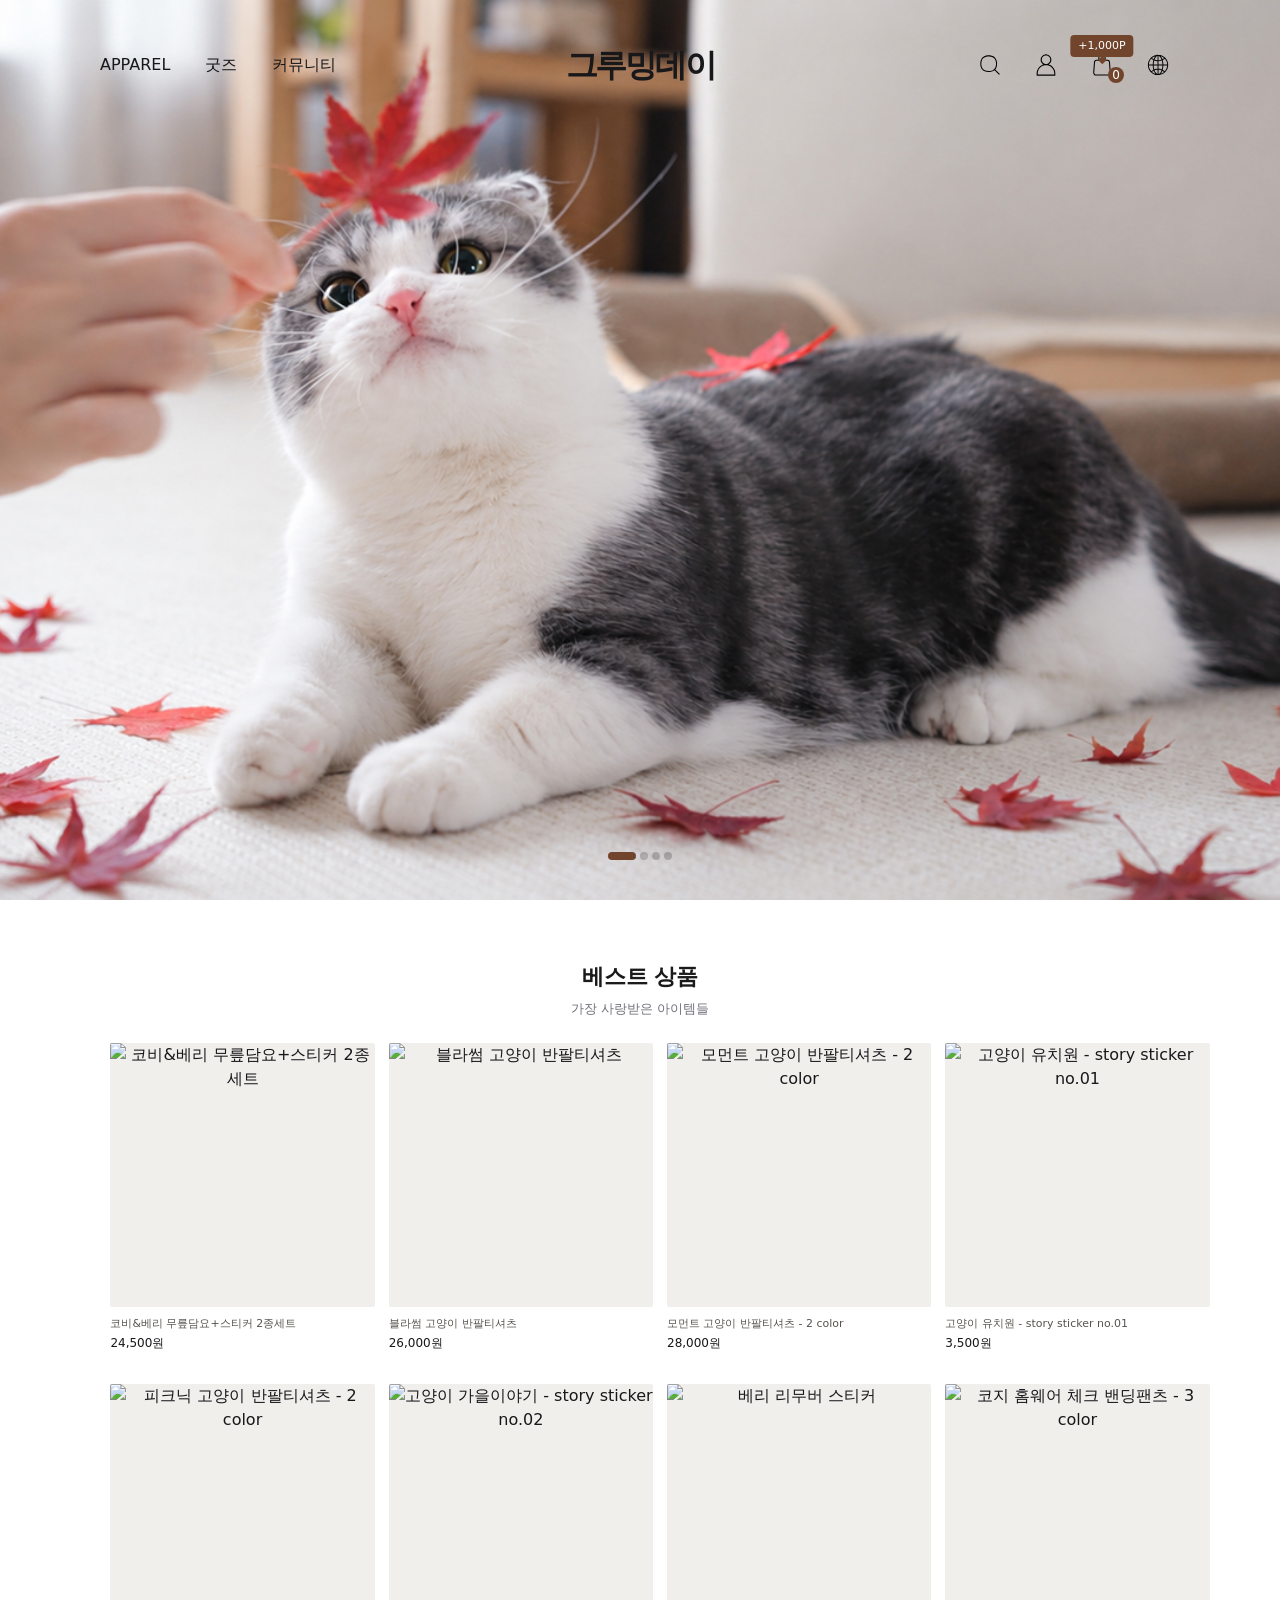
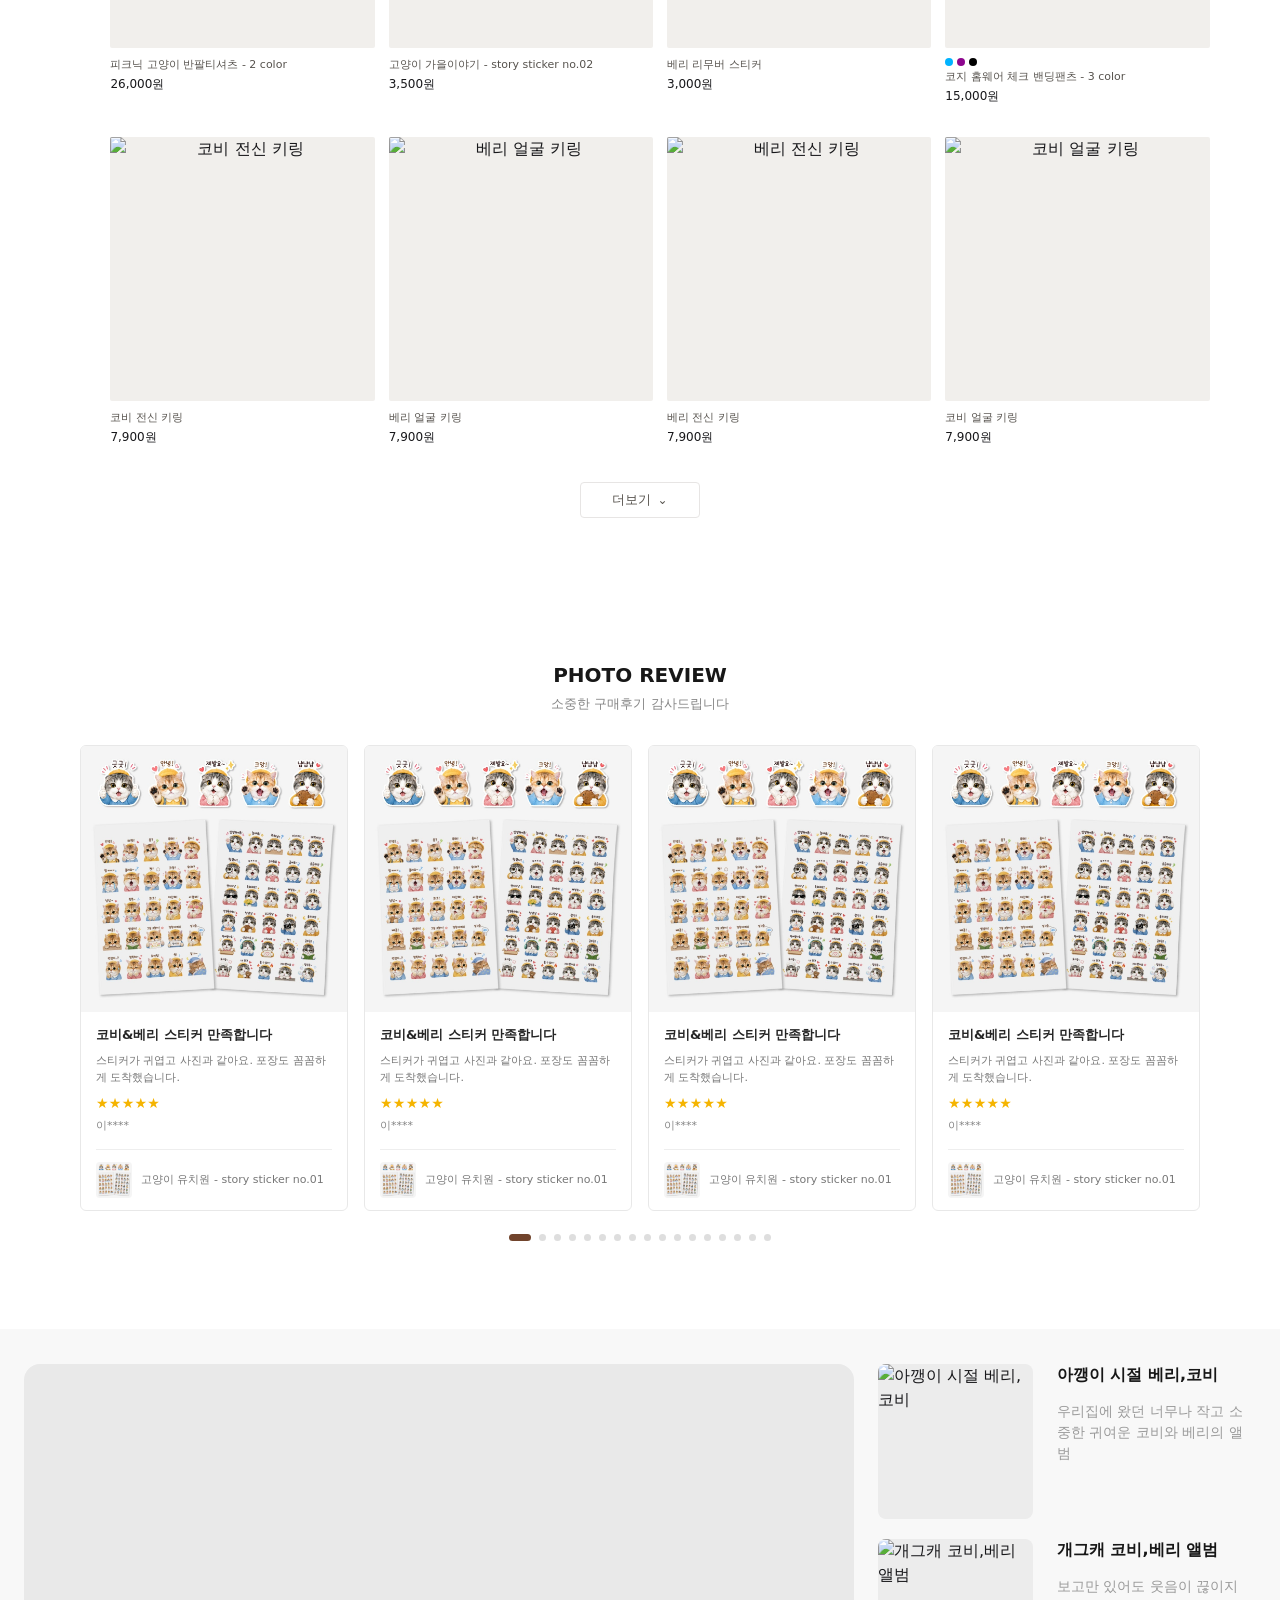
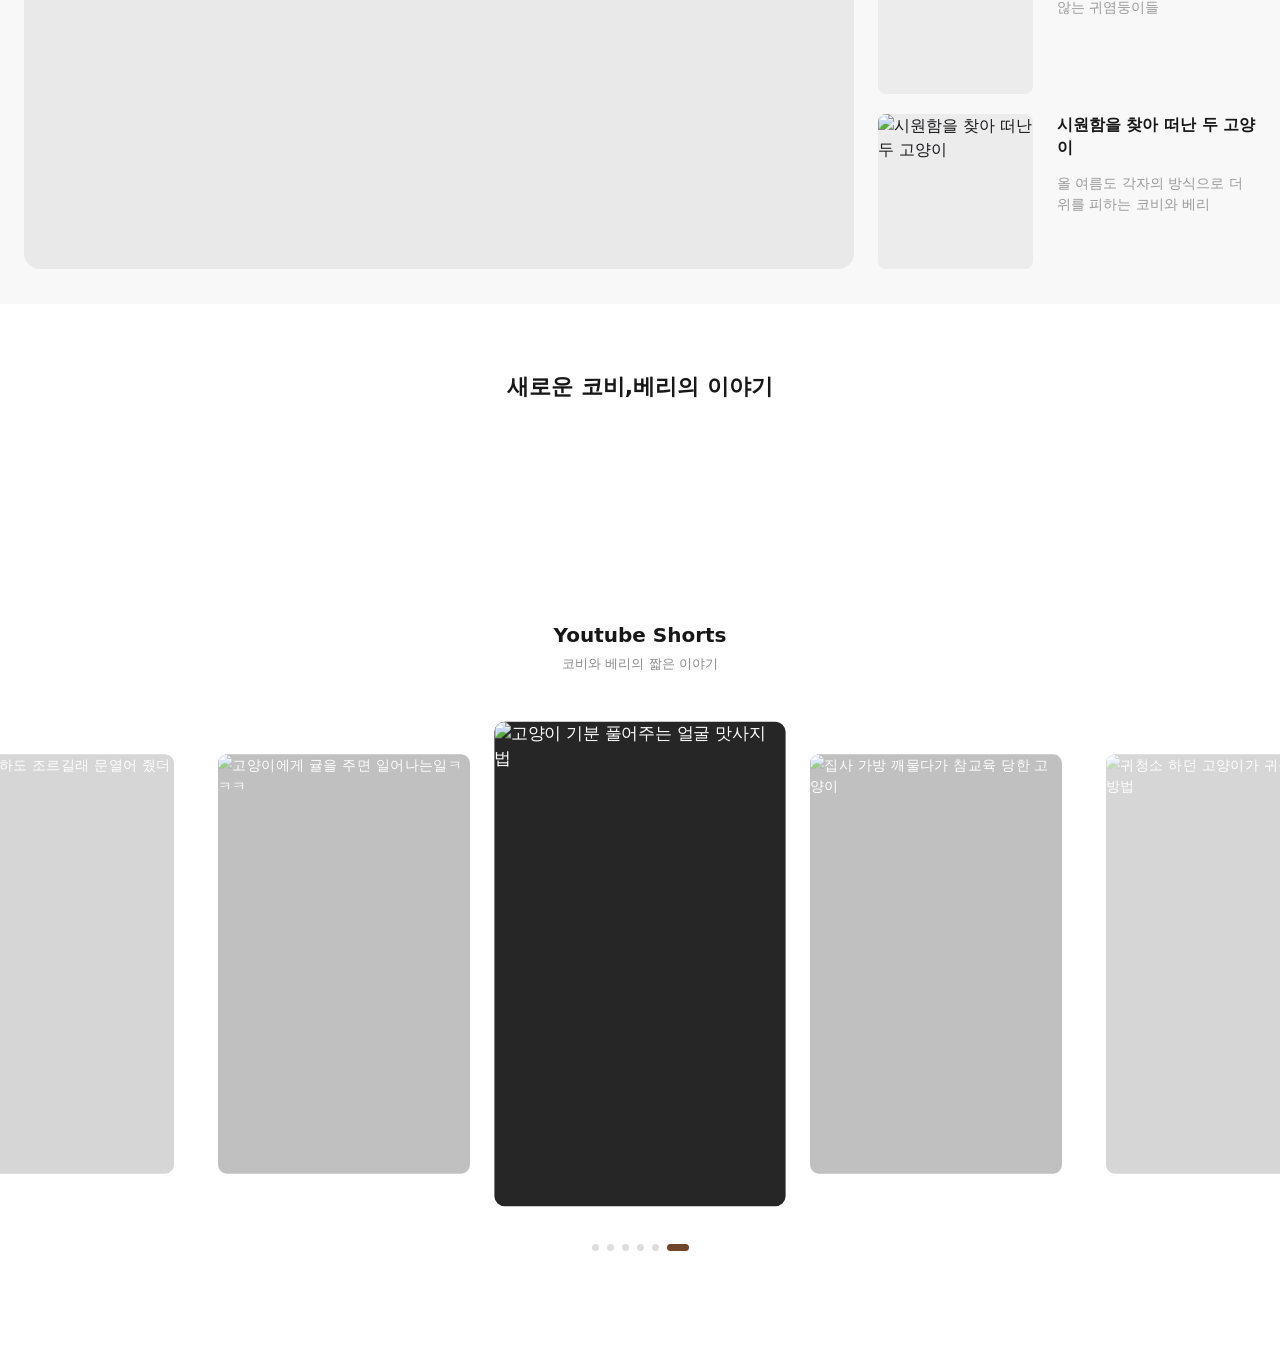
==== index.html @ b3981fb8 "." ====
<!doctype html>
<html lang="ko">
  <head>
    <meta charset="UTF-8" />
    <meta name="viewport" content="width=device-width, initial-scale=1.0" />
    <title>그루밍데이</title>
    <meta
      name="description"
      content="그루밍데이 - 반려동물과 함께하는 따뜻한 일상"
    />
    <link rel="stylesheet" href="css/variables.css" />
    <link rel="stylesheet" href="css/reset.css" />
    <link rel="stylesheet" href="css/components.css" />
    <link rel="stylesheet" href="css/main.css" />
    <link
      rel="stylesheet"
      href="https://cdnjs.cloudflare.com/ajax/libs/Swiper/8.4.5/swiper-bundle.min.css"
      integrity="sha512-okkLcBJE+U19Dpd0QdHA1wn4YY6rW3CwaxeLJT3Jmj9ZcNSbln/VYw8UdqXRIwLX7J8PmtHs0I/FPAhozFvXKg=="
      crossorigin="anonymous"
      referrerpolicy="no-referrer"
    />
  </head>

  <body>
    <header class="outer-box outer-box--header">
      <div class="inner-box header__inner">
        <div class="part-box header__desktop">
          <nav class="part-box header__desktop-menu" aria-label="주요 메뉴">
            <a href="#best-products">APPAREL</a>
            <a href="#best-products">굿즈</a>
            <a href="#best-products">커뮤니티</a>
          </nav>

          <a class="brand-logo" href="#" aria-label="그루밍데이 홈"
            >그루밍데이</a
          >

          <nav
            class="part-box header__desktop-utilities"
            aria-label="사용자 메뉴"
          >
            <button
              class="icon-button header-search-btn"
              type="button"
              aria-label="검색"
              aria-haspopup="dialog"
              aria-expanded="false"
              aria-controls="search-drawer"
            >
              <img src="images/used/icon_search_b.svg" alt="" />
            </button>
            <button class="icon-button" type="button" aria-label="마이페이지">
              <img src="images/used/icon_header_mypage_b_512.svg" alt="" />
            </button>
            <button
              class="icon-button cart-button"
              type="button"
              aria-label="장바구니, 0개"
            >
              <img src="images/used/icon_header_cart_b_512.svg" alt="" />
              <span class="cart-count" aria-hidden="true">0</span>
              <span class="point-badge">+1,000P</span>
            </button>
            <button class="icon-button" type="button" aria-label="언어 선택">
              <img src="images/used/icon_header_global_b_512.svg" alt="" />
            </button>
          </nav>
        </div>

        <div class="header__mobile">
          <div class="part-box header__mobile-top">
            <div class="part-box header__mobile-leading">
              <button
                class="icon-button menu-toggle"
                type="button"
                aria-label="메뉴 열기"
                aria-expanded="false"
                aria-controls="mobile-menu"
              >
                <svg
                  class="menu-toggle__icon"
                  viewBox="0 0 24 24"
                  aria-hidden="true"
                >
                  <path
                    class="menu-toggle__line menu-toggle__line--top"
                    d="M2 4h20"
                  ></path>
                  <path
                    class="menu-toggle__line menu-toggle__line--middle"
                    d="M2 12h20"
                  ></path>
                  <path
                    class="menu-toggle__line menu-toggle__line--bottom"
                    d="M2 20h20"
                  ></path>
                </svg>
              </button>
              <button class="icon-button" type="button" aria-label="마이페이지">
                <img src="images/used/icon_header_mypage_b_512.svg" alt="" />
              </button>
            </div>
            <a class="brand-logo" href="#" aria-label="그루밍데이 홈"
              >그루밍데이</a
            >
            <nav
              class="part-box header__mobile-utilities"
              aria-label="사용자 메뉴"
            >
              <button
                class="icon-button header-search-btn"
                type="button"
                aria-label="검색"
                aria-haspopup="dialog"
                aria-expanded="false"
                aria-controls="search-drawer"
              >
                <img src="images/used/icon_search_b.svg" alt="" />
              </button>
              <button
                class="icon-button cart-button"
                type="button"
                aria-label="장바구니, 0개"
              >
                <img src="images/used/icon_header_cart_b_512.svg" alt="" />
                <span class="cart-count" aria-hidden="true">0</span>
              </button>
            </nav>
          </div>
          <div class="part-box header__mobile-categories">
            <nav
              class="part-box header__mobile-menu"
              id="mobile-categories"
              aria-label="카테고리"
            >
              <a href="#best-products">APPAREL</a>
              <a href="#best-products">굿즈</a>
              <a class="header__mobile-extra" href="#best-products" hidden
                >커뮤니티</a
              >
            </nav>
            <button
              class="icon-button category-toggle"
              type="button"
              aria-label="카테고리 더 보기"
              aria-expanded="false"
              aria-controls="mobile-categories"
            >
              <span aria-hidden="true">+</span>
            </button>
          </div>
        </div>
      </div>
    </header>

    <main>
      <section
        class="outer-box outer-box--bleed hero"
        aria-label="메인 배너"
        tabindex="0"
      >
        <div class="inner-box hero__inner">
          <div class="hero-track" aria-live="off">
            <article class="hero-slide" aria-label="1 / 4" aria-hidden="false">
              <picture>
                <source
                  media="(max-width: 768px)"
                  srcset="images/used/dayand-mob-3.jpg"
                />
                <img
                  class="hero-slide__image"
                  src="images/used/dayand-dt-65.jpg"
                  alt="단풍잎을 바라보는 두 마리 고양이"
                  fetchpriority="high"
                  draggable="false"
                />
              </picture>
            </article>
            <article
              class="hero-slide"
              aria-label="2 / 4"
              aria-hidden="true"
              inert
            >
              <picture>
                <source
                  media="(max-width: 768px)"
                  srcset="images/used/dayand-mob-51.jpg"
                />
                <img
                  class="hero-slide__image"
                  src="images/used/dayand-dt-32.jpg"
                  alt="단풍잎을 바라보는 고양이"
                  draggable="false"
                />
              </picture>
            </article>
            <article
              class="hero-slide"
              aria-label="3 / 4"
              aria-hidden="true"
              inert
            >
              <picture>
                <source
                  media="(max-width: 768px)"
                  srcset="images/used/dayand-mob-41.jpg"
                />
                <img
                  class="hero-slide__image"
                  src="images/used/dayand-dt-31.jpg"
                  alt="단풍잎 사이로 보이는 고양이 앞발"
                  draggable="false"
                />
              </picture>
            </article>
            <article
              class="hero-slide"
              aria-label="4 / 4"
              aria-hidden="true"
              inert
            >
              <picture>
                <source
                  media="(max-width: 768px)"
                  srcset="images/used/dayand-mob-26.jpg"
                />
                <img
                  class="hero-slide__image"
                  src="images/used/dayand-dt-28.jpg"
                  alt="고양이 그래픽 티셔츠를 입은 사람과 고양이"
                  draggable="false"
                />
              </picture>
            </article>
          </div>

          <button
            class="hero-arrow hero-arrow--previous"
            type="button"
            aria-label="이전 배너"
          >
            <span aria-hidden="true"></span>
          </button>
          <button
            class="hero-arrow hero-arrow--next"
            type="button"
            aria-label="다음 배너"
          >
            <span aria-hidden="true"></span>
          </button>

          <div class="hero-controls">
            <div class="hero-pagination" aria-label="배너 선택">
              <button
                class="hero-pagination__item"
                type="button"
                aria-label="1번 배너"
                aria-pressed="true"
              ></button>
              <button
                class="hero-pagination__item"
                type="button"
                aria-label="2번 배너"
                aria-pressed="false"
              ></button>
              <button
                class="hero-pagination__item"
                type="button"
                aria-label="3번 배너"
                aria-pressed="false"
              ></button>
              <button
                class="hero-pagination__item"
                type="button"
                aria-label="4번 배너"
                aria-pressed="false"
              ></button>
            </div>
          </div>
        </div>
      </section>

      <section
        class="best-products"
        id="best-products"
        aria-labelledby="best-products-title"
      >
        <div class="inner-box best-products__inner">
          <h1 class="best-products__title" id="best-products-title">
            베스트 상품
          </h1>
          <p class="best-products__description">가장 사랑받은 아이템들</p>
          <ul
            class="best-products__grid"
            id="best-products-grid"
            aria-label="베스트 상품"
          ></ul>
          <div
            class="best-products__extra"
            id="best-products-extra"
            aria-label="베스트 상품 더보기"
          >
            <div class="best-products__extra-inner">
              <ul
                class="best-products__grid"
                id="best-products-extra-grid"
                aria-label="베스트 상품 더보기 목록"
              ></ul>
            </div>
          </div>
          <p class="best-products__status" id="best-products-status" aria-live="polite"></p>
          <div class="best-products__more">
            <button
              class="more-button"
              id="more-products-btn"
              type="button"
              aria-expanded="false"
            >
              <span class="more-button__label">더보기</span>
              <span class="more-button__arrow" aria-hidden="true">⌄</span>
            </button>
          </div>
        </div>
      </section>

      <section
        class="photo-review"
        id="photo-review"
        aria-labelledby="photo-review-title"
      >
        <div class="photo-review__inner">
          <header class="photo-review__heading">
            <h2 class="photo-review__title" id="photo-review-title">
              PHOTO REVIEW
            </h2>
            <p class="photo-review__description">
              소중한 구매후기 감사드립니다
            </p>
          </header>
          <div
            class="review-slider"
            role="region"
            aria-label="포토 리뷰 슬라이더"
          >
            <button
              class="review-slider__arrow review-slider__arrow--previous"
              type="button"
              aria-label="이전 리뷰"
              disabled
            >
              <svg viewBox="0 0 24 24" aria-hidden="true">
                <path d="m15 4-8 8 8 8"></path>
              </svg>
            </button>
            <div
              class="review-slider__viewport"
              id="photo-review-viewport"
              tabindex="0"
              aria-label="포토 리뷰 목록, 좌우 방향키로 이동"
            >
              <ul class="review-slider__track">
                <li class="review-card">
                  <img
                    class="review-card__image"
                    src="images/img-dt/dayand-dt-15.jpg"
                    alt="고양이 캐릭터 스티커 세트"
                    draggable="false"
                  />
                  <div class="review-card__content">
                    <h3 class="review-card__title">
                      코비&amp;베리 스티커 만족합니다
                    </h3>
                    <p class="review-card__text">
                      스티커가 귀엽고 사진과 같아요. 포장도 꼼꼼하게
                      도착했습니다.
                    </p>
                    <span
                      class="review-card__stars"
                      role="img"
                      aria-label="별점 5점"
                    >
                      ★★★★★
                    </span>
                    <span class="review-card__author">이****</span>
                    <a class="review-card__product" href="#best-products">
                      <img src="images/img-dt/dayand-dt-15.jpg" alt="" />
                      <span>고양이 유치원 - story sticker no.01</span>
                    </a>
                  </div>
                </li>
                <li class="review-card">
                  <img
                    class="review-card__image"
                    src="images/img-dt/dayand-dt-75.jpg"
                    alt="고양이 사진이 프린트된 흰색 티셔츠"
                    draggable="false"
                  />
                  <div class="review-card__content">
                    <h3 class="review-card__title">만족</h3>
                    <p class="review-card__text">
                      편하게 입으려고 크게 주문했는데 부드럽고 착용감이 좋아요.
                    </p>
                    <span
                      class="review-card__stars"
                      role="img"
                      aria-label="별점 5점"
                    >
                      ★★★★★
                    </span>
                    <span class="review-card__author">네****</span>
                    <a class="review-card__product" href="#best-products">
                      <img src="images/img-dt/dayand-dt-75.jpg" alt="" />
                      <span>모던트 고양이 반팔티셔츠 - 2 color</span>
                    </a>
                  </div>
                </li>
                <li class="review-card">
                  <img
                    class="review-card__image"
                    src="images/img-dt/dayand-dt-56.jpg"
                    alt="고양이 그래픽이 인쇄된 흰색 티셔츠"
                    draggable="false"
                  />
                  <div class="review-card__content">
                    <h3 class="review-card__title">
                      티셔츠 퀄리티가 정말 좋아요
                    </h3>
                    <p class="review-card__text">
                      티셔츠 원단과 프린트 디테일이 마음에 들어요. 잘
                      입겠습니다.
                    </p>
                    <span
                      class="review-card__stars"
                      role="img"
                      aria-label="별점 5점"
                    >
                      ★★★★★
                    </span>
                    <span class="review-card__author">김****</span>
                    <a class="review-card__product" href="#best-products">
                      <img src="images/img-dt/dayand-dt-56.jpg" alt="" />
                      <span>모던트 고양이 반팔티셔츠 - 2 color</span>
                    </a>
                  </div>
                </li>
                <li class="review-card">
                  <img
                    class="review-card__image"
                    src="images/img-dt/dayand-dt-61.jpg"
                    alt="고양이 두 마리가 그려진 무릎담요"
                    draggable="false"
                  />
                  <div class="review-card__content">
                    <h3 class="review-card__title">새침한 표정까지 귀여워요</h3>
                    <p class="review-card__text">
                      화면에서 본 것보다 더 만족스러워요. 선물하기에도
                      좋겠습니다.
                    </p>
                    <span
                      class="review-card__stars"
                      role="img"
                      aria-label="별점 5점"
                    >
                      ★★★★★
                    </span>
                    <span class="review-card__author">김****</span>
                    <a class="review-card__product" href="#best-products">
                      <img src="images/img-dt/dayand-dt-61.jpg" alt="" />
                      <span>코비&amp;베리 무릎담요+스티커 2종세트</span>
                    </a>
                  </div>
                </li>
                <li class="review-card">
                  <img
                    class="review-card__image"
                    src="images/img-dt/dayand-dt-84.jpg"
                    alt="가을 고양이 스토리 스티커"
                    draggable="false"
                  />
                  <div class="review-card__content">
                    <h3 class="review-card__title">선명하고 귀여워요</h3>
                    <p class="review-card__text">
                      다이어리 꾸미기에 잘 쓰고 있어요. 구성도 알차서 좋아요.
                    </p>
                    <span
                      class="review-card__stars"
                      role="img"
                      aria-label="별점 5점"
                    >
                      ★★★★★
                    </span>
                    <span class="review-card__author">박****</span>
                    <a class="review-card__product" href="#best-products">
                      <img src="images/img-dt/dayand-dt-84.jpg" alt="" />
                      <span>고양이 가을이야기 스토리 스티커</span>
                    </a>
                  </div>
                </li>
                <li class="review-card">
                  <img
                    class="review-card__image"
                    src="images/img-dt/dayand-dt-36.jpg"
                    alt="고양이 사진이 담긴 포토 캘린더"
                    draggable="false"
                  />
                  <div class="review-card__content">
                    <h3 class="review-card__title">
                      매일 보기 좋은 달력이에요
                    </h3>
                    <p class="review-card__text">
                      사진이 예쁘고 크기도 책상 위에 두기 딱 좋습니다.
                    </p>
                    <span
                      class="review-card__stars"
                      role="img"
                      aria-label="별점 5점"
                    >
                      ★★★★★
                    </span>
                    <span class="review-card__author">최****</span>
                    <a class="review-card__product" href="#best-products">
                      <img src="images/img-dt/dayand-dt-36.jpg" alt="" />
                      <span>고양이 포토 캘린더</span>
                    </a>
                  </div>
                </li>
                <li class="review-card">
                  <img
                    class="review-card__image"
                    src="images/img-dt/dayand-dt-49.jpg"
                    alt="고양이 모양 전신 키링"
                    draggable="false"
                  />
                  <div class="review-card__content">
                    <h3 class="review-card__title">가방에 달기 좋아요</h3>
                    <p class="review-card__text">
                      마감이 깔끔하고 고양이 표정이 정말 귀엽습니다.
                    </p>
                    <span
                      class="review-card__stars"
                      role="img"
                      aria-label="별점 5점"
                    >
                      ★★★★★
                    </span>
                    <span class="review-card__author">윤****</span>
                    <a class="review-card__product" href="#best-products">
                      <img src="images/img-dt/dayand-dt-49.jpg" alt="" />
                      <span>코비 전신 키링</span>
                    </a>
                  </div>
                </li>
                <li class="review-card">
                  <img
                    class="review-card__image"
                    src="images/img-dt/dayand-dt-43.gif"
                    alt="파란색 체크무늬 홈웨어 바지"
                    draggable="false"
                  />
                  <div class="review-card__content">
                    <h3 class="review-card__title">
                      집에서 편하게 입고 있어요
                    </h3>
                    <p class="review-card__text">
                      원단이 부드럽고 체크 패턴도 예뻐서 자주 손이 갑니다.
                    </p>
                    <span
                      class="review-card__stars"
                      role="img"
                      aria-label="별점 5점"
                    >
                      ★★★★★
                    </span>
                    <span class="review-card__author">정****</span>
                    <a class="review-card__product" href="#best-products">
                      <img src="images/img-dt/dayand-dt-43.gif" alt="" />
                      <span>코지 홈웨어 체크 팬츠</span>
                    </a>
                  </div>
                </li>
              </ul>
            </div>
            <button
              class="review-slider__arrow review-slider__arrow--next"
              type="button"
              aria-label="다음 리뷰"
            >
              <svg viewBox="0 0 24 24" aria-hidden="true">
                <path d="m9 4 8 8-8 8"></path>
              </svg>
            </button>
            <nav
              class="review-slider__pagination"
              aria-label="리뷰 페이지"
            ></nav>
          </div>
        </div>
      </section>

      <section
        class="movie-feature"
        id="movie-feature"
        aria-label="코비, 베리 영상과 앨범"
      >
        <div class="movie-feature__inner">
          <div class="movie-feature__layout">
            <div class="movie-feature__video"></div>
            <ul class="movie-feature__list"></ul>
          </div>
          <p
            class="movie-feature__status"
            id="movie-feature-status"
            aria-live="polite"
          ></p>
        </div>
      </section>

      <section
        class="video-story"
        id="video-story"
        aria-labelledby="video-story-title"
      >
        <div class="video-story__inner">
          <h2 class="video-story__title" id="video-story-title">
            새로운 코비,베리의 이야기
          </h2>
          <div class="video-story__layout">
            <div
              class="swiper video-story__carousel"
              aria-label="코비와 베리의 영상 목록"
            >
              <div class="swiper-wrapper" id="video-story-track"></div>
              <div
                class="swiper-pagination video-story__pagination"
                aria-label="이야기 페이지"
              ></div>
            </div>
          </div>
          <p
            class="video-story__status"
            id="video-story-status"
            aria-live="polite"
          ></p>
        </div>
      </section>

      <section
        class="shorts-section"
        id="youtube-shorts"
        aria-labelledby="shorts-title"
      >
        <div class="shorts__inner">
          <header class="shorts__heading">
            <h2 class="shorts__title" id="shorts-title">Youtube Shorts</h2>
            <p class="shorts__description" id="shorts-description"></p>
          </header>
          <div
            class="shorts-viewport"
            id="shorts-viewport"
            tabindex="0"
            aria-label="유튜브 쇼츠 목록, 좌우 방향키로 이동"
          >
            <ul class="shorts-track" id="shorts-track" aria-live="polite"></ul>
          </div>
          <p class="shorts__status" id="shorts-status" aria-live="polite"></p>
          <nav
            class="shorts-pagination"
            id="shorts-pagination"
            aria-label="쇼츠 선택"
          ></nav>
        </div>
      </section>
    </main>
    <aside class="quick-menu" aria-label="빠른 메뉴" aria-hidden="true" inert>
      <a
        class="quick-menu__button quick-menu__button--kakao"
        href="https://pf.kakao.com/"
        target="_blank"
        rel="noopener noreferrer"
        aria-label="카카오톡 채널"
      >
        <img src="images/used/icon_kakaotalk_512.svg" alt="" />
      </a>
      <button
        class="quick-menu__button"
        type="button"
        data-action="recent"
        aria-label="최근 본 상품"
      >
        <img src="images/used/icon_recent_b.svg" alt="" />
      </button>
      <button
        class="quick-menu__button"
        type="button"
        data-action="top"
        aria-label="맨 위로 이동"
      >
        <img src="images/used/icon_arrowup_b.svg" alt="" />
      </button>
    </aside>
    <aside
      class="mobile-menu"
      id="mobile-menu"
      role="dialog"
      aria-modal="true"
      aria-labelledby="mobile-menu-title"
      aria-hidden="true"
      inert
      hidden
    >
      <div class="mobile-menu__panel">
        <header class="mobile-menu__header">
          <div class="mobile-menu__intro">
            <strong id="mobile-menu-title">로그인 해주세요</strong>
            <p>회원가입하고 다양한 혜택을 받으세요.</p>
          </div>
          <button
            class="icon-button mobile-menu__close"
            type="button"
            aria-label="메뉴 닫기"
          >
            <svg viewBox="0 0 24 24" aria-hidden="true">
              <path d="m5 5 14 14M19 5 5 19"></path>
            </svg>
          </button>
        </header>
        <div class="mobile-menu__actions" aria-label="회원 메뉴">
          <button class="mobile-menu__action" type="button">로그인</button>
          <button
            class="mobile-menu__action mobile-menu__action--signup"
            type="button"
          >
            <span class="mobile-menu__point">+1,000P</span>
            회원가입
          </button>
          <button class="mobile-menu__action" type="button">주문조회</button>
        </div>
        <nav class="mobile-menu__navigation" aria-label="모바일 메뉴">
          <a class="mobile-menu__link" href="#best-products">APPAREL</a>
          <a class="mobile-menu__link" href="#best-products">굿즈</a>
          <div class="mobile-menu__community">
            <button
              class="mobile-menu__link mobile-menu__community-toggle"
              type="button"
              aria-expanded="false"
              aria-controls="mobile-community-links"
            >
              커뮤니티
              <svg viewBox="0 0 24 24" aria-hidden="true">
                <path d="m6 9 6 6 6-6"></path>
              </svg>
            </button>
            <div
              class="mobile-menu__community-links"
              id="mobile-community-links"
              hidden
            >
              <a href="#best-products">공지사항</a>
              <a href="#best-products">이벤트</a>
              <a href="#best-products">고객 후기</a>
            </div>
          </div>
        </nav>
        <div class="mobile-menu__languages" role="group" aria-label="언어 선택">
          <button
            class="mobile-menu__language"
            type="button"
            data-language="ko"
            aria-label="한국어"
            aria-pressed="true"
          >
            <img src="images/img-mob-menu/dayand-mob-95.png" alt="" />
          </button>
          <button
            class="mobile-menu__language"
            type="button"
            data-language="en"
            aria-label="English"
            aria-pressed="false"
          >
            <img src="images/img-mob-menu/dayand-mob-88.png" alt="" />
          </button>
        </div>
      </div>
    </aside>
    <aside
      class="search-drawer"
      id="search-drawer"
      role="dialog"
      aria-modal="true"
      aria-labelledby="search-drawer-title"
      aria-hidden="true"
      inert
      hidden
    >
      <div class="search-drawer__backdrop" aria-hidden="true"></div>
      <div class="search-drawer__panel">
        <header class="search-drawer__header">
          <div class="search-drawer__top">
            <h2 class="search-drawer__title" id="search-drawer-title">검색</h2>
            <button
              class="icon-button search-drawer__close"
              type="button"
              aria-label="검색창 닫기"
            >
              <svg viewBox="0 0 24 24" aria-hidden="true">
                <path d="m5 5 14 14M19 5 5 19"></path>
              </svg>
            </button>
          </div>
          <div class="search-drawer__bar">
            <form
              class="search-drawer__form"
              role="search"
              onsubmit="return false;"
            >
              <input
                class="search-drawer__input"
                type="search"
                placeholder="검색어를 입력해주세요"
                aria-label="검색어 입력"
                autocomplete="off"
              />
              <button
                class="search-drawer__submit"
                type="button"
                aria-label="검색하기"
              >
                <img src="images/used/icon_search_b.svg" alt="" />
              </button>
            </form>
          </div>
        </header>
        <div class="search-drawer__body">
          <section
            class="search-drawer__section search-recent"
            aria-labelledby="search-recent-title"
          >
            <div class="search-drawer__section-header">
              <h3 class="search-drawer__section-title" id="search-recent-title">
                최근 검색어
              </h3>
              <button class="search-drawer__link-btn" type="button">
                전체삭제
              </button>
            </div>
            <div class="search-recent__empty">
              <p>최근 검색어가 없습니다.</p>
            </div>
          </section>

          <hr class="search-drawer__divider" aria-hidden="true" />

          <section
            class="search-drawer__section search-viewed"
            aria-labelledby="search-viewed-title"
          >
            <div class="search-drawer__section-header">
              <h3 class="search-drawer__section-title" id="search-viewed-title">
                최근 본 상품
              </h3>
              <a class="search-drawer__link-btn" href="#best-products"
                >더보기</a
              >
            </div>
            <ul class="search-viewed__list">
              <li class="search-viewed__item">
                <a class="search-viewed__card" href="#best-products">
                  <div class="search-viewed__thumb">
                    <img
                      src="images/img-dt/dayand-dt-15.jpg"
                      alt="고양이 유치원 - story sticker no.01"
                    />
                  </div>
                  <div class="search-viewed__info">
                    <strong class="search-viewed__name"
                      >고양이 유치원 - story sticker no.01</strong
                    >
                    <span class="search-viewed__price">3,500원</span>
                  </div>
                </a>
              </li>
              <li class="search-viewed__item">
                <a class="search-viewed__card" href="#best-products">
                  <div class="search-viewed__thumb">
                    <img
                      src="images/img-dt/dayand-dt-75.jpg"
                      alt="모먼트 고양이 반팔티셔츠 - 2 color"
                    />
                  </div>
                  <div class="search-viewed__info">
                    <strong class="search-viewed__name"
                      >모먼트 고양이 반팔티셔츠 - 2 color</strong
                    >
                    <span class="search-viewed__price">28,000원</span>
                  </div>
                </a>
              </li>
              <li class="search-viewed__item">
                <a class="search-viewed__card" href="#best-products">
                  <div class="search-viewed__thumb">
                    <img
                      src="images/img-dt/dayand-dt-56.jpg"
                      alt="블라썸 고양이 반팔티셔츠"
                    />
                  </div>
                  <div class="search-viewed__info">
                    <strong class="search-viewed__name"
                      >블라썸 고양이 반팔티셔츠</strong
                    >
                    <span class="search-viewed__price">26,000원</span>
                  </div>
                </a>
              </li>
              <li class="search-viewed__item">
                <a class="search-viewed__card" href="#best-products">
                  <div class="search-viewed__thumb">
                    <img
                      src="images/img-dt/dayand-dt-17.jpg"
                      alt="베리 얼굴 키링"
                    />
                  </div>
                  <div class="search-viewed__info">
                    <strong class="search-viewed__name">베리 얼굴 키링</strong>
                    <span class="search-viewed__price">7,900원</span>
                  </div>
                </a>
              </li>
              <li class="search-viewed__item">
                <a class="search-viewed__card" href="#best-products">
                  <div class="search-viewed__thumb">
                    <img
                      src="images/img-dt/dayand-dt-11.jpg"
                      alt="베리 전신 키링"
                    />
                  </div>
                  <div class="search-viewed__info">
                    <strong class="search-viewed__name">베리 전신 키링</strong>
                    <span class="search-viewed__price">7,900원</span>
                  </div>
                </a>
              </li>
              <li class="search-viewed__item">
                <a class="search-viewed__card" href="#best-products">
                  <div class="search-viewed__thumb">
                    <img
                      src="images/img-dt/dayand-dt-61.jpg"
                      alt="코비&amp;베리 무릎담요+스티커 2종세트"
                    />
                  </div>
                  <div class="search-viewed__info">
                    <strong class="search-viewed__name"
                      >코비&amp;베리 무릎담요+스티커 2종세트</strong
                    >
                    <span class="search-viewed__price">24,500원</span>
                  </div>
                </a>
              </li>
            </ul>
          </section>
        </div>
      </div>
    </aside>
    <aside
      class="search-drawer"
      id="search-drawer"
      role="dialog"
      aria-modal="true"
      aria-labelledby="search-drawer-title"
      aria-hidden="true"
      inert
      hidden
    >
      <div class="search-drawer__backdrop" aria-hidden="true"></div>
      <div class="search-drawer__panel">
        <header class="search-drawer__header">
          <div class="search-drawer__top">
            <h2 class="search-drawer__title" id="search-drawer-title">검색</h2>
            <button
              class="icon-button search-drawer__close"
              type="button"
              aria-label="검색창 닫기"
            >
              <svg viewBox="0 0 24 24" aria-hidden="true">
                <path d="m5 5 14 14M19 5 5 19"></path>
              </svg>
            </button>
          </div>
          <div class="search-drawer__bar">
            <form
              class="search-drawer__form"
              role="search"
              onsubmit="return false;"
            >
              <input
                class="search-drawer__input"
                type="search"
                placeholder="검색어를 입력해주세요"
                aria-label="검색어 입력"
                autocomplete="off"
              />
              <button
                class="search-drawer__submit"
                type="button"
                aria-label="검색하기"
              >
                <img src="images/used/icon_search_b.svg" alt="" />
              </button>
            </form>
          </div>
        </header>
        <div class="search-drawer__body">
          <section
            class="search-drawer__section search-recent"
            aria-labelledby="search-recent-title"
          >
            <div class="search-drawer__section-header">
              <h3 class="search-drawer__section-title" id="search-recent-title">
                최근 검색어
              </h3>
              <button class="search-drawer__link-btn" type="button">
                전체삭제
              </button>
            </div>
            <div class="search-recent__empty">
              <p>최근 검색어가 없습니다.</p>
            </div>
          </section>

          <hr class="search-drawer__divider" aria-hidden="true" />

          <section
            class="search-drawer__section search-viewed"
            aria-labelledby="search-viewed-title"
          >
            <div class="search-drawer__section-header">
              <h3 class="search-drawer__section-title" id="search-viewed-title">
                최근 본 상품
              </h3>
              <a class="search-drawer__link-btn" href="#best-products"
                >더보기</a
              >
            </div>
            <ul class="search-viewed__list">
              <li class="search-viewed__item">
                <a class="search-viewed__card" href="#best-products">
                  <div class="search-viewed__thumb">
                    <img
                      src="images/img-dt/dayand-dt-15.jpg"
                      alt="고양이 유치원 - story sticker no.01"
                    />
                  </div>
                  <div class="search-viewed__info">
                    <strong class="search-viewed__name"
                      >고양이 유치원 - story sticker no.01</strong
                    >
                    <span class="search-viewed__price">3,500원</span>
                  </div>
                </a>
              </li>
              <li class="search-viewed__item">
                <a class="search-viewed__card" href="#best-products">
                  <div class="search-viewed__thumb">
                    <img
                      src="images/img-dt/dayand-dt-75.jpg"
                      alt="모먼트 고양이 반팔티셔츠 - 2 color"
                    />
                  </div>
                  <div class="search-viewed__info">
                    <strong class="search-viewed__name"
                      >모먼트 고양이 반팔티셔츠 - 2 color</strong
                    >
                    <span class="search-viewed__price">28,000원</span>
                  </div>
                </a>
              </li>
              <li class="search-viewed__item">
                <a class="search-viewed__card" href="#best-products">
                  <div class="search-viewed__thumb">
                    <img
                      src="images/img-dt/dayand-dt-56.jpg"
                      alt="블라썸 고양이 반팔티셔츠"
                    />
                  </div>
                  <div class="search-viewed__info">
                    <strong class="search-viewed__name"
                      >블라썸 고양이 반팔티셔츠</strong
                    >
                    <span class="search-viewed__price">26,000원</span>
                  </div>
                </a>
              </li>
              <li class="search-viewed__item">
                <a class="search-viewed__card" href="#best-products">
                  <div class="search-viewed__thumb">
                    <img
                      src="images/img-dt/dayand-dt-17.jpg"
                      alt="베리 얼굴 키링"
                    />
                  </div>
                  <div class="search-viewed__info">
                    <strong class="search-viewed__name">베리 얼굴 키링</strong>
                    <span class="search-viewed__price">7,900원</span>
                  </div>
                </a>
              </li>
              <li class="search-viewed__item">
                <a class="search-viewed__card" href="#best-products">
                  <div class="search-viewed__thumb">
                    <img
                      src="images/img-dt/dayand-dt-11.jpg"
                      alt="베리 전신 키링"
                    />
                  </div>
                  <div class="search-viewed__info">
                    <strong class="search-viewed__name">베리 전신 키링</strong>
                    <span class="search-viewed__price">7,900원</span>
                  </div>
                </a>
              </li>
              <li class="search-viewed__item">
                <a class="search-viewed__card" href="#best-products">
                  <div class="search-viewed__thumb">
                    <img
                      src="images/img-dt/dayand-dt-61.jpg"
                      alt="코비&amp;베리 무릎담요+스티커 2종세트"
                    />
                  </div>
                  <div class="search-viewed__info">
                    <strong class="search-viewed__name"
                      >코비&amp;베리 무릎담요+스티커 2종세트</strong
                    >
                    <span class="search-viewed__price">24,500원</span>
                  </div>
                </a>
              </li>
            </ul>
          </section>
        </div>
      </div>
    </aside>
    <script
      src="https://cdnjs.cloudflare.com/ajax/libs/Swiper/8.4.5/swiper-bundle.min.js"
      integrity="sha512-wdUM0BxMyMC/Yem1RWDiIiXA6ssXMoxypihVEwxDc+ftznGeRu4s9Fmxl8PthpxOh5CQ0eqjqw1Q8ScgNA1moQ=="
      crossorigin="anonymous"
      referrerpolicy="no-referrer"
    ></script>
    <script type="module" src="js/movie-feature.js"></script>
    <script type="module" src="js/video-story.js"></script>
    <script type="module" src="js/best-products.js"></script>
    <script type="module" src="js/main.js"></script>
    <script type="module" src="js/photo-review.js"></script>
  </body>
</html>
---- css/variables.css ----
:root {
  --color-primary: #18181b;
  --color-secondary: #57534e;
  --color-accent: #71442c;
  --color-accent-soft: rgb(113 68 44 / 30%);
  --color-indicator-inactive: rgb(0 0 0 / 20%);
  --color-overlay: rgb(0 0 0 / 35%);
  --color-drawer-backdrop: rgb(0 0 0 / 45%);
  --color-drawer-header: #f4f5f7;
  --color-header-gradient: rgb(255 255 255 / 28%);
  --color-header-gradient-clear: rgb(255 255 255 / 0%);
  --color-bg-main: #ffffff;
  --color-surface: #ffffff;
  --color-border: #e7e5e4;
  --color-placeholder: #f1efec;
  --color-placeholder-text: #8a8580;
  --color-chip-blue: #08b9e8;
  --color-chip-gray: #555555;
  --color-chip-black: #111111;
  --color-text-inverse: #ffffff;
  --color-focus: #18181b;

  --font-family-base: "Pretendard", -apple-system, BlinkMacSystemFont, system-ui,
    "Segoe UI", sans-serif;
  --font-size-xs: 0.75rem;
  --font-size-sm: 0.875rem;
  --font-size-base: 1rem;
  --font-size-lg: 1.125rem;
  --font-size-xl: 1.25rem;
  --font-size-2xl: 1.5rem;
  --font-size-logo-desktop: 2rem;
  --font-size-logo-mobile: 1.25rem;
  --font-size-navigation: 1rem;
  --font-size-navigation-mobile: 0.75rem;
  --font-size-badge: 0.6875rem;

  --font-weight-regular: 400;
  --font-weight-medium: 500;
  --font-weight-semibold: 600;
  --font-weight-bold: 700;

  --line-height-tight: 1.25;
  --line-height-normal: 1.5;

  --space-1: 0.25rem;
  --space-2: 0.5rem;
  --space-3: 0.75rem;
  --space-4: 1rem;
  --space-6: 1.5rem;
  --space-8: 2rem;
  --space-12: 3rem;
  --space-16: 4rem;
  --space-header-desktop: 8.125rem;
  --space-header-mobile: 5.75rem;
  --space-gutter-desktop: 6.25rem;
  --space-gutter-mobile: 0.9375rem;
  --space-header-gap: 2.1875rem;
  --space-control-gap: 0.75rem;
  --space-menu-row: 3.375rem;
  --space-control-size: 2.75rem;
  --space-control-size-mobile: 2rem;
  --space-arrow-size: 6.93rem;
  --space-arrow-size-mobile: 2.75rem;
  --space-arrow-icon: 0.99rem;
  --space-indicator-dot: 0.5rem;
  --space-indicator-active: 1.75rem;
  --space-indicator-gap: 0.25rem;
  --space-hero-bottom: 2.5rem;
  --space-menu-drawer-width: 28.125rem;
  --space-drawer-padding: 1.875rem;
  --space-drawer-transition: 300ms ease;
  --space-icon-size: 1.375rem;
  --space-icon-size-mobile: 1.25rem;
  --space-menu-icon: 1.5rem;
  --space-cart-badge: 1rem;
  --space-tooltip-offset: -0.5rem;
  --space-tooltip-tail: 0.375rem;
  --space-mobile-header-row: 3.75rem;
  --space-mobile-header-bottom: 2rem;
  --space-hero-edge: 1.875rem;
  --space-hero-edge-mobile: 0.5rem;
  --space-focus-outline: 2px;
  --space-focus-offset: 3px;
  --space-category-toggle: 1.75rem;
  --space-menu-icon-gap: 0.625rem;

  --radius-sm: 4px;
  --radius-md: 8px;
  --radius-full: 9999px;

  --transition-fast: 150ms cubic-bezier(0.4, 0, 0.2, 1);
  --transition-normal: 300ms cubic-bezier(0.4, 0, 0.2, 1);
  --transition-carousel: 450ms cubic-bezier(0.22, 1, 0.36, 1);
  --transition-overlay: 250ms ease;
  --focus-ring: var(--space-focus-outline) solid var(--color-focus);
  --focus-ring-offset: var(--space-focus-offset);

  --content-width: 1920px;
  --z-header: 10;
  --z-controls: 5;
  --z-drawer: 1000;
}
---- css/components.css ----
.menu-toggle__icon {
  display: block;
  width: var(--space-menu-icon);
  height: var(--space-menu-icon);
}

.menu-toggle__line {
  fill: none;
  stroke: currentColor;
  stroke-linecap: round;
  stroke-width: 1.5;
  transform-box: fill-box;
  transform-origin: center;
  transition:
    transform var(--transition-fast),
    opacity var(--transition-fast);
}

.menu-toggle__line--middle {
  opacity: 1;
}

.menu-toggle[aria-expanded="true"] .menu-toggle__line--top {
  transform: translateY(8px) rotate(45deg);
}

.menu-toggle[aria-expanded="true"] .menu-toggle__line--middle {
  opacity: 0;
}

.menu-toggle[aria-expanded="true"] .menu-toggle__line--bottom {
  transform: translateY(-8px) rotate(-45deg);
}

@media (prefers-reduced-motion: reduce) {
  .menu-toggle__line {
    transition: none;
  }
}
---- css/main.css ----
﻿.outer-box {
  width: 100%;
}

.inner-box {
  width: 100%;
  max-width: var(--content-width);
  margin-inline: auto;
  padding-inline: var(--space-gutter-desktop);
}

.part-box {
  display: flex;
  gap: var(--space-control-gap);
}

.outer-box--header {
  position: absolute;
  z-index: var(--z-header);
  inset: 0 0 auto;
  height: var(--space-header-desktop);
  background: transparent;
  transition:
    background-color var(--transition-normal),
    box-shadow var(--transition-normal),
    height var(--transition-normal);
}

.outer-box--header.is-scrolled {
  position: fixed;
  background: rgb(255 255 255 / 84%);
  backdrop-filter: blur(10px);
  box-shadow: 0 2px 8px rgb(0 0 0 / 8%);
}

.outer-box--header:hover,
.outer-box--header.is-scrolled:hover {
  background: #ffffff;
  box-shadow: 0 2px 8px rgb(0 0 0 / 8%);
}

.header__inner {
  position: relative;
  height: 100%;
}

.header__desktop {
  position: relative;
  height: 100%;
  align-items: center;
  justify-content: space-between;
}

.header__desktop-menu {
  width: 35%;
  align-items: center;
  gap: var(--space-header-gap);
}

.header__desktop-menu a,
.header__mobile-menu a {
  font-size: var(--font-size-navigation);
  font-weight: var(--font-weight-medium);
  white-space: nowrap;
}

.brand-logo {
  color: var(--color-primary);
  font-size: var(--font-size-logo-desktop);
  font-weight: var(--font-weight-bold);
  letter-spacing: -0.07em;
  line-height: var(--line-height-tight);
  white-space: nowrap;
}

.header__desktop > .brand-logo {
  position: absolute;
  left: 50%;
  transform: translateX(-50%);
}

.header__desktop-utilities {
  width: 35%;
  align-items: center;
  justify-content: flex-end;
  gap: var(--space-control-gap);
}

.icon-button {
  position: relative;
  display: grid;
  width: var(--space-control-size);
  height: var(--space-control-size);
  flex: 0 0 auto;
  place-items: center;
  border: 0;
  border-radius: var(--radius-full);
  color: var(--color-primary);
  background: transparent;
  cursor: pointer;
}

.icon-button img {
  display: block;
  width: var(--space-icon-size);
  height: var(--space-icon-size);
  object-fit: contain;
}

.cart-count {
  position: absolute;
  right: 0;
  bottom: var(--space-1);
  display: grid;
  width: var(--space-cart-badge);
  height: var(--space-cart-badge);
  place-items: center;
  border-radius: var(--radius-full);
  color: var(--color-text-inverse);
  background: var(--color-accent);
  font-size: var(--font-size-xs);
  line-height: var(--line-height-tight);
}

.point-badge {
  position: absolute;
  top: var(--space-tooltip-offset);
  left: 50%;
  padding: var(--space-1) var(--space-2);
  border-radius: var(--radius-sm);
  color: var(--color-text-inverse);
  background: var(--color-accent);
  font-size: var(--font-size-badge);
  font-weight: var(--font-weight-medium);
  line-height: var(--line-height-tight);
  white-space: nowrap;
  transform: translateX(-50%);
}

.point-badge::after {
  position: absolute;
  inset: auto auto calc(var(--space-tooltip-tail) * -1) 50%;
  width: var(--space-tooltip-tail);
  height: var(--space-tooltip-tail);
  background: var(--color-accent);
  content: "";
  transform: translateX(-50%) rotate(45deg);
}

.header__mobile {
  display: none;
}

.quick-menu {
  position: fixed;
  z-index: var(--z-controls);
  right: max(16px, calc((100vw - var(--content-width)) / 2));
  bottom: 24px;
  display: flex;
  flex-direction: column;
  gap: 8px;
  opacity: 0;
  pointer-events: none;
  transform: translateY(8px);
  visibility: hidden;
  transition:
    opacity var(--transition-normal),
    transform var(--transition-normal),
    visibility var(--transition-normal);
}

.quick-menu.is-visible {
  opacity: 1;
  pointer-events: auto;
  transform: translateY(0);
  visibility: visible;
}

.quick-menu__button {
  display: grid;
  width: 42px;
  height: 42px;
  place-items: center;
  border: 0;
  border-radius: var(--radius-full);
  background: #ffffff;
  box-shadow: 0 2px 8px rgb(0 0 0 / 12%);
  cursor: pointer;
  overflow: hidden;
}

.quick-menu__button img {
  display: block;
  width: 20px;
  height: 20px;
  object-fit: contain;
}

.quick-menu__button--kakao {
  background: #fee500;
}

.quick-menu__button--kakao img {
  width: 100%;
  height: auto;
}

.outer-box--bleed {
  padding-inline: 0;
}

.hero {
  position: relative;
  height: 100vh;
  min-height: 100vh;
  min-height: 100svh;
}

.hero__inner {
  position: relative;
  height: 100%;
  padding-inline: 0;
  overflow: hidden;
}

.hero-track {
  display: flex;
  width: 100%;
  height: 100%;
  transition: transform var(--transition-carousel);
  touch-action: pan-y;
  user-select: none;
  will-change: transform;
}

.hero-slide {
  position: relative;
  width: 100%;
  height: 100%;
  flex: 0 0 100%;
}

.hero-slide picture,
.hero-slide__image {
  display: block;
  width: 100%;
  height: 100%;
}

.hero-slide__image {
  object-fit: cover;
  object-position: center;
}

.hero-slide:first-child .hero-slide__image {
  object-position: center 45%;
}

.hero-arrow {
  position: absolute;
  z-index: var(--z-controls);
  top: 50%;
  display: grid;
  width: var(--space-arrow-size);
  height: var(--space-arrow-size);
  place-items: center;
  border: 0;
  background: transparent;
  cursor: pointer;
  opacity: 0;
  transform: translateY(-50%);
  visibility: hidden;
  transition:
    opacity var(--transition-overlay),
    visibility 0s linear var(--transition-overlay);
}

.hero-arrow--previous {
  left: var(--space-hero-edge);
}

.hero-arrow--next {
  right: var(--space-hero-edge);
}

.hero-arrow span {
  width: var(--space-arrow-icon);
  height: var(--space-arrow-icon);
  border-top: var(--space-focus-outline) solid var(--color-primary);
  border-right: var(--space-focus-outline) solid var(--color-primary);
}

.hero-arrow--previous span {
  transform: translateX(var(--space-1)) rotate(-135deg);
}

.hero-arrow--next span {
  transform: translateX(calc(var(--space-1) * -1)) rotate(45deg);
}

.hero-controls {
  position: absolute;
  z-index: var(--z-controls);
  right: 0;
  bottom: var(--space-hero-bottom);
  left: 0;
  display: flex;
  align-items: center;
  justify-content: center;
  gap: var(--space-2);
}

.hero-pagination {
  display: flex;
  align-items: center;
  gap: var(--space-indicator-gap);
}

.hero-pagination__item {
  width: var(--space-indicator-dot);
  height: var(--space-indicator-dot);
  flex: 0 0 auto;
  border: 0;
  border-radius: var(--radius-full);
  background: var(--color-indicator-inactive);
  cursor: pointer;
  transition:
    width var(--transition-fast),
    background-color var(--transition-fast);
}

.hero-pagination__item[aria-pressed="true"] {
  width: var(--space-indicator-active);
  background: var(--color-accent);
}

.best-products {
  padding: 60px 0 80px;
  background-color: var(--color-bg-main);
  text-align: center;
}

.best-products__inner {
  display: flex;
  flex-direction: column;
  align-items: center;
}

.best-products__header {
  text-align: center;
}

.best-products__title {
  margin: 0;
  font-size: 1.375rem;
  font-weight: 700;
  color: #1a1a1a;
  letter-spacing: -0.02em;
}

.best-products__description {
  margin: 6px 0 0;
  color: #71717a;
  font-size: 0.8125rem;
  line-height: var(--line-height-normal);
}

/* ?곗뒪?ы깙: 4??3??(珥?878px ?덈퉬, 媛?移대뱶 209px ?ш린 ?꾩닔) */
.best-products__grid {
  display: grid;
  width: 100%;
  max-width: 880px;
  grid-template-columns: repeat(4, 209px);
  justify-content: center;
  column-gap: 14px;
  row-gap: 32px;
  margin: 36px auto 0;
}

/* ?곹뭹 移대뱶 */
.product-card {
  display: flex;
  flex-direction: column;
  width: 209px;
  position: relative;
  text-align: left;
  user-select: none;
}

.product-card__thumb {
  position: relative;
  width: 209px;
  height: 209px;
  aspect-ratio: 1 / 1;
  background-color: #f5f5f7;
  border-radius: 2px;
  overflow: hidden;
}

.product-card__img {
  position: absolute;
  inset: 0;
  width: 100%;
  height: 100%;
  object-fit: cover;
  transition: opacity 0.25s ease-in-out;
}

.product-card__img--default {
  opacity: 1;
  z-index: 1;
}

.product-card__img--hover {
  opacity: 0;
  z-index: 2;
}

/* ?곗뒪?ы깙 ?몃쾭: ?ъ쭊 蹂寃?(泥ル쾲吏?諛뺤뒪??data-no-swap?쇰줈 蹂寃????? */
@media (hover: hover) and (min-width: 769px) {
  .product-card:not([data-no-swap="true"]):hover .product-card__img--hover {
    opacity: 1;
  }
}

/* 紐⑤컮???대┃ ???ъ쭊 ?좉? */
.product-card.is-toggled:not([data-no-swap="true"]) .product-card__img--hover {
  opacity: 1;
}

/* ?≪뀡 踰꾪듉 (醫뗭븘?? ?λ컮援щ땲 ?꾩씠肄?諛뺤뒪) */
.product-card__actions {
  position: absolute;
  right: 8px;
  bottom: 8px;
  display: flex;
  gap: 4px;
  z-index: 5;
  opacity: 0;
  pointer-events: none;
  transition: opacity 0.2s ease-in-out;
}

/* ?곗뒪?ы깙: 留덉슦???щ┫ ?뚮쭔 ?꾩씠肄?諛뺤뒪 ?몄텧 (泥ル쾲吏?諛뺤뒪 ?ы븿), ?대━硫??щ씪吏?*/
@media (hover: hover) and (min-width: 769px) {
  .product-card:hover .product-card__actions {
    opacity: 1;
    pointer-events: auto;
  }
}

.product-card__action-btn {
  display: grid;
  place-items: center;
  width: 26px;
  height: 26px;
  border: 1px solid rgba(0, 0, 0, 0.08);
  border-radius: 2px;
  background-color: rgba(255, 255, 255, 0.9);
  color: #4b5563;
  cursor: pointer;
  transition:
    background-color 0.15s,
    color 0.15s,
    border-color 0.15s;
  padding: 0;
}

.product-card__action-btn svg {
  width: 13px;
  height: 13px;
}

.product-card__action-btn:hover {
  background-color: #ffffff;
  color: #111827;
  border-color: rgba(0, 0, 0, 0.2);
}

.product-card__action-btn.is-active {
  color: #ef4444;
}

.product-card__action-btn.is-active svg {
  fill: currentColor;
}

/* ?곹뭹 ?뺣낫 */
.product-card__info {
  display: flex;
  flex-direction: column;
  padding-top: 10px;
  gap: 2px;
}

.product-card__color-chips {
  display: flex;
  gap: 4px;
  margin-bottom: 2px;
}

.color-chip {
  width: 8px;
  height: 8px;
  border-radius: 50%;
  display: inline-block;
}

.product-card__name {
  margin: 0;
  font-size: 0.75rem;
  font-weight: 400;
  color: #374151;
  line-height: 1.35;
  white-space: nowrap;
  overflow: hidden;
  text-overflow: ellipsis;
}

.product-card__name a {
  color: inherit;
  text-decoration: none;
}

.product-card__name a:hover {
  text-decoration: underline;
}

.product-card__price {
  font-size: 0.8125rem;
  font-weight: 700;
  color: #111827;
}

.product-card__badges {
  display: flex;
  gap: 4px;
  margin-top: 2px;
}

.badge {
  display: inline-flex;
  align-items: center;
  justify-content: center;
  padding: 1px 4px;
  font-size: 0.625rem;
  font-weight: 700;
  border-radius: 2px;
  line-height: 1.2;
  color: #ffffff;
  letter-spacing: 0.02em;
}

.badge--best {
  background-color: #38bdf8;
}

.badge--hit {
  background-color: #f43f5e;
}

.badge--new {
  background-color: #ec4899;
}

/* ?붾낫湲?踰꾪듉 */
.best-products__more {
  display: flex;
  justify-content: center;
  margin-top: 36px;
}

.more-button {
  display: inline-flex;
  align-items: center;
  justify-content: center;
  gap: 6px;
  min-width: 120px;
  height: 36px;
  padding: 0 16px;
  border: 1px solid #e5e7eb;
  border-radius: 2px;
  background-color: #ffffff;
  color: #4b5563;
  font-size: 0.8125rem;
  cursor: pointer;
  transition:
    border-color 0.15s,
    background-color 0.15s,
    color 0.15s;
}

.more-button:hover {
  border-color: #9ca3af;
  color: #111827;
  background-color: #fafafa;
}

.more-button__arrow {
  font-size: 0.75rem;
  transition: transform 0.2s ease;
}

.best-products.is-expanded .more-button__arrow {
  transform: rotate(180deg);
}

.header__mobile-extra[hidden] {
  display: none;
}

body.is-menu-open,
body.is-search-open {
  overflow: hidden;
}

.mobile-menu {
  position: fixed;
  z-index: var(--z-drawer);
  inset: 0 auto 0 0;
  display: block;
  width: min(100%, var(--space-menu-drawer-width));
  height: 100%;
  height: 100dvh;
  background: var(--color-surface);
  transform: translateX(-100%);
  transition: transform var(--space-drawer-transition);
  overflow-y: auto;
  overscroll-behavior: contain;
}

.mobile-menu[hidden] {
  display: none;
}

.mobile-menu__panel {
  min-height: 100%;
  background: var(--color-surface);
}

.mobile-menu.is-open {
  transform: translateX(0);
}

.mobile-menu__header {
  display: flex;
  min-height: 104px;
  align-items: flex-start;
  justify-content: space-between;
  padding: var(--space-drawer-padding);
  background: var(--color-drawer-header);
}

.mobile-menu__intro strong {
  display: block;
  font-size: var(--font-size-lg);
  font-weight: var(--font-weight-bold);
  line-height: var(--line-height-tight);
}

.mobile-menu__intro p {
  margin: var(--space-1) 0 0;
  color: var(--color-secondary);
  font-size: var(--font-size-sm);
}

.mobile-menu__close {
  width: 24px;
  height: 24px;
  margin: -4px -4px 0 0;
}

.mobile-menu__close svg {
  width: 22px;
  height: 22px;
  fill: none;
  stroke: currentColor;
  stroke-linecap: round;
  stroke-width: 1.5;
}

.mobile-menu__actions {
  display: flex;
  gap: 6px;
  padding: 30px var(--space-drawer-padding) 0;
}

.mobile-menu__action {
  position: relative;
  display: grid;
  min-width: 0;
  height: 40px;
  flex: 1;
  place-items: center;
  border: 1px solid var(--color-border);
  border-radius: var(--radius-sm);
  background: var(--color-surface);
  font-size: var(--font-size-sm);
  white-space: nowrap;
  cursor: pointer;
}

.mobile-menu__point {
  position: absolute;
  top: -14px;
  left: 50%;
  padding: 2px 5px;
  border-radius: var(--radius-sm);
  color: var(--color-text-inverse);
  background: var(--color-accent);
  font-size: var(--font-size-xs);
  font-weight: var(--font-weight-semibold);
  line-height: var(--line-height-tight);
  transform: translateX(-50%);
}

.mobile-menu__point::after {
  position: absolute;
  bottom: -3px;
  left: 50%;
  width: 6px;
  height: 6px;
  background: var(--color-accent);
  content: "";
  transform: translateX(-50%) rotate(45deg);
}

.mobile-menu__navigation {
  display: flex;
  flex-direction: column;
  gap: var(--space-4);
  margin-top: 40px;
  padding-inline: var(--space-drawer-padding);
}

.mobile-menu__link {
  display: flex;
  min-height: 24px;
  align-items: center;
  justify-content: space-between;
  border: 0;
  background: transparent;
  font-size: var(--font-size-lg);
  font-weight: var(--font-weight-semibold);
  text-align: left;
  cursor: pointer;
}

.mobile-menu__community-toggle {
  width: 100%;
  padding: 0;
}

.mobile-menu__community-toggle svg {
  width: 16px;
  height: 16px;
  fill: none;
  stroke: var(--color-secondary);
  stroke-linecap: round;
  stroke-linejoin: round;
  stroke-width: 1;
  transition: transform var(--transition-fast);
}

.mobile-menu__community-toggle[aria-expanded="true"] svg {
  transform: rotate(180deg);
}

.mobile-menu__community-links {
  display: flex;
  flex-direction: column;
  gap: var(--space-3);
  padding: var(--space-3) 0 0 var(--space-4);
}

.mobile-menu__community-links a {
  color: var(--color-secondary);
  font-size: var(--font-size-sm);
}

.mobile-menu__community-links[hidden] {
  display: none;
}

.mobile-menu__languages {
  display: flex;
  gap: var(--space-2);
  margin: 40px var(--space-drawer-padding) 0;
}

.mobile-menu__language {
  display: grid;
  width: 30px;
  height: 24px;
  place-items: center;
  border: 1px solid transparent;
  background: transparent;
  cursor: pointer;
}

.mobile-menu__language[aria-pressed="true"] {
  border-color: var(--color-border);
}

.mobile-menu__language img {
  display: block;
  width: 30px;
  height: auto;
  object-fit: contain;
}

/* ==========================================================================
 검색 드로어 (Search Drawer)
 ========================================================================== */

.search-drawer {
  position: fixed;
  inset: 0;
  z-index: var(--z-drawer);
  display: flex;
  justify-content: flex-end;
  pointer-events: none;
  visibility: hidden;
  transition: visibility var(--space-drawer-transition);
}

.search-drawer[hidden] {
  display: none;
}

.search-drawer.is-open {
  pointer-events: auto;
  visibility: visible;
}

.search-drawer__backdrop {
  position: fixed;
  inset: 0;
  background: var(--color-drawer-backdrop);
  opacity: 0;
  transition: opacity var(--space-drawer-transition);
}

.search-drawer.is-open .search-drawer__backdrop {
  opacity: 1;
}

.search-drawer__panel {
  position: relative;
  display: flex;
  flex-direction: column;
  width: min(100%, 420px);
  height: 100%;
  height: 100dvh;
  background: var(--color-surface);
  transform: translateX(100%);
  transition: transform var(--space-drawer-transition);
  box-shadow: -4px 0 24px rgb(0 0 0 / 12%);
  overscroll-behavior: contain;
}

.search-drawer.is-open .search-drawer__panel {
  transform: translateX(0);
}

.search-drawer__header {
  flex-shrink: 0;
  padding: 36px 28px 20px;
  background: var(--color-surface);
  border-bottom: 1px solid transparent;
  z-index: 2;
}

.search-drawer__top {
  display: flex;
  align-items: center;
  justify-content: space-between;
  margin-bottom: 24px;
}

.search-drawer__title {
  font-size: 1.375rem;
  font-weight: var(--font-weight-bold);
  color: var(--color-primary);
  line-height: var(--line-height-tight);
}

.search-drawer__close {
  display: grid;
  place-items: center;
  width: 32px;
  height: 32px;
  margin: -4px -4px 0 0;
  padding: 0;
  background: transparent;
  border: none;
  cursor: pointer;
  color: var(--color-primary);
}

.search-drawer__close svg {
  width: 22px;
  height: 22px;
  fill: none;
  stroke: currentColor;
  stroke-linecap: round;
  stroke-width: 1.5;
}

.search-drawer__bar {
  position: relative;
}

.search-drawer__form {
  position: relative;
  display: flex;
  align-items: center;
  width: 100%;
  height: 48px;
  background: #f4f5f7;
  border-radius: var(--radius-full);
  padding: 0 16px 0 20px;
}

.search-drawer__input {
  flex: 1;
  min-width: 0;
  height: 100%;
  border: none;
  background: transparent;
  color: var(--color-primary);
  font-size: var(--font-size-sm);
  outline: none;
}

.search-drawer__input::placeholder {
  color: #a1a1aa;
}

.search-drawer__submit {
  display: grid;
  place-items: center;
  width: 28px;
  height: 28px;
  padding: 0;
  border: none;
  background: transparent;
  cursor: pointer;
  flex-shrink: 0;
}

.search-drawer__submit img {
  display: block;
  width: 18px;
  height: 18px;
  object-fit: contain;
}

.search-drawer__body {
  flex: 1;
  overflow-y: auto;
  overscroll-behavior: contain;
  padding: 10px 28px 48px;
  -webkit-overflow-scrolling: touch;
}

.search-drawer__section {
  position: relative;
}

.search-drawer__section-header {
  display: flex;
  align-items: center;
  justify-content: space-between;
  margin-bottom: 16px;
}

.search-drawer__section-title {
  font-size: 1.0625rem;
  font-weight: var(--font-weight-bold);
  color: var(--color-primary);
  line-height: var(--line-height-tight);
}

.search-drawer__link-btn {
  display: inline-block;
  border: none;
  background: transparent;
  padding: 0;
  font-size: 0.8125rem;
  color: #8a8580;
  text-decoration: underline;
  text-underline-offset: 3px;
  cursor: pointer;
}

.search-drawer__link-btn:hover {
  color: var(--color-primary);
}

.search-recent__empty {
  display: flex;
  align-items: center;
  justify-content: center;
  padding: 52px 0 44px;
  color: #8a8580;
  font-size: var(--font-size-sm);
}

.search-recent__empty p {
  margin: 0;
}

.search-drawer__divider {
  border: none;
  height: 1px;
  background-color: #f1efec;
  margin: 0 0 28px;
}

.search-viewed__list {
  display: flex;
  flex-direction: column;
  gap: 16px;
  list-style: none;
  margin: 0;
  padding: 0;
}

.search-viewed__card {
  display: flex;
  align-items: center;
  gap: 16px;
  text-decoration: none;
  color: inherit;
  border-radius: var(--radius-md);
  padding: 4px;
  margin: -4px;
  transition: background-color var(--transition-fast);
}

.search-viewed__card:hover {
  background-color: #fafaf9;
}

.search-viewed__thumb {
  position: relative;
  width: 70px;
  height: 70px;
  flex-shrink: 0;
  border-radius: var(--radius-md);
  overflow: hidden;
  background-color: #f5f5f7;
  border: 1px solid #ebe9e6;
  display: flex;
  align-items: center;
  justify-content: center;
}

.search-viewed__thumb img {
  display: block;
  width: 100%;
  height: 100%;
  object-fit: cover;
}

.search-viewed__info {
  display: flex;
  flex-direction: column;
  justify-content: center;
  min-width: 0;
  flex: 1;
}

.search-viewed__name {
  display: block;
  font-size: 0.90625rem;
  font-weight: var(--font-weight-semibold);
  color: var(--color-primary);
  line-height: 1.38;
  overflow: hidden;
  text-overflow: ellipsis;
  white-space: nowrap;
}

.search-viewed__price {
  display: block;
  margin-top: 6px;
  font-size: var(--font-size-sm);
  font-weight: var(--font-weight-bold);
  color: var(--color-accent);
  line-height: var(--line-height-tight);
}

@media (hover: hover) and (pointer: fine) {
  .hero:hover .hero-arrow {
    opacity: 1;
    visibility: visible;
    transition-delay: 0s;
  }

  .hero-arrow:focus-visible {
    opacity: 1;
    visibility: visible;
    transition-delay: 0s;
  }
}

@media (max-width: 768px) {
  .inner-box {
    padding-inline: var(--space-gutter-mobile);
  }

  .outer-box--header {
    height: var(--space-header-mobile);
  }

  .outer-box--header.is-scrolled {
    background: #ffffff;
    backdrop-filter: none;
  }

  .outer-box--header.is-category-hidden {
    height: var(--space-mobile-header-row);
  }

  .header__desktop {
    display: none;
  }

  .header__mobile {
    display: block;
  }

  .header__mobile-top {
    position: relative;
    height: var(--space-mobile-header-row);
    align-items: center;
    justify-content: space-between;
  }

  .header__mobile-leading,
  .header__mobile-utilities {
    align-items: center;
    gap: var(--space-1);
  }

  .header__mobile-top > .brand-logo {
    position: absolute;
    left: 50%;
    font-size: var(--font-size-logo-mobile);
    transform: translateX(-50%);
  }

  .header__mobile-utilities {
    margin-left: auto;
  }

  .icon-button {
    width: var(--space-control-size-mobile);
    height: var(--space-control-size-mobile);
  }

  .icon-button img {
    width: var(--space-icon-size-mobile);
    height: var(--space-icon-size-mobile);
  }

  .cart-count {
    right: 0;
    bottom: 0;
  }

  .header__mobile-categories {
    height: var(--space-mobile-header-bottom);
    align-items: center;
    justify-content: space-between;
    overflow: hidden;
    transition:
      height var(--transition-normal),
      opacity var(--transition-normal);
  }

  .is-category-hidden .header__mobile-categories {
    height: 0;
    opacity: 0;
    pointer-events: none;
  }

  .quick-menu {
    right: 12px;
    bottom: 16px;
    gap: 6px;
  }

  .quick-menu__button {
    width: 38px;
    height: 38px;
  }

  .header__mobile-menu {
    align-items: center;
    gap: var(--space-4);
  }

  .header__mobile-menu a {
    font-size: var(--font-size-navigation-mobile);
  }

  .category-toggle {
    width: var(--space-category-toggle);
    height: var(--space-category-toggle);
    border: var(--space-focus-outline) solid var(--color-border);
    font-size: var(--font-size-lg);
    line-height: 1;
  }

  .category-toggle[aria-expanded="true"] span {
    transform: rotate(45deg);
  }

  .category-toggle span {
    display: block;
    transition: transform var(--transition-fast);
  }

  .hero {
    height: 100vh;
    height: 100svh;
  }

  .hero__inner {
    width: 100%;
    max-width: none;
    padding-inline: 0;
  }

  .hero-slide__image {
    object-position: center;
  }

  .hero-slide:first-child .hero-slide__image {
    object-position: center 45%;
  }

  .hero-arrow {
    display: none;
  }

  .hero-controls {
    bottom: var(--space-6);
  }

  /* 紐⑤컮??踰좎뒪???곹뭹: 2??5??*/
  .best-products {
    padding: 36px var(--space-gutter-mobile);
  }

  .best-products__grid {
    grid-template-columns: repeat(2, minmax(0, 1fr));
    max-width: 380px;
    column-gap: 8px;
    row-gap: 18px;
    margin-top: 20px;
  }

  .product-card {
    width: 100%;
    max-width: none;
  }

  .product-card__thumb {
    width: 100%;
    height: auto;
  }

  /* 紐⑤컮?? 泥섏쓬遺???꾩씠肄섏씠 議댁옱 */
  .product-card__actions {
    opacity: 1;
    pointer-events: auto;
    right: 5px;
    bottom: 5px;
    gap: 3px;
  }

  .product-card__action-btn {
    width: 24px;
    height: 24px;
    background-color: rgba(255, 255, 255, 0.9);
  }

  .product-card__action-btn svg {
    width: 12px;
    height: 12px;
  }

  .search-drawer__panel {
    width: 100%;
  }

  .search-drawer__header {
    padding: 24px 20px 16px;
  }

  .search-drawer__top {
    margin-bottom: 20px;
  }

  .search-drawer__body {
    padding: 8px 20px 36px;
  }

  .search-viewed__thumb {
    width: 64px;
    height: 64px;
  }

  .best-products__more {
    margin-top: 24px;
  }
}

@media (min-width: 769px) {
  .mobile-menu,
  .menu-toggle {
    display: none;
  }
}

@media (prefers-reduced-motion: reduce) {
  .hero-track,
  .hero-arrow,
  .hero-pagination__item,
  .mobile-menu,
  .mobile-menu__community-toggle svg {
    transition: none;
  }
}

.best-products__inner {
  max-width: 1440px;
  padding-inline: clamp(24px, 5.5vw, 80px);
}

.best-products__grid {
  width: 100%;
  max-width: none;
  grid-template-columns: repeat(4, minmax(0, 1fr));
  justify-content: stretch;
  margin-top: 24px;
}

.best-products .product-card {
  display: grid;
  width: auto;
  grid-template-columns: minmax(0, 1fr);
  align-content: start;
}

.best-products .product-card__thumb {
  grid-row: 1;
  grid-column: 1;
  width: 100%;
  height: auto;
  aspect-ratio: 1 / 1;
  padding: 0;
  border: 0;
  background-color: var(--color-placeholder);
  cursor: pointer;
}

.best-products .product-card__img {
  object-fit: contain;
  transition: opacity var(--transition-fast);
}

.best-products .product-card__actions {
  position: relative;
  z-index: 3;
  grid-row: 1;
  grid-column: 1;
  align-self: end;
  justify-self: end;
  margin: 0 6px 6px 0;
  visibility: hidden;
  flex-direction: column;
  gap: 3px;
}

.best-products .product-card__action-btn {
  border-color: var(--color-border);
  border-radius: var(--radius-sm);
  color: var(--color-secondary);
  background-color: rgb(255 255 255 / 92%);
  transition:
    background-color var(--transition-fast),
    color var(--transition-fast);
}

.best-products .product-card__action-btn svg {
  fill: none;
  stroke: currentColor;
  stroke-linecap: round;
  stroke-linejoin: round;
  stroke-width: 1.5;
}

.best-products .product-card__action-btn.is-active {
  color: var(--color-accent);
}

.best-products .product-card__info {
  grid-row: 2;
  grid-column: 1;
}

.best-products .product-card__name {
  color: var(--color-secondary);
  font-size: 0.6875rem;
  font-weight: var(--font-weight-regular);
}

.best-products .product-card__price {
  color: var(--color-primary);
  font-size: 0.75rem;
  font-weight: var(--font-weight-medium);
}

.best-products .color-chip--blue {
  background-color: var(--color-chip-blue);
}

.best-products .color-chip--gray {
  background-color: var(--color-chip-gray);
}

.best-products .color-chip--black {
  background-color: var(--color-chip-black);
}

.shorts-section {
  overflow: hidden;
  padding: 72px 0 88px;
  background: #ffffff;
}

.shorts__inner {
  width: 100%;
}

.shorts__heading {
  margin-bottom: 30px;
  text-align: center;
}

.shorts__title {
  margin: 0;
  color: #171717;
  font-size: 1.25rem;
  font-weight: 700;
  line-height: 1.3;
}

.shorts__description {
  margin: 6px 0 0;
  color: #8a8a8a;
  font-size: 0.8125rem;
  line-height: var(--line-height-normal);
}

.shorts-viewport {
  height: 520px;
  overflow: hidden;
  outline-offset: -4px;
  touch-action: pan-y;
  user-select: none;
  cursor: grab;
}

.shorts-viewport.is-dragging {
  cursor: grabbing;
}

.shorts-track {
  position: relative;
  display: flex;
  width: max-content;
  height: 100%;
  align-items: center;
  gap: 16px;
  margin: 0;
  padding: 0;
  list-style: none;
  transition: transform 360ms cubic-bezier(0.22, 1, 0.36, 1);
  will-change: transform;
  user-select: none;
}

.shorts-card {
  width: 280px;
  height: 466px;
  flex: 0 0 280px;
  overflow: hidden;
  border-radius: 10px;
  background: #999999;
  opacity: 0.4;
  transform: scale(0.9);
  transition:
    opacity var(--transition-normal),
    transform 280ms cubic-bezier(0.22, 1, 0.36, 1),
    background-color var(--transition-normal);
}

.shorts-card[data-distance="1"] {
  opacity: 0.62;
}

.shorts-card.is-active {
  background: #262626;
  opacity: 1;
  transform: scale(1.04);
}

.shorts-card__link {
  display: block;
  width: 100%;
  height: 100%;
  color: #ffffff;
}

.shorts-card__image {
  display: block;
  width: 100%;
  height: 100%;
  object-fit: cover;
  pointer-events: none;
}

@media (hover: hover) and (pointer: fine) and (min-width: 769px) {
  .shorts-card:not(.is-active):hover {
    opacity: 1;
  }
}

.shorts-pagination {
  display: flex;
  min-height: 20px;
  align-items: center;
  justify-content: center;
  gap: 8px;
  margin-top: 14px;
}

.shorts-pagination__button {
  width: 7px;
  height: 7px;
  flex: 0 0 auto;
  padding: 0;
  border: 0;
  border-radius: var(--radius-full);
  background: #dedede;
  cursor: pointer;
  transition:
    width var(--transition-fast),
    background-color var(--transition-fast);
}

.shorts-pagination__button[aria-pressed="true"] {
  width: 22px;
  background: var(--color-accent);
}

.shorts__status:empty {
  display: none;
}

.shorts__status:not(:empty) {
  margin: 20px 0 0;
  color: var(--color-secondary);
  font-size: var(--font-size-sm);
  text-align: center;
}

@media (max-width: 768px) {
  .shorts-section {
    padding: 60px 0 64px;
  }

  .shorts__heading {
    margin-bottom: 20px;
  }

  .shorts-viewport {
    height: 470px;
  }

  .shorts-track {
    gap: 14px;
  }

  .shorts-card {
    width: 256px;
    height: 425px;
    flex-basis: 256px;
  }
}

@media (prefers-reduced-motion: reduce) {
  .shorts-track,
  .shorts-card,
  .shorts-pagination__button {
    transition: none;
  }
}

.more-button {
  border-color: var(--color-border);
  border-radius: var(--radius-sm);
  color: var(--color-secondary);
  background-color: var(--color-surface);
  transition:
    border-color var(--transition-fast),
    color var(--transition-fast);
}

.more-button:hover {
  border-color: var(--color-secondary);
  color: var(--color-primary);
  background-color: var(--color-surface);
}

@media (hover: hover) and (min-width: 769px) {
  .best-products
    .product-card:not([data-no-swap="true"]):hover
    .product-card__img--hover {
    opacity: 1;
  }

  .best-products .product-card:hover .product-card__actions,
  .best-products .product-card:focus-within .product-card__actions {
    opacity: 1;
    pointer-events: auto;
    visibility: visible;
  }
}

@media (max-width: 768px) {
  .best-products__inner {
    padding-inline: 0;
  }

  .best-products__grid {
    grid-template-columns: repeat(2, minmax(0, 1fr));
  }

  .best-products .product-card__actions {
    margin: 0 5px 5px 0;
    opacity: 1;
    pointer-events: auto;
    visibility: visible;
  }

  .best-products .product-card__action-btn {
    width: 24px;
    height: 24px;
  }

  .best-products .product-card__action-btn svg {
    width: 12px;
    height: 12px;
  }

  .search-drawer__panel {
    width: 100%;
  }

  .search-drawer__header {
    padding: 24px 20px 16px;
  }

  .search-drawer__top {
    margin-bottom: 20px;
  }

  .search-drawer__body {
    padding: 8px 20px 36px;
  }

  .search-viewed__thumb {
    width: 64px;
    height: 64px;
  }
}

@media (prefers-reduced-motion: reduce) {
  .search-drawer,
  .search-drawer__backdrop,
  .search-drawer__panel,
  .best-products .product-card__img,
  .best-products .product-card__actions,
  .best-products .more-button__arrow {
    transition: none;
  }
}

.photo-review {
  padding: 64px 0 80px;
  background: #ffffff;
}

.photo-review__inner {
  width: min(100% - 112px, 1120px);
  margin-inline: auto;
}

.photo-review__heading {
  margin-bottom: 32px;
  text-align: center;
}

.photo-review__title {
  margin: 0;
  color: #171717;
  font-size: 1.25rem;
  font-weight: 700;
  line-height: 1.3;
}

.photo-review__description {
  margin: 6px 0 0;
  color: #858585;
  font-size: 0.8125rem;
  line-height: var(--line-height-normal);
}

.review-slider {
  position: relative;
}

.review-slider__viewport {
  overflow: hidden;
  touch-action: pan-y;
  user-select: none;
  cursor: grab;
}

.review-slider.is-dragging .review-slider__viewport {
  cursor: grabbing;
}

.review-slider__track {
  display: flex;
  gap: 16px;
  margin: 0;
  padding: 0;
  list-style: none;
  transition: transform 360ms cubic-bezier(0.22, 1, 0.36, 1);
  will-change: transform;
}

.review-card {
  display: flex;
  min-width: 0;
  flex: 0 0 calc((100% - 48px) / 4);
  flex-direction: column;
  overflow: hidden;
  border: 1px solid #e8e8e8;
  border-radius: 6px;
  background: #ffffff;
}

.review-card__image {
  display: block;
  width: 100%;
  aspect-ratio: 1 / 1;
  object-fit: cover;
  pointer-events: none;
}

.review-card__content {
  display: flex;
  min-height: 198px;
  flex: 1;
  flex-direction: column;
  padding: 14px 15px 12px;
}

.review-card__title {
  overflow: hidden;
  margin: 0;
  color: #252525;
  font-size: 0.8125rem;
  font-weight: 700;
  line-height: 1.4;
  text-overflow: ellipsis;
  white-space: nowrap;
}

.review-card__text {
  display: -webkit-box;
  min-height: 36px;
  overflow: hidden;
  margin: 8px 0 6px;
  color: #777777;
  font-size: 0.6875rem;
  line-height: 1.55;
  -webkit-box-orient: vertical;
  -webkit-line-clamp: 2;
}

.review-card__stars {
  color: #f5b400;
  font-size: 0.875rem;
  letter-spacing: 0.02em;
  line-height: 1.3;
}

.review-card__author {
  margin-top: 6px;
  color: #858585;
  font-size: 0.6875rem;
}

.review-card__product {
  display: flex;
  min-width: 0;
  align-items: center;
  gap: 9px;
  margin-top: auto;
  padding-top: 12px;
  border-top: 1px solid #eeeeee;
  color: #777777;
  font-size: 0.6875rem;
}

.review-card__product img {
  display: block;
  width: 36px;
  height: 36px;
  flex: 0 0 36px;
  border-radius: 4px;
  background: #f4f4f4;
  object-fit: cover;
}

.review-card__product span {
  overflow: hidden;
  text-overflow: ellipsis;
  white-space: nowrap;
}

.review-slider__arrow {
  position: absolute;
  z-index: 2;
  top: 50%;
  display: grid;
  width: 48px;
  height: 48px;
  place-items: center;
  border: 0;
  background: transparent;
  box-shadow: none;
  cursor: pointer;
  opacity: 0;
  pointer-events: auto;
  transform: translateY(-50%);
  visibility: visible;
  transition: opacity var(--transition-normal);
}

.review-slider__arrow--previous {
  left: -56px;
}

.review-slider__arrow--next {
  right: -56px;
}

.review-slider__arrow svg {
  width: 26px;
  height: 26px;
  fill: none;
  stroke: currentColor;
  stroke-linecap: round;
  stroke-linejoin: round;
  stroke-width: 1.5;
}

.review-slider__arrow:disabled {
  display: none;
}

.review-slider__pagination {
  display: flex;
  min-height: 24px;
  align-items: center;
  justify-content: center;
  gap: 8px;
  margin-top: 14px;
}

.review-slider__dot {
  width: 7px;
  height: 7px;
  flex: 0 0 auto;
  padding: 0;
  border: 0;
  border-radius: var(--radius-full);
  background: #dedede;
  cursor: pointer;
  transition:
    width var(--transition-fast),
    background-color var(--transition-fast);
}

.review-slider__dot[aria-current="true"] {
  width: 22px;
  background: var(--color-accent);
}

@media (hover: hover) and (pointer: fine) and (min-width: 769px) {
  .review-slider:hover .review-slider__arrow:not(:disabled),
  .review-slider__arrow:not(:disabled):hover,
  .review-slider__arrow:not(:disabled):focus-visible {
    opacity: 1;
  }
}

@media (max-width: 768px) {
  .photo-review {
    padding: 48px 0 64px;
  }

  .photo-review__inner {
    width: calc(100% - 20px);
  }

  .photo-review__heading {
    margin-bottom: 20px;
  }

  .review-slider__track {
    gap: 10px;
  }

  .review-card {
    flex-basis: calc((100% - 20px) / 3);
  }

  .review-card__content {
    min-height: 190px;
    padding: 12px 10px 10px;
  }

  .review-card__title {
    font-size: 0.75rem;
  }

  .review-card__text {
    font-size: 0.625rem;
  }

  .review-card__product {
    gap: 6px;
    font-size: 0.625rem;
  }

  .review-card__product img {
    width: 30px;
    height: 30px;
    flex-basis: 30px;
  }

  .review-slider__arrow {
    display: none;
  }
}

@media (prefers-reduced-motion: reduce) {
  .review-slider__track,
  .review-slider__arrow,
  .review-slider__dot {
    transition: none;
  }
}

.video-story {
  padding: 68px 0 72px;
  background: #ffffff;
}

.video-story__inner {
  width: min(100% - 48px, 1360px);
  margin-inline: auto;
}

.video-story__title {
  margin: 0 0 36px;
  color: #171717;
  font-size: 1.375rem;
  font-weight: 700;
  line-height: 1.35;
  text-align: center;
}

.video-story__layout {
  display: block;
}

.video-story__carousel {
  width: 100%;
  min-width: 0;
}

.video-story__card {
  display: block;
  min-width: 0;
  color: var(--color-primary);
  text-decoration: none;
}

.video-story__carousel {
  overflow: hidden;
}

.video-story__card-image {
  display: block;
  width: 100%;
  aspect-ratio: 16 / 9;
  border-radius: 8px;
  background: #f1f1f1;
  object-fit: cover;
}

.video-story__card-title {
  display: -webkit-box;
  min-height: 40px;
  overflow: hidden;
  margin: 12px 0 0;
  color: #222222;
  font-size: 0.8125rem;
  font-weight: 700;
  line-height: 1.45;
  -webkit-box-orient: vertical;
  -webkit-line-clamp: 2;
}

.video-story__carousel .swiper-pagination {
  position: static;
  display: flex;
  min-height: 24px;
  align-items: center;
  justify-content: center;
  gap: 8px;
  margin-top: 16px;
}

.video-story .swiper-pagination-bullet {
  width: 7px;
  height: 7px;
  margin: 0 !important;
  border-radius: var(--radius-full);
  background: #d9d9d9;
  opacity: 1;
  transition:
    width var(--transition-fast),
    background-color var(--transition-fast);
}

.video-story .swiper-pagination-bullet-active {
  width: 22px;
  background: var(--color-accent);
}

.video-story__status:empty {
  display: none;
}

.video-story__status:not(:empty) {
  margin: 20px 0 0;
  color: var(--color-secondary);
  font-size: var(--font-size-sm);
  text-align: center;
}

@media (max-width: 768px) {
  .video-story {
    padding: 48px 0 60px;
  }

  .video-story__inner {
    width: calc(100% - 20px);
  }

  .video-story__title {
    margin-bottom: 24px;
    font-size: 1.125rem;
  }

  .video-story__card-title {
    margin-top: 9px;
    font-size: 0.75rem;
  }
}

@media (prefers-reduced-motion: reduce) {
  .video-story .swiper-pagination-bullet {
    transition: none;
  }
}

/* ===== movie-feature: 큰 영상 + 앨범 리스트 ===== */
.movie-feature {
  padding: 35px 0;
  background: #f8f8f8;
}

.movie-feature__inner {
  width: min(100% - 48px, 1334px);
  margin-inline: auto;
}

.movie-feature__layout {
  display: grid;
  grid-template-columns: minmax(0, 900fr) minmax(0, 410fr);
  align-items: stretch;
  gap: 24px;
}

.movie-feature__video {
  position: relative;
  width: 100%;
  aspect-ratio: 16 / 9;
  overflow: hidden;
  border-radius: 16px;
  background: #e9e9e9;
}

.movie-feature__video iframe {
  position: absolute;
  inset: 0;
  width: 100%;
  height: 100%;
  border: 0;
}

.movie-feature__list {
  display: flex;
  flex-direction: column;
  justify-content: space-between;
  gap: 20px;
  margin: 0;
  padding: 0;
  list-style: none;
}

.movie-feature__item {
  min-width: 0;
}

.movie-feature__link {
  display: flex;
  align-items: flex-start;
  gap: 24px;
  color: var(--color-primary);
  text-decoration: none;
}

.movie-feature__thumb {
  display: block;
  flex: 0 0 155px;
  width: 155px;
  aspect-ratio: 1 / 1;
  overflow: hidden;
  border-radius: 8px;
  background: #ececec;
}

.movie-feature__thumb img {
  display: block;
  width: 100%;
  height: 100%;
  object-fit: cover;
}

.movie-feature__body {
  display: flex;
  min-width: 0;
  flex-direction: column;
  gap: 14px;
}

.movie-feature__subject {
  color: #171717;
  font-size: 1rem;
  font-weight: 700;
  line-height: 1.4;
}

.movie-feature__comment {
  color: #9a9a9a;
  font-size: 0.875rem;
  line-height: 1.5;
}

.movie-feature__status:empty {
  display: none;
}

.movie-feature__status:not(:empty) {
  margin: 20px 0 0;
  color: var(--color-secondary);
  font-size: var(--font-size-sm);
  text-align: center;
}

@media (max-width: 768px) {
  .movie-feature {
    padding: 30px 0 36px;
  }

  .movie-feature__inner {
    width: calc(100% - 20px);
  }

  .movie-feature__layout {
    grid-template-columns: minmax(0, 1fr);
    gap: 20px;
  }

  .movie-feature__video {
    border-radius: 12px;
  }

  .movie-feature__list {
    display: grid;
    grid-template-columns: repeat(3, minmax(0, 1fr));
    gap: 10px;
  }

  .movie-feature__link {
    flex-direction: column;
    gap: 10px;
  }

  .movie-feature__thumb {
    flex: none;
    width: 100%;
  }

  .movie-feature__body {
    gap: 6px;
  }

  .movie-feature__subject {
    font-size: 0.8125rem;
  }

  .movie-feature__comment {
    font-size: 0.75rem;
  }
}

/* ===== best-products: 더보기 영역 (부드러운 열기/닫기) ===== */
.best-products__extra {
  display: grid;
  width: 100%;
  grid-template-rows: 0fr;
  opacity: 0;
  visibility: hidden;
  transition:
    grid-template-rows 0.5s ease,
    opacity 0.4s ease,
    visibility 0s linear 0.5s;
}

.best-products.is-expanded .best-products__extra {
  grid-template-rows: 1fr;
  opacity: 1;
  visibility: visible;
  transition:
    grid-template-rows 0.5s ease,
    opacity 0.4s ease 0.1s,
    visibility 0s;
}

.best-products__extra-inner {
  min-height: 0;
  overflow: hidden;
}

.best-products__extra .best-products__grid {
  margin-top: 0;
  padding-top: 32px;
}

.best-products__grid:empty,
.best-products__extra:has(.best-products__grid:empty) {
  display: none;
}

.best-products__status:empty {
  display: none;
}

.best-products__status:not(:empty) {
  margin: 20px 0 0;
  color: var(--color-secondary);
  font-size: var(--font-size-sm);
}

@media (max-width: 768px) {
  .best-products__extra .best-products__grid {
    padding-top: 18px;
  }
}

@media (prefers-reduced-motion: reduce) {
  .best-products__extra,
  .best-products.is-expanded .best-products__extra {
    transition: none;
  }
}

.best-products__more[hidden] {
  display: none;
}
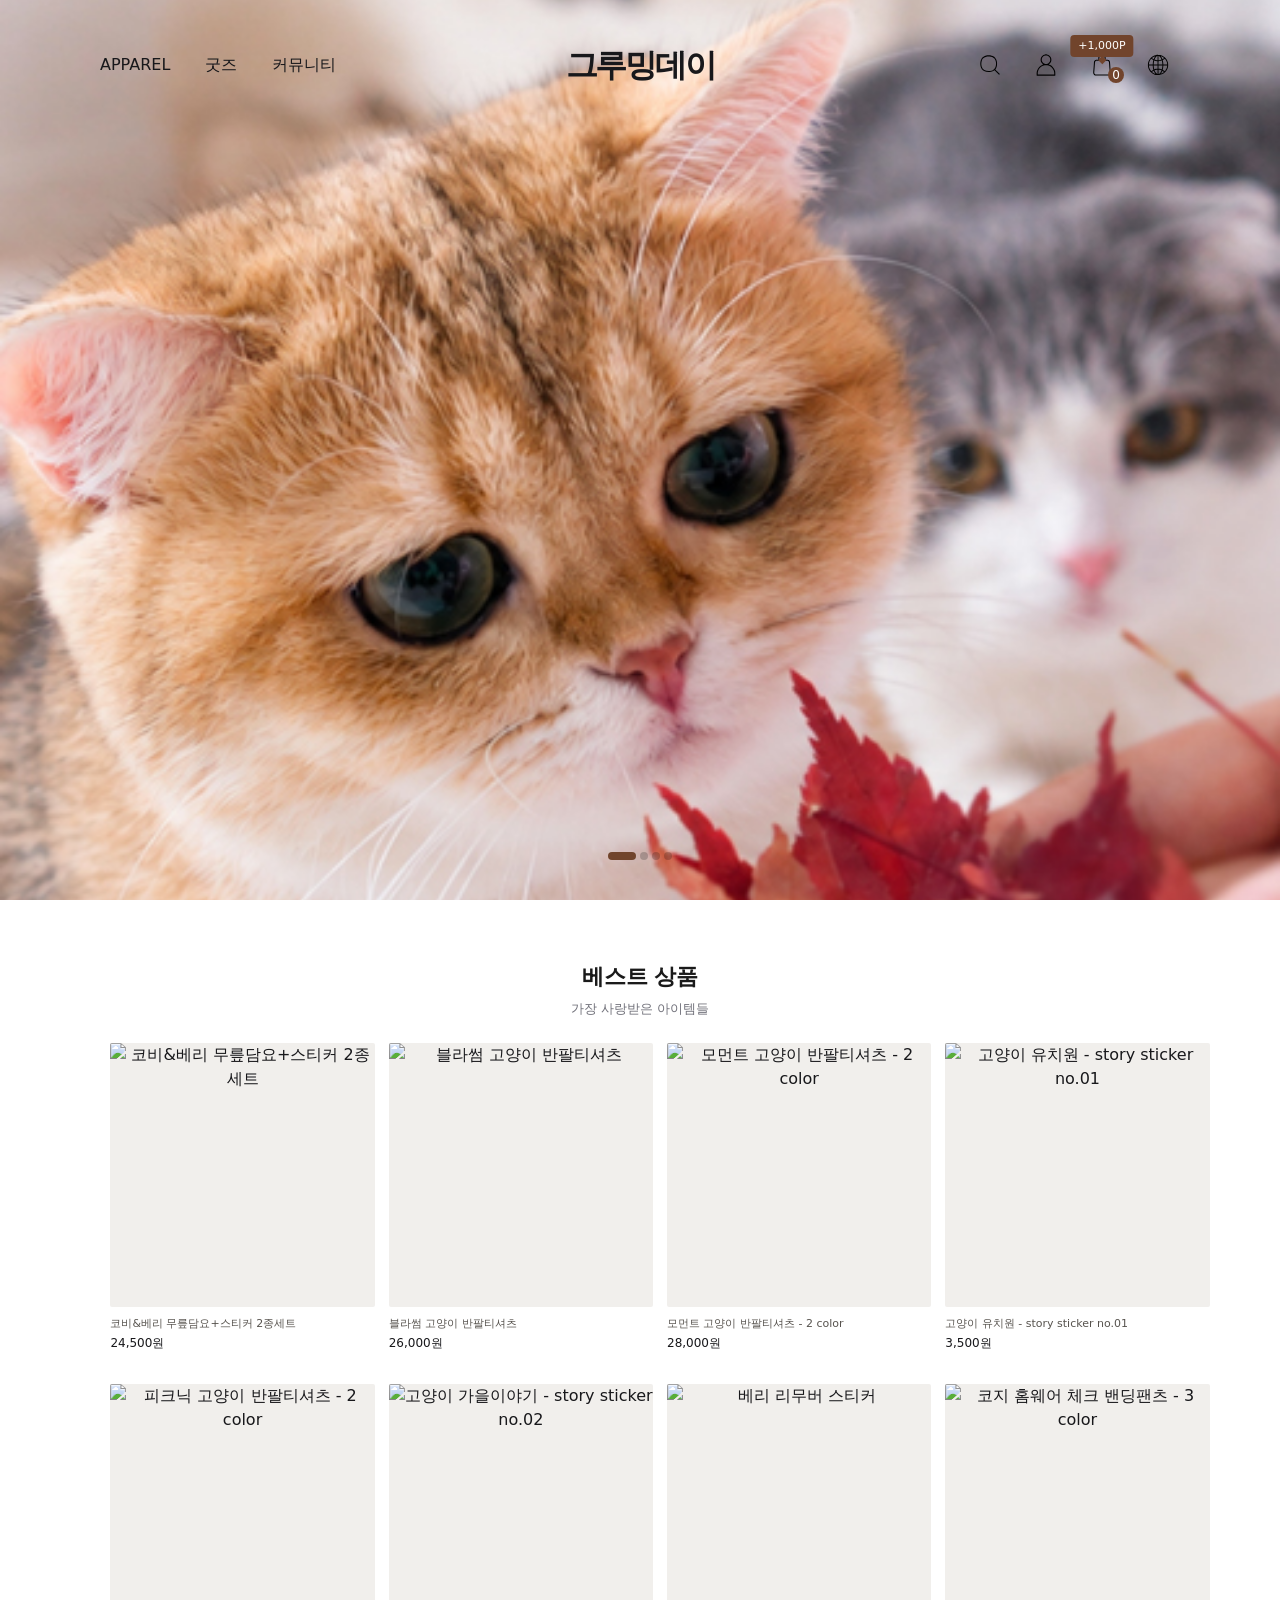
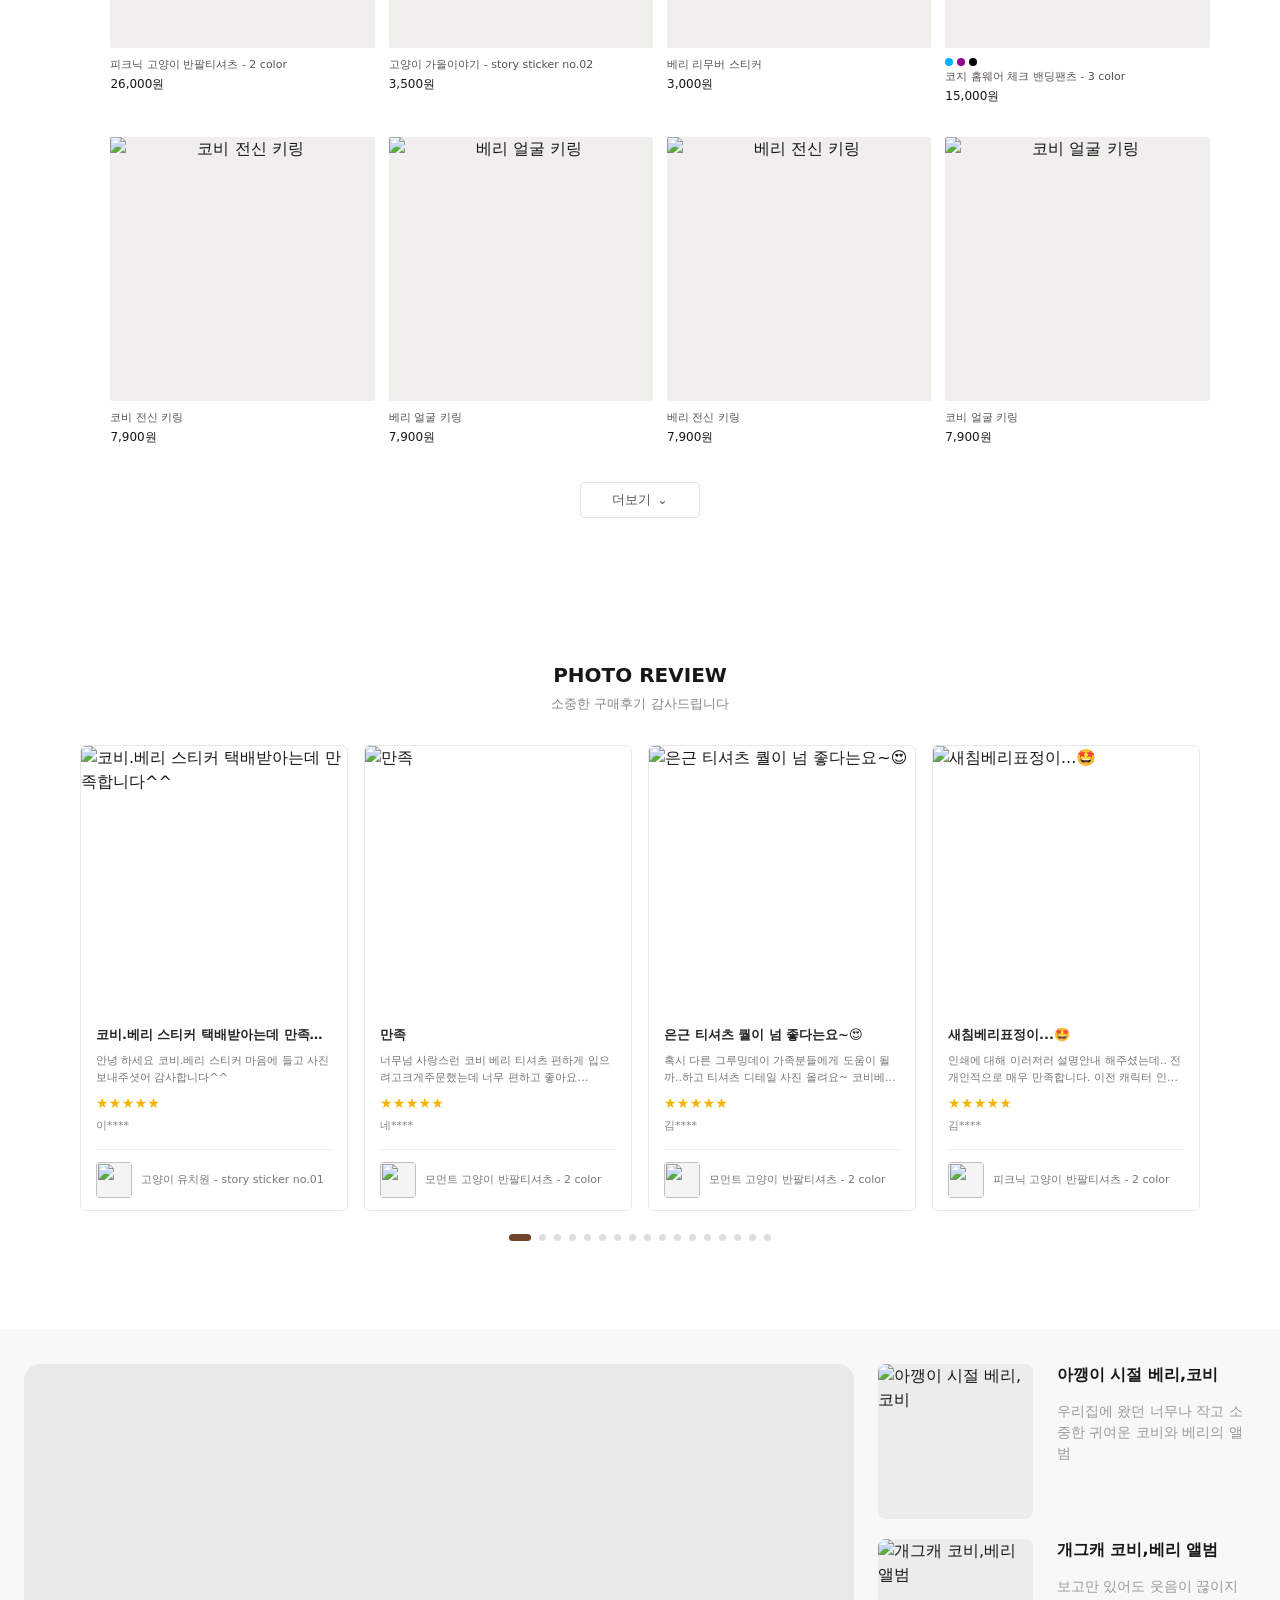
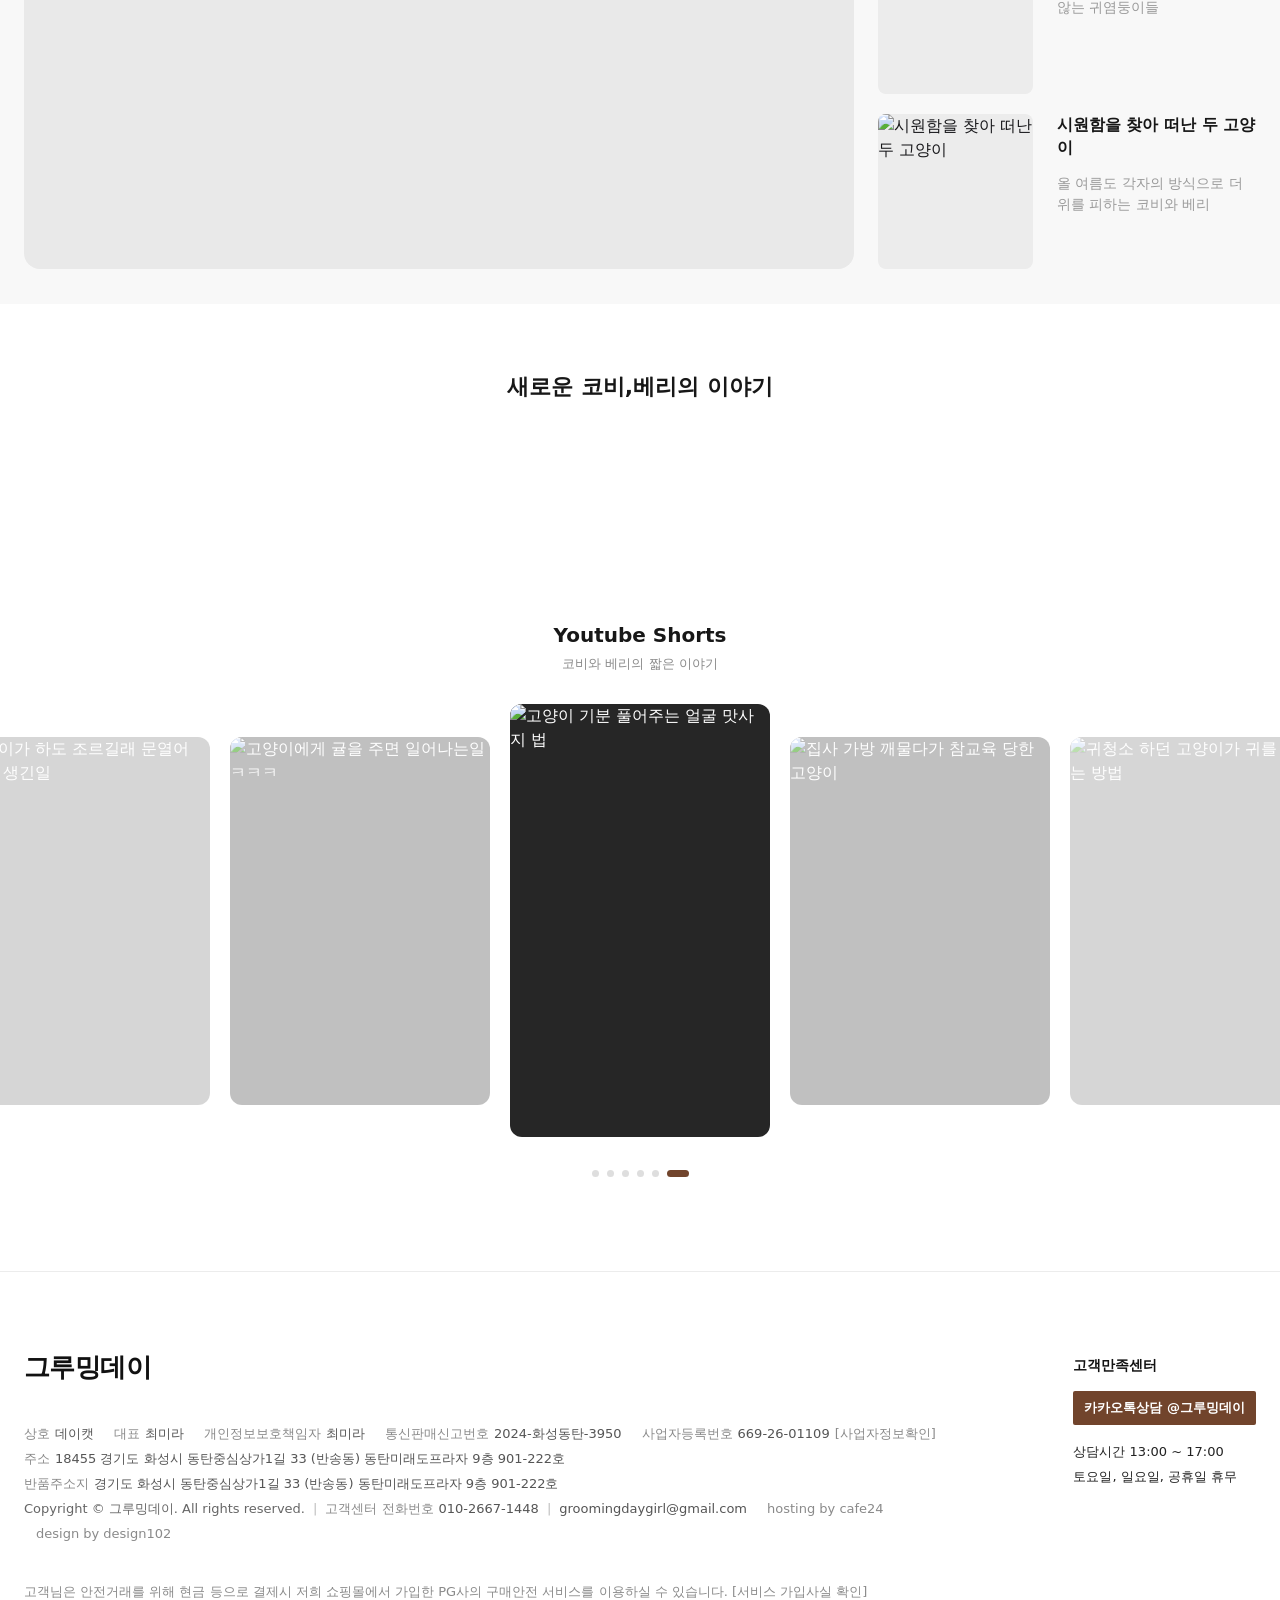
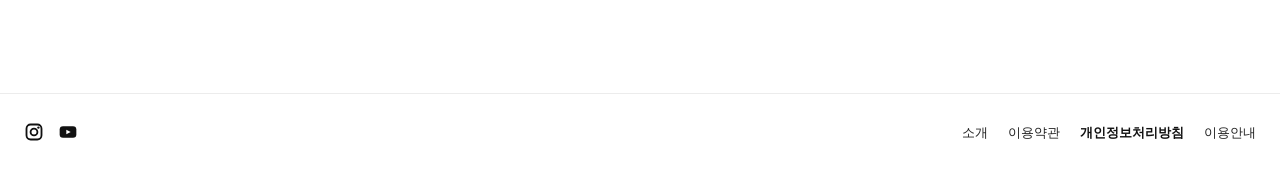
==== commit 06cfae49: "." ====
--- a/index.html
+++ b/index.html
@@ -359,227 +359,7 @@
               tabindex="0"
               aria-label="포토 리뷰 목록, 좌우 방향키로 이동"
             >
-              <ul class="review-slider__track">
-                <li class="review-card">
-                  <img
-                    class="review-card__image"
-                    src="images/img-dt/dayand-dt-15.jpg"
-                    alt="고양이 캐릭터 스티커 세트"
-                    draggable="false"
-                  />
-                  <div class="review-card__content">
-                    <h3 class="review-card__title">
-                      코비&amp;베리 스티커 만족합니다
-                    </h3>
-                    <p class="review-card__text">
-                      스티커가 귀엽고 사진과 같아요. 포장도 꼼꼼하게
-                      도착했습니다.
-                    </p>
-                    <span
-                      class="review-card__stars"
-                      role="img"
-                      aria-label="별점 5점"
-                    >
-                      ★★★★★
-                    </span>
-                    <span class="review-card__author">이****</span>
-                    <a class="review-card__product" href="#best-products">
-                      <img src="images/img-dt/dayand-dt-15.jpg" alt="" />
-                      <span>고양이 유치원 - story sticker no.01</span>
-                    </a>
-                  </div>
-                </li>
-                <li class="review-card">
-                  <img
-                    class="review-card__image"
-                    src="images/img-dt/dayand-dt-75.jpg"
-                    alt="고양이 사진이 프린트된 흰색 티셔츠"
-                    draggable="false"
-                  />
-                  <div class="review-card__content">
-                    <h3 class="review-card__title">만족</h3>
-                    <p class="review-card__text">
-                      편하게 입으려고 크게 주문했는데 부드럽고 착용감이 좋아요.
-                    </p>
-                    <span
-                      class="review-card__stars"
-                      role="img"
-                      aria-label="별점 5점"
-                    >
-                      ★★★★★
-                    </span>
-                    <span class="review-card__author">네****</span>
-                    <a class="review-card__product" href="#best-products">
-                      <img src="images/img-dt/dayand-dt-75.jpg" alt="" />
-                      <span>모던트 고양이 반팔티셔츠 - 2 color</span>
-                    </a>
-                  </div>
-                </li>
-                <li class="review-card">
-                  <img
-                    class="review-card__image"
-                    src="images/img-dt/dayand-dt-56.jpg"
-                    alt="고양이 그래픽이 인쇄된 흰색 티셔츠"
-                    draggable="false"
-                  />
-                  <div class="review-card__content">
-                    <h3 class="review-card__title">
-                      티셔츠 퀄리티가 정말 좋아요
-                    </h3>
-                    <p class="review-card__text">
-                      티셔츠 원단과 프린트 디테일이 마음에 들어요. 잘
-                      입겠습니다.
-                    </p>
-                    <span
-                      class="review-card__stars"
-                      role="img"
-                      aria-label="별점 5점"
-                    >
-                      ★★★★★
-                    </span>
-                    <span class="review-card__author">김****</span>
-                    <a class="review-card__product" href="#best-products">
-                      <img src="images/img-dt/dayand-dt-56.jpg" alt="" />
-                      <span>모던트 고양이 반팔티셔츠 - 2 color</span>
-                    </a>
-                  </div>
-                </li>
-                <li class="review-card">
-                  <img
-                    class="review-card__image"
-                    src="images/img-dt/dayand-dt-61.jpg"
-                    alt="고양이 두 마리가 그려진 무릎담요"
-                    draggable="false"
-                  />
-                  <div class="review-card__content">
-                    <h3 class="review-card__title">새침한 표정까지 귀여워요</h3>
-                    <p class="review-card__text">
-                      화면에서 본 것보다 더 만족스러워요. 선물하기에도
-                      좋겠습니다.
-                    </p>
-                    <span
-                      class="review-card__stars"
-                      role="img"
-                      aria-label="별점 5점"
-                    >
-                      ★★★★★
-                    </span>
-                    <span class="review-card__author">김****</span>
-                    <a class="review-card__product" href="#best-products">
-                      <img src="images/img-dt/dayand-dt-61.jpg" alt="" />
-                      <span>코비&amp;베리 무릎담요+스티커 2종세트</span>
-                    </a>
-                  </div>
-                </li>
-                <li class="review-card">
-                  <img
-                    class="review-card__image"
-                    src="images/img-dt/dayand-dt-84.jpg"
-                    alt="가을 고양이 스토리 스티커"
-                    draggable="false"
-                  />
-                  <div class="review-card__content">
-                    <h3 class="review-card__title">선명하고 귀여워요</h3>
-                    <p class="review-card__text">
-                      다이어리 꾸미기에 잘 쓰고 있어요. 구성도 알차서 좋아요.
-                    </p>
-                    <span
-                      class="review-card__stars"
-                      role="img"
-                      aria-label="별점 5점"
-                    >
-                      ★★★★★
-                    </span>
-                    <span class="review-card__author">박****</span>
-                    <a class="review-card__product" href="#best-products">
-                      <img src="images/img-dt/dayand-dt-84.jpg" alt="" />
-                      <span>고양이 가을이야기 스토리 스티커</span>
-                    </a>
-                  </div>
-                </li>
-                <li class="review-card">
-                  <img
-                    class="review-card__image"
-                    src="images/img-dt/dayand-dt-36.jpg"
-                    alt="고양이 사진이 담긴 포토 캘린더"
-                    draggable="false"
-                  />
-                  <div class="review-card__content">
-                    <h3 class="review-card__title">
-                      매일 보기 좋은 달력이에요
-                    </h3>
-                    <p class="review-card__text">
-                      사진이 예쁘고 크기도 책상 위에 두기 딱 좋습니다.
-                    </p>
-                    <span
-                      class="review-card__stars"
-                      role="img"
-                      aria-label="별점 5점"
-                    >
-                      ★★★★★
-                    </span>
-                    <span class="review-card__author">최****</span>
-                    <a class="review-card__product" href="#best-products">
-                      <img src="images/img-dt/dayand-dt-36.jpg" alt="" />
-                      <span>고양이 포토 캘린더</span>
-                    </a>
-                  </div>
-                </li>
-                <li class="review-card">
-                  <img
-                    class="review-card__image"
-                    src="images/img-dt/dayand-dt-49.jpg"
-                    alt="고양이 모양 전신 키링"
-                    draggable="false"
-                  />
-                  <div class="review-card__content">
-                    <h3 class="review-card__title">가방에 달기 좋아요</h3>
-                    <p class="review-card__text">
-                      마감이 깔끔하고 고양이 표정이 정말 귀엽습니다.
-                    </p>
-                    <span
-                      class="review-card__stars"
-                      role="img"
-                      aria-label="별점 5점"
-                    >
-                      ★★★★★
-                    </span>
-                    <span class="review-card__author">윤****</span>
-                    <a class="review-card__product" href="#best-products">
-                      <img src="images/img-dt/dayand-dt-49.jpg" alt="" />
-                      <span>코비 전신 키링</span>
-                    </a>
-                  </div>
-                </li>
-                <li class="review-card">
-                  <img
-                    class="review-card__image"
-                    src="images/img-dt/dayand-dt-43.gif"
-                    alt="파란색 체크무늬 홈웨어 바지"
-                    draggable="false"
-                  />
-                  <div class="review-card__content">
-                    <h3 class="review-card__title">
-                      집에서 편하게 입고 있어요
-                    </h3>
-                    <p class="review-card__text">
-                      원단이 부드럽고 체크 패턴도 예뻐서 자주 손이 갑니다.
-                    </p>
-                    <span
-                      class="review-card__stars"
-                      role="img"
-                      aria-label="별점 5점"
-                    >
-                      ★★★★★
-                    </span>
-                    <span class="review-card__author">정****</span>
-                    <a class="review-card__product" href="#best-products">
-                      <img src="images/img-dt/dayand-dt-43.gif" alt="" />
-                      <span>코지 홈웨어 체크 팬츠</span>
-                    </a>
-                  </div>
-                </li>
-              </ul>
+              <ul class="review-slider__track"></ul>
             </div>
             <button
               class="review-slider__arrow review-slider__arrow--next"
@@ -672,6 +452,7 @@
         </div>
       </section>
     </main>
+    <footer class="site-footer" id="site-footer" aria-label="사이트 정보"></footer>
     <aside class="quick-menu" aria-label="빠른 메뉴" aria-hidden="true" inert>
       <a
         class="quick-menu__button quick-menu__button--kakao"
@@ -1149,6 +930,7 @@
     <script type="module" src="js/movie-feature.js"></script>
     <script type="module" src="js/video-story.js"></script>
     <script type="module" src="js/best-products.js"></script>
+    <script type="module" src="js/footer.js"></script>
     <script type="module" src="js/main.js"></script>
     <script type="module" src="js/photo-review.js"></script>
   </body>
--- a/css/main.css
+++ b/css/main.css
@@ -1877,8 +1877,8 @@
 }
 
 .review-slider__arrow svg {
-  width: 26px;
-  height: 26px;
+  width: 100%;
+  height: auto;
   fill: none;
   stroke: currentColor;
   stroke-linecap: round;
@@ -2325,3 +2325,462 @@
 .best-products__more[hidden] {
   display: none;
 }
+
+/* ===== footer ===== */
+.site-footer {
+  border-top: 1px solid #ececec;
+  background: #ffffff;
+  color: #777777;
+}
+
+.site-footer__inner {
+  width: min(100% - 48px, 1360px);
+  margin-inline: auto;
+}
+
+.site-footer__top {
+  display: flex;
+  align-items: flex-start;
+  justify-content: space-between;
+  gap: 40px;
+  padding: 80px 0 90px;
+}
+
+.site-footer__company {
+  min-width: 0;
+  flex: 1;
+}
+
+.site-footer__logo {
+  display: inline-block;
+  margin-bottom: 38px;
+  color: #111111;
+  font-size: 1.625rem;
+  font-weight: 700;
+  letter-spacing: -0.02em;
+  line-height: 1.2;
+  text-decoration: none;
+}
+
+.site-footer__toggle {
+  display: none;
+}
+
+.site-footer__collapse {
+  display: block;
+}
+
+.site-footer__info {
+  display: flex;
+  flex-wrap: wrap;
+  gap: 0 20px;
+  margin: 0;
+  padding: 0;
+  list-style: none;
+  font-size: 0.8125rem;
+  line-height: 25px;
+}
+
+.site-footer__item {
+  display: inline-flex;
+  min-width: 0;
+  gap: 5px;
+}
+
+.site-footer__item.is-mobile-only {
+  display: none;
+}
+
+.site-footer__break {
+  flex-basis: 100%;
+  height: 0;
+}
+
+.site-footer__label {
+  flex: none;
+  color: #8a8a8a;
+  white-space: nowrap;
+}
+
+.site-footer__value {
+  color: #555555;
+}
+
+.site-footer__biz-link {
+  color: #8a8a8a;
+  text-decoration: none;
+}
+
+.site-footer__biz-link:hover {
+  text-decoration: underline;
+}
+
+.site-footer__copyline {
+  display: flex;
+  flex-wrap: wrap;
+  align-items: center;
+  gap: 0 8px;
+  margin: 0;
+  color: #8a8a8a;
+  font-size: 0.8125rem;
+  line-height: 25px;
+}
+
+.site-footer__copytext {
+  color: #666666;
+}
+
+.site-footer__sep {
+  color: #bbbbbb;
+}
+
+.site-footer__contact {
+  display: inline-flex;
+  gap: 5px;
+}
+
+.site-footer__mail {
+  color: #555555;
+  text-decoration: none;
+}
+
+.site-footer__credit {
+  margin-left: 12px;
+}
+
+.site-footer__notice {
+  margin: 36px 0 0;
+  color: #8a8a8a;
+  font-size: 0.8125rem;
+  line-height: 1.6;
+}
+
+.site-footer__notice-link {
+  color: #8a8a8a;
+}
+
+.site-footer__service {
+  flex: 0 0 auto;
+  min-width: 170px;
+  padding-top: 4px;
+  color: #222222;
+}
+
+.site-footer__service-title {
+  margin: 0 0 15px;
+  color: #111111;
+  font-size: 0.875rem;
+  font-weight: 700;
+  line-height: 1.4;
+}
+
+.site-footer__kakao {
+  display: inline-block;
+  margin: 0 0 14px;
+  padding: 8px 11px;
+  border: 0;
+  border-radius: 2px;
+  background: var(--color-accent);
+  color: #ffffff;
+  font-family: inherit;
+  font-size: 0.8125rem;
+  font-weight: 700;
+  line-height: 1.4;
+  cursor: pointer;
+}
+
+.site-footer__hours {
+  margin: 0;
+  color: #222222;
+  font-size: 0.8125rem;
+  line-height: 25px;
+}
+
+.site-footer__divider {
+  border-top: 1px solid #ececec;
+}
+
+.site-footer__bottom {
+  display: flex;
+  align-items: center;
+  justify-content: space-between;
+  gap: 20px;
+  padding: 26px 0 28px;
+}
+
+.site-footer__sns {
+  display: flex;
+  align-items: center;
+  gap: 14px;
+  margin: 0;
+  padding: 0;
+  list-style: none;
+}
+
+.site-footer__sns-link {
+  display: block;
+  width: 20px;
+  height: 20px;
+  color: #111111;
+}
+
+.site-footer__sns-link svg {
+  display: block;
+  width: 100%;
+  height: 100%;
+}
+
+.site-footer__links ul {
+  display: flex;
+  align-items: center;
+  gap: 20px;
+  margin: 0;
+  padding: 0;
+  list-style: none;
+}
+
+.site-footer__links a {
+  color: #222222;
+  font-size: 0.8125rem;
+  text-decoration: none;
+}
+
+.site-footer__links a:hover {
+  text-decoration: underline;
+}
+
+.site-footer__links a.is-strong {
+  font-weight: 700;
+  color: #111111;
+}
+
+.site-footer__copyright {
+  display: none;
+  margin: 0;
+}
+
+.site-footer__status {
+  padding: 40px 0;
+  text-align: center;
+}
+
+@media (max-width: 768px) {
+  .site-footer__inner {
+    width: calc(100% - 20px);
+  }
+
+  .site-footer__top {
+    flex-direction: column-reverse;
+    align-items: stretch;
+    gap: 0;
+    padding: 0;
+  }
+
+  /* 고객만족센터: 위쪽, 가운데 정렬 */
+  .site-footer__service {
+    padding: 28px 0 26px;
+    border-bottom: 1px solid #ececec;
+    text-align: center;
+  }
+
+  .site-footer__service-title {
+    margin-bottom: 12px;
+    font-size: 0.9375rem;
+  }
+
+  .site-footer__kakao {
+    margin-bottom: 12px;
+  }
+
+  .site-footer__hours {
+    color: #777777;
+    line-height: 24px;
+  }
+
+  .site-footer__company {
+    flex: none;
+    padding-top: 26px;
+    text-align: center;
+  }
+
+  .site-footer__logo,
+  .site-footer__copyline,
+  .site-footer__notice {
+    display: none;
+  }
+
+  .site-footer__toggle {
+    display: inline-flex;
+    align-items: center;
+    gap: 6px;
+    padding: 0;
+    border: 0;
+    background: none;
+    color: #111111;
+    font-family: inherit;
+    font-size: 0.9375rem;
+    font-weight: 700;
+    line-height: 1.4;
+    cursor: pointer;
+  }
+
+  .site-footer__toggle-arrow {
+    width: 7px;
+    height: 7px;
+    margin-top: 2px;
+    border-top: 2px solid currentColor;
+    border-left: 2px solid currentColor;
+    transform: rotate(45deg);
+    transition: transform 0.3s ease;
+  }
+
+  .site-footer.is-collapsed .site-footer__toggle-arrow {
+    margin-top: -4px;
+    transform: rotate(225deg);
+  }
+
+  /* 사업자 정보 아코디언 */
+  .site-footer__collapse {
+    display: grid;
+    grid-template-rows: 1fr;
+    transition: grid-template-rows 0.35s ease;
+  }
+
+  .site-footer.is-collapsed .site-footer__collapse {
+    grid-template-rows: 0fr;
+  }
+
+  .site-footer__collapse-inner {
+    min-height: 0;
+    overflow: hidden;
+  }
+
+  .site-footer__info {
+    justify-content: center;
+    gap: 0 10px;
+    padding: 14px 6px 0;
+    font-size: 0.75rem;
+    line-height: 22px;
+  }
+
+  .site-footer__item.is-mobile-only {
+    display: inline-flex;
+  }
+
+  .site-footer__break {
+    display: none;
+  }
+
+  .site-footer__item:nth-last-child(-n + 2) {
+    display: block;
+    flex-basis: 100%;
+    text-align: center;
+  }
+
+  .site-footer__item:nth-last-child(-n + 2) .site-footer__label {
+    margin-right: 5px;
+  }
+
+  .site-footer__divider {
+    display: none;
+  }
+
+  .site-footer__bottom {
+    flex-direction: column-reverse;
+    gap: 16px;
+    padding: 24px 0 0;
+  }
+
+  .site-footer__links ul {
+    gap: 18px;
+  }
+
+  .site-footer__links a {
+    font-size: 0.8125rem;
+  }
+
+  .site-footer__copyright {
+    display: block;
+    padding: 26px 0 40px;
+    color: #9a9a9a;
+    font-size: 0.75rem;
+    text-align: center;
+  }
+}
+
+@media (prefers-reduced-motion: reduce) {
+  .site-footer__collapse,
+  .site-footer__toggle-arrow {
+    transition: none;
+  }
+}
+
+/* ===== 히어로 화살표: 원본 사이트 기준(얇고 길쭉한 쉐브론 18x32) ===== */
+.hero-arrow {
+  width: 64px;
+  height: 96px;
+}
+
+.hero-arrow--previous {
+  left: 18px;
+}
+
+.hero-arrow--next {
+  right: 18px;
+}
+
+.hero-arrow span {
+  width: 100%;
+  height: 32px;
+  border: 0;
+  background-repeat: no-repeat;
+  background-position: center;
+  background-size: 18px 32px;
+}
+
+.hero-arrow--previous span {
+  background-image: url("data:image/svg+xml,%3Csvg xmlns='http://www.w3.org/2000/svg' viewBox='0 0 18 32'%3E%3Cpolyline points='16,1 2,16 16,31' fill='none' stroke='%23111' stroke-width='1.6'/%3E%3C/svg%3E");
+  transform: none;
+}
+
+.hero-arrow--next span {
+  background-image: url("data:image/svg+xml,%3Csvg xmlns='http://www.w3.org/2000/svg' viewBox='0 0 18 32'%3E%3Cpolyline points='2,1 16,16 2,31' fill='none' stroke='%23111' stroke-width='1.6'/%3E%3C/svg%3E");
+  transform: none;
+}
+
+/* ===== Youtube Shorts 데스크탑: 원본 사이트 기준 크기 =====
+   1910px 화면에서 카드 가로 351px, 일반 497px, 활성 585px, 간격 20px */
+@media (min-width: 769px) {
+  .shorts-section {
+    --shorts-card-width: clamp(260px, 18.4vw, 420px);
+  }
+
+  .shorts-viewport {
+    height: calc(var(--shorts-card-width) * 1.667);
+  }
+
+  .shorts-track {
+    gap: 20px;
+  }
+
+  .shorts-card {
+    width: var(--shorts-card-width);
+    height: calc(var(--shorts-card-width) * 1.416);
+    flex-basis: var(--shorts-card-width);
+    border-radius: 12px;
+    transform: none;
+    transition:
+      opacity var(--transition-normal),
+      height 280ms cubic-bezier(0.22, 1, 0.36, 1),
+      background-color var(--transition-normal);
+  }
+
+  .shorts-card.is-active {
+    height: calc(var(--shorts-card-width) * 1.667);
+    transform: none;
+  }
+
+  .shorts-pagination {
+    margin-top: 26px;
+  }
+}
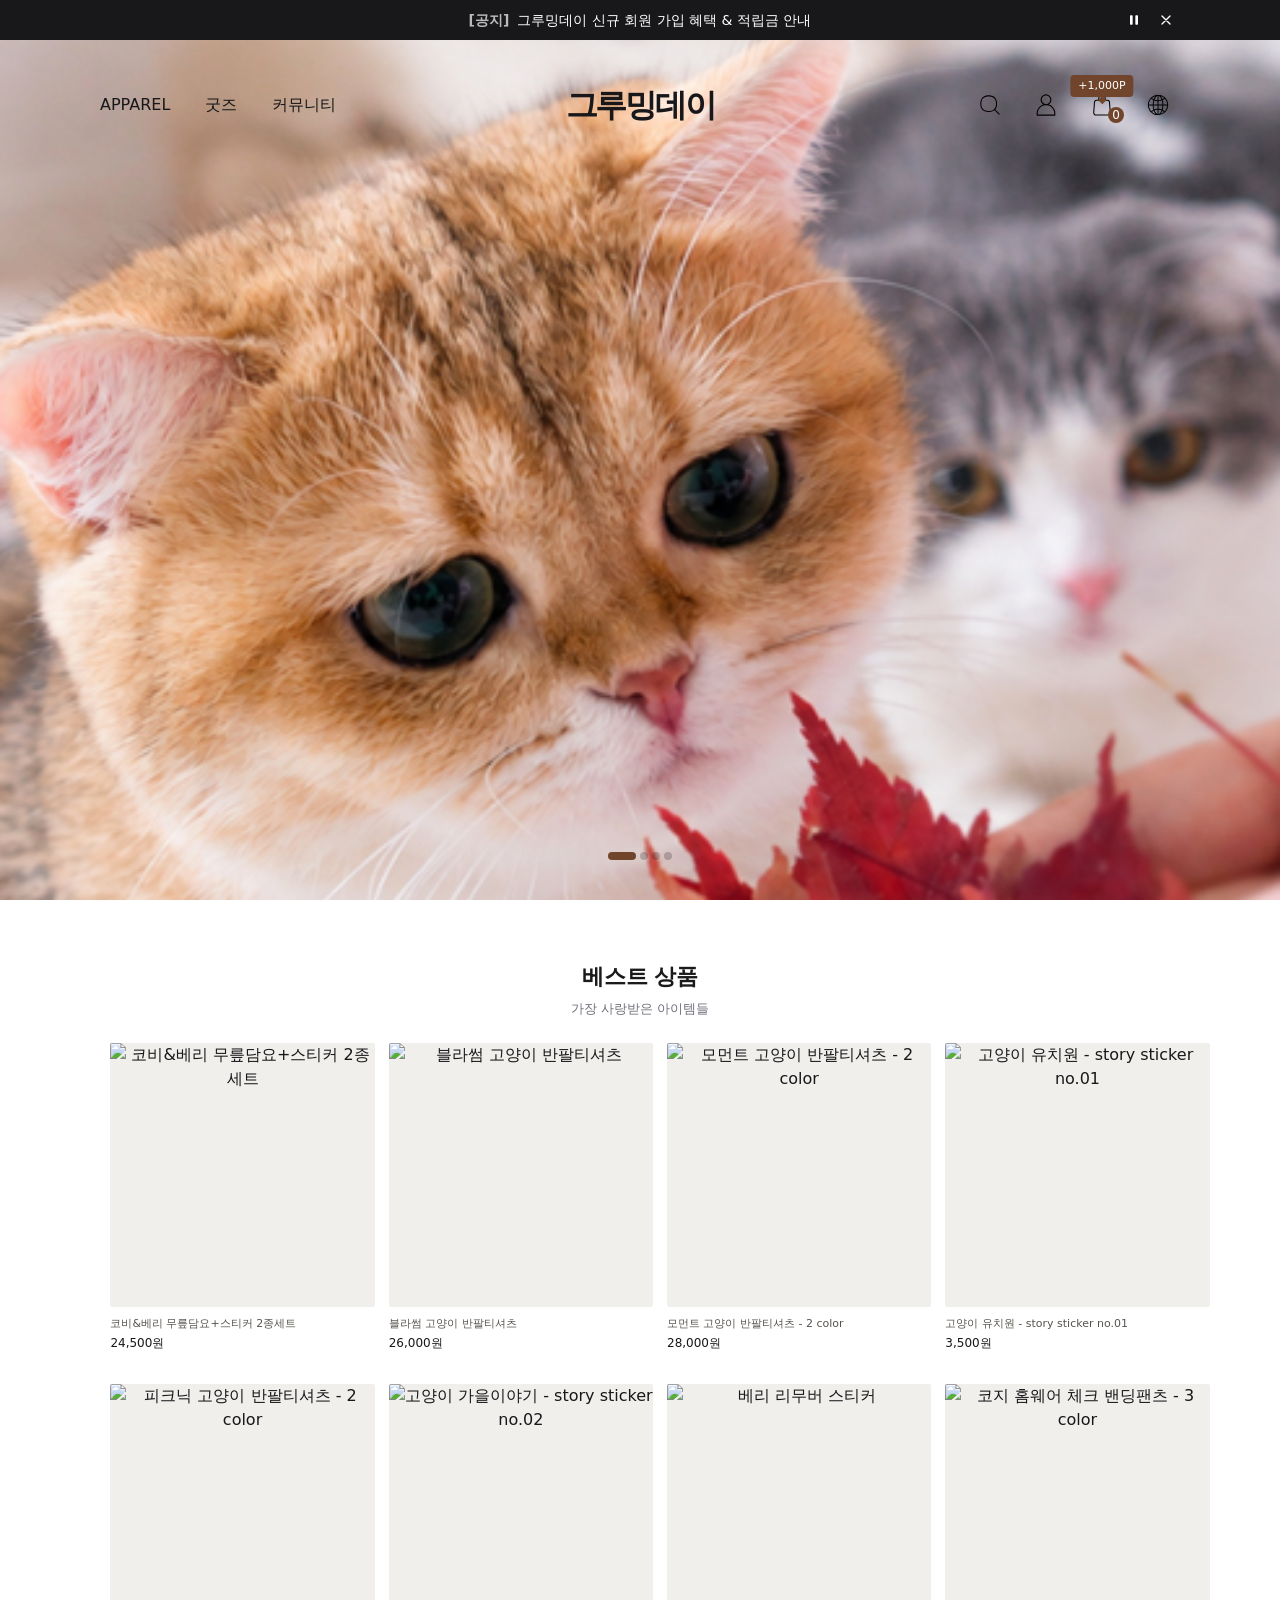
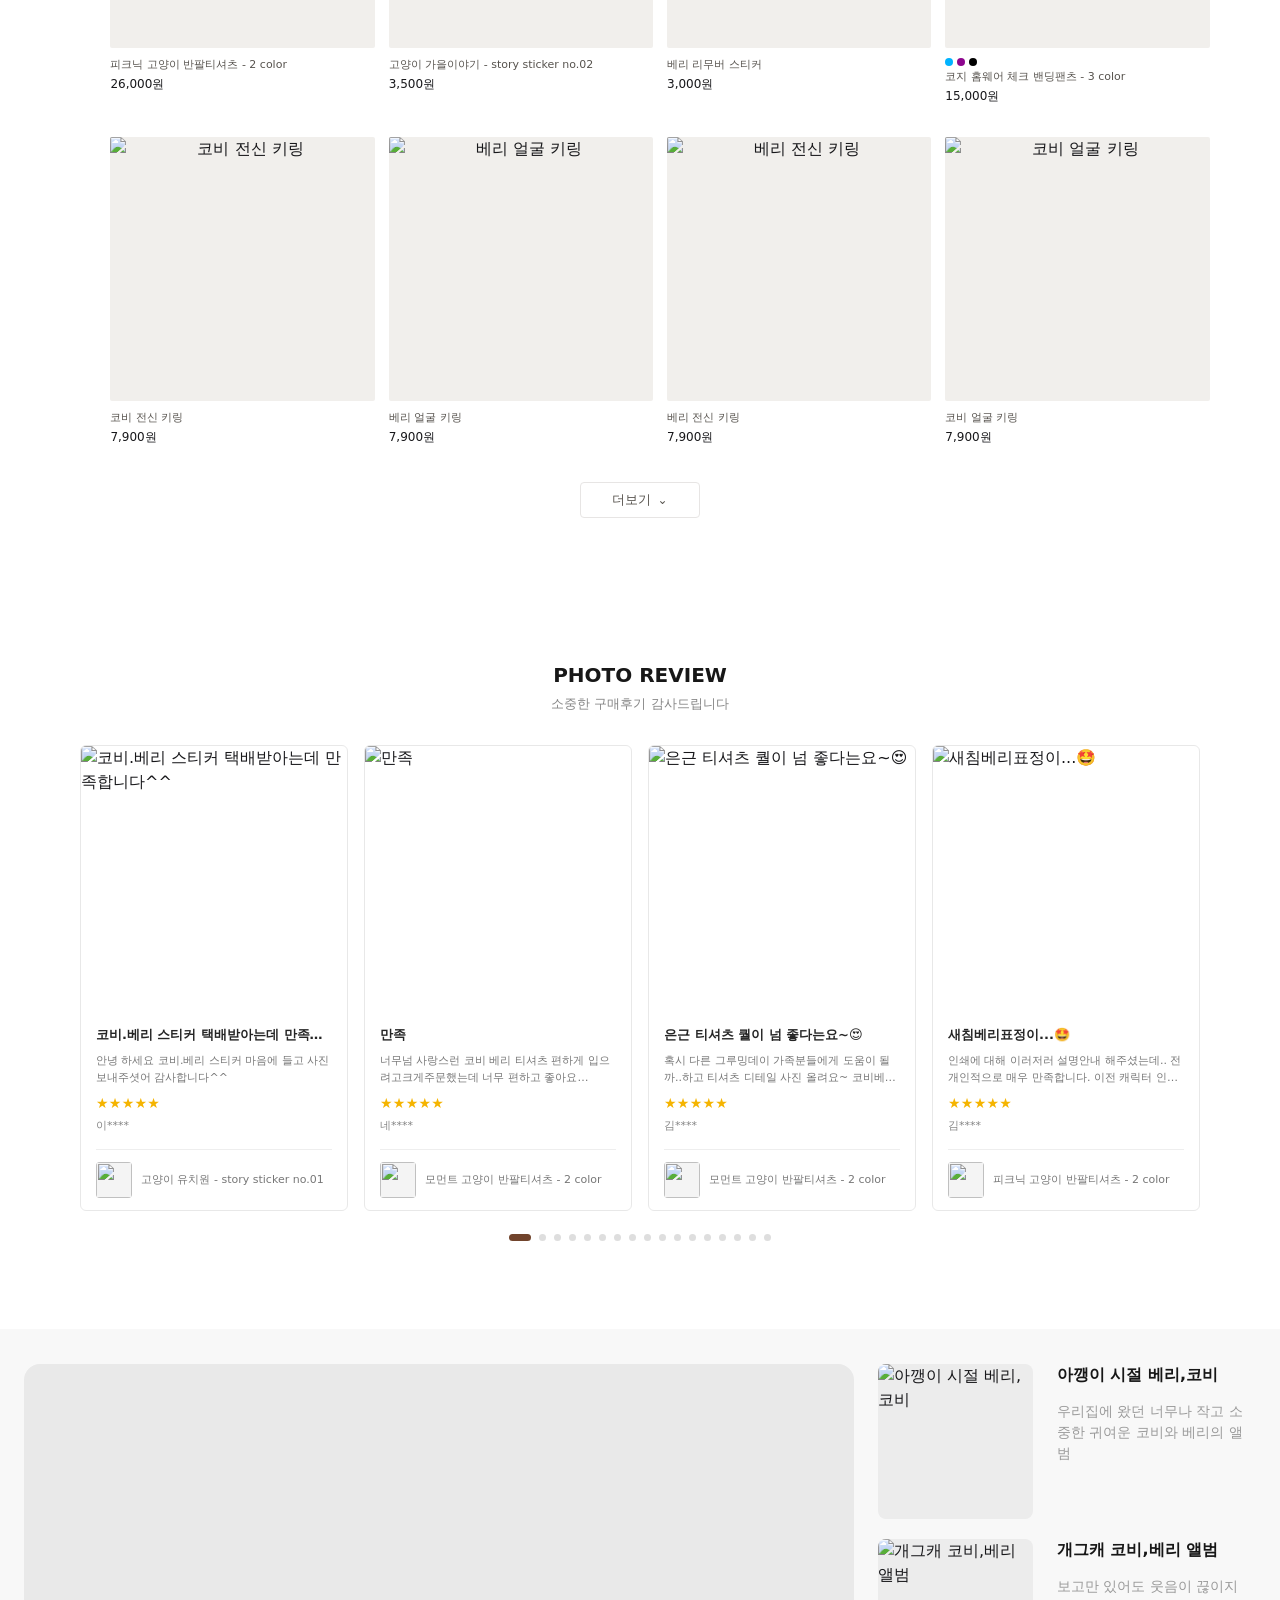
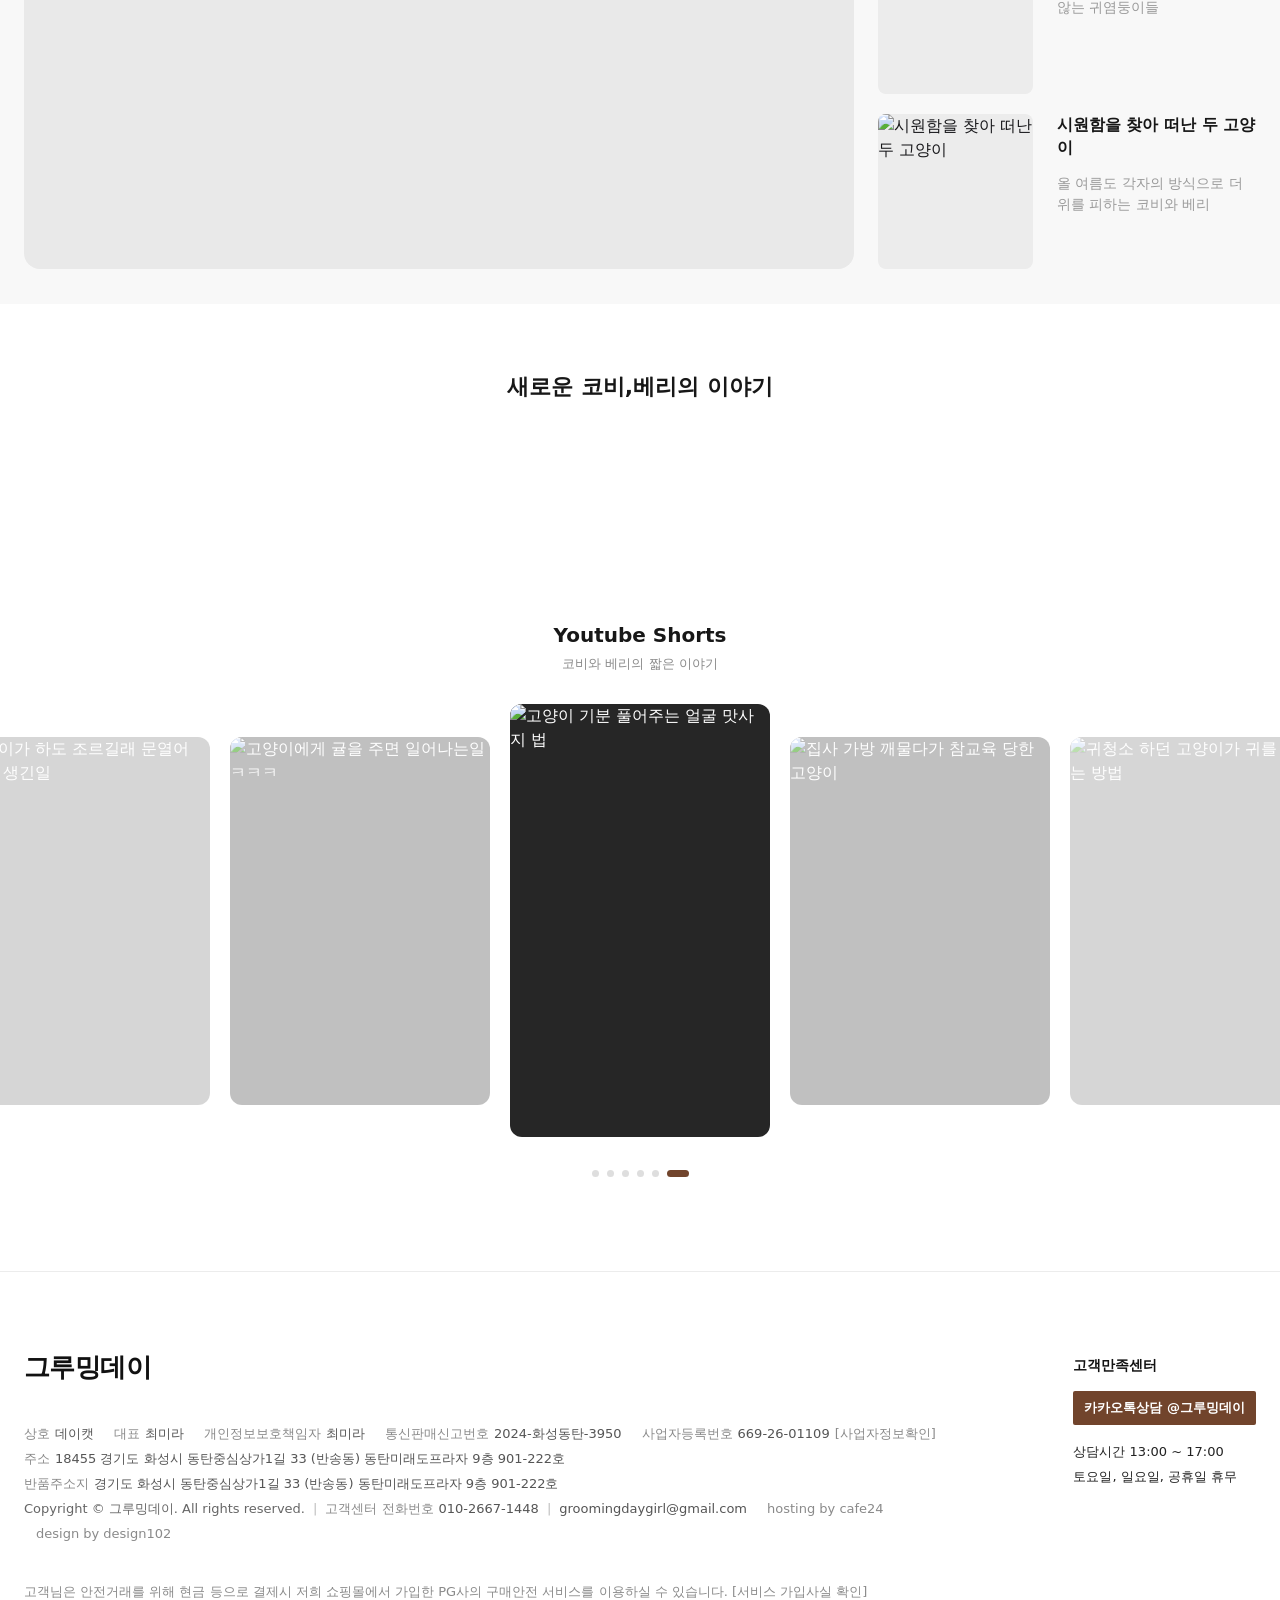
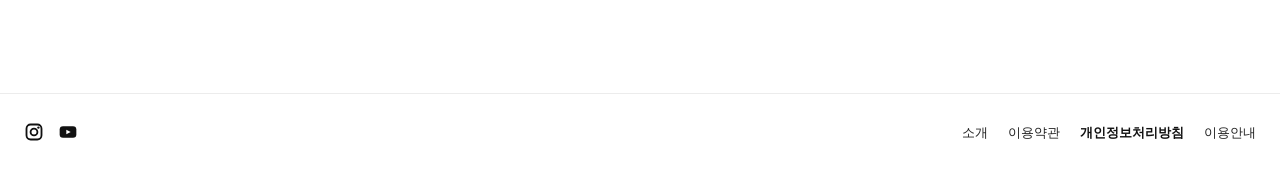
==== commit 552d9cab: "." ====
--- a/index.html
+++ b/index.html
@@ -12,6 +12,7 @@
     <link rel="stylesheet" href="css/reset.css" />
     <link rel="stylesheet" href="css/components.css" />
     <link rel="stylesheet" href="css/main.css" />
+    <link rel="stylesheet" href="css/notice-bar.css" />
     <link
       rel="stylesheet"
       href="https://cdnjs.cloudflare.com/ajax/libs/Swiper/8.4.5/swiper-bundle.min.css"
@@ -22,13 +23,15 @@
   </head>
 
   <body>
+    <div class="notice-bar" id="notice-bar" hidden></div>
+
     <header class="outer-box outer-box--header">
       <div class="inner-box header__inner">
         <div class="part-box header__desktop">
           <nav class="part-box header__desktop-menu" aria-label="주요 메뉴">
             <a href="#best-products">APPAREL</a>
             <a href="#best-products">굿즈</a>
-            <a href="#best-products">커뮤니티</a>
+            <a href="pages/notice.html">커뮤니티</a>
           </nav>
 
           <a class="brand-logo" href="#" aria-label="그루밍데이 홈"
@@ -135,7 +138,7 @@
             >
               <a href="#best-products">APPAREL</a>
               <a href="#best-products">굿즈</a>
-              <a class="header__mobile-extra" href="#best-products" hidden
+              <a class="header__mobile-extra" href="pages/notice.html" hidden
                 >커뮤니티</a
               >
             </nav>
@@ -537,8 +540,8 @@
               id="mobile-community-links"
               hidden
             >
-              <a href="#best-products">공지사항</a>
-              <a href="#best-products">이벤트</a>
+              <a href="pages/notice.html">공지사항</a>
+              <a href="pages/notice.html#/?cat=%EC%9D%B4%EB%B2%A4%ED%8A%B8">이벤트</a>
               <a href="#best-products">고객 후기</a>
             </div>
           </div>
@@ -932,6 +935,7 @@
     <script type="module" src="js/best-products.js"></script>
     <script type="module" src="js/footer.js"></script>
     <script type="module" src="js/main.js"></script>
+    <script type="module" src="js/notice-bar.js"></script>
     <script type="module" src="js/photo-review.js"></script>
   </body>
 </html>
--- a/css/notice-bar.css
+++ b/css/notice-bar.css
@@ -0,0 +1,205 @@
+/* ==========================================================================
+   상단 공지 롤링 바 (index 전용)
+   - 최상단 고정, 메뉴(헤더)보다 위에 출력
+   - 열려 있는 동안 --notice-bar-height 값이 설정되어 헤더/히어로가 그만큼 내려감
+   - 닫으면 값이 0 이 되어 메뉴가 최상단으로 올라감
+   ========================================================================== */
+:root {
+  --notice-bar-height: 0px;
+  --notice-bar-control-width: 6.5rem;
+  --z-notice-bar: 20;
+}
+
+.notice-bar {
+  position: fixed;
+  z-index: var(--z-notice-bar);
+  inset: 0 0 auto;
+  height: var(--notice-bar-size, 2.5rem);
+  background: var(--color-primary);
+  color: var(--color-text-inverse);
+}
+
+.notice-bar[hidden] {
+  display: none;
+}
+
+.notice-bar__inner {
+  display: grid;
+  grid-template-columns:
+    var(--notice-bar-control-width)
+    minmax(0, 1fr)
+    var(--notice-bar-control-width);
+  align-items: center;
+  height: 100%;
+  max-width: var(--content-width);
+  margin-inline: auto;
+  padding-inline: var(--space-gutter-desktop);
+}
+
+/* 가운데 정렬 메시지 영역 */
+.notice-bar__viewport {
+  position: relative;
+  grid-column: 2;
+  height: 1.5rem;
+  overflow: hidden;
+}
+
+.notice-bar__item {
+  position: absolute;
+  inset: 0;
+  display: block;
+  overflow: hidden;
+  color: inherit;
+  font-size: var(--font-size-sm);
+  line-height: 1.5rem;
+  text-align: center;
+  text-decoration: none;
+  text-overflow: ellipsis;
+  white-space: nowrap;
+  opacity: 0;
+  visibility: hidden;
+  transform: translateY(70%);
+  transition:
+    opacity var(--transition-normal),
+    transform var(--transition-normal),
+    visibility 0s linear 300ms;
+}
+
+.notice-bar__item.is-leaving {
+  opacity: 0;
+  visibility: visible;
+  transform: translateY(-70%);
+}
+
+.notice-bar__item.is-active {
+  opacity: 1;
+  visibility: visible;
+  transform: translateY(0);
+  transition-delay: 0s;
+}
+
+.notice-bar__item:hover .notice-bar__title,
+.notice-bar__item:focus-visible .notice-bar__title {
+  text-decoration: underline;
+  text-underline-offset: 3px;
+}
+
+.notice-bar__item:focus-visible {
+  outline: 2px solid var(--color-text-inverse);
+  outline-offset: -2px;
+}
+
+.notice-bar__category {
+  margin-right: var(--space-2);
+  font-weight: var(--font-weight-semibold);
+  opacity: 0.7;
+}
+
+.notice-bar__title {
+  font-weight: var(--font-weight-medium);
+}
+
+/* 오른쪽 정렬 컨트롤 (멈춤/재생, 닫기) */
+.notice-bar__controls {
+  grid-column: 3;
+  display: flex;
+  align-items: center;
+  justify-content: flex-end;
+  gap: var(--space-1);
+}
+
+.notice-bar__button {
+  display: inline-flex;
+  align-items: center;
+  justify-content: center;
+  width: 1.75rem;
+  height: 1.75rem;
+  padding: 0;
+  border: 0;
+  border-radius: var(--radius-full);
+  background: transparent;
+  color: var(--color-text-inverse);
+  cursor: pointer;
+  transition: background-color var(--transition-fast);
+}
+
+.notice-bar__button:hover {
+  background: rgb(255 255 255 / 18%);
+}
+
+.notice-bar__button:focus-visible {
+  outline: 2px solid var(--color-text-inverse);
+  outline-offset: 1px;
+}
+
+.notice-bar__button[hidden] {
+  display: none;
+}
+
+.notice-bar__button svg {
+  width: 1rem;
+  height: 1rem;
+  fill: none;
+  stroke: currentColor;
+  stroke-width: 2;
+  stroke-linecap: round;
+  stroke-linejoin: round;
+}
+
+.notice-bar__button .icon-fill {
+  fill: currentColor;
+  stroke: none;
+}
+
+/* --------------------------------------------------------------------------
+   공지 바가 열려 있을 때 레이아웃 보정
+   -------------------------------------------------------------------------- */
+body.has-notice-bar {
+  padding-top: var(--notice-bar-height);
+}
+
+/* 메뉴(헤더)는 공지 바 아래에서 시작 (기본/스크롤 고정 상태 모두) */
+.outer-box--header {
+  top: var(--notice-bar-height);
+}
+
+/* 히어로가 공지 바 높이만큼 줄어들어 첫 화면에 딱 맞게 */
+body.has-notice-bar .hero {
+  height: calc(100vh - var(--notice-bar-height));
+  height: calc(100svh - var(--notice-bar-height));
+  min-height: 0;
+}
+
+@media (max-width: 768px) {
+  :root {
+    --notice-bar-control-width: 5.75rem;
+  }
+
+  .notice-bar {
+    height: var(--notice-bar-size-mobile, 2.25rem);
+  }
+
+  .notice-bar__inner {
+    padding-inline: var(--space-gutter-mobile);
+  }
+
+  .notice-bar__item {
+    font-size: var(--font-size-xs);
+  }
+
+  .notice-bar__button {
+    width: 1.625rem;
+    height: 1.625rem;
+  }
+}
+
+@media (prefers-reduced-motion: reduce) {
+  .notice-bar__item {
+    transition: none;
+    transform: none;
+  }
+
+  .notice-bar__item.is-leaving {
+    transform: none;
+  }
+}
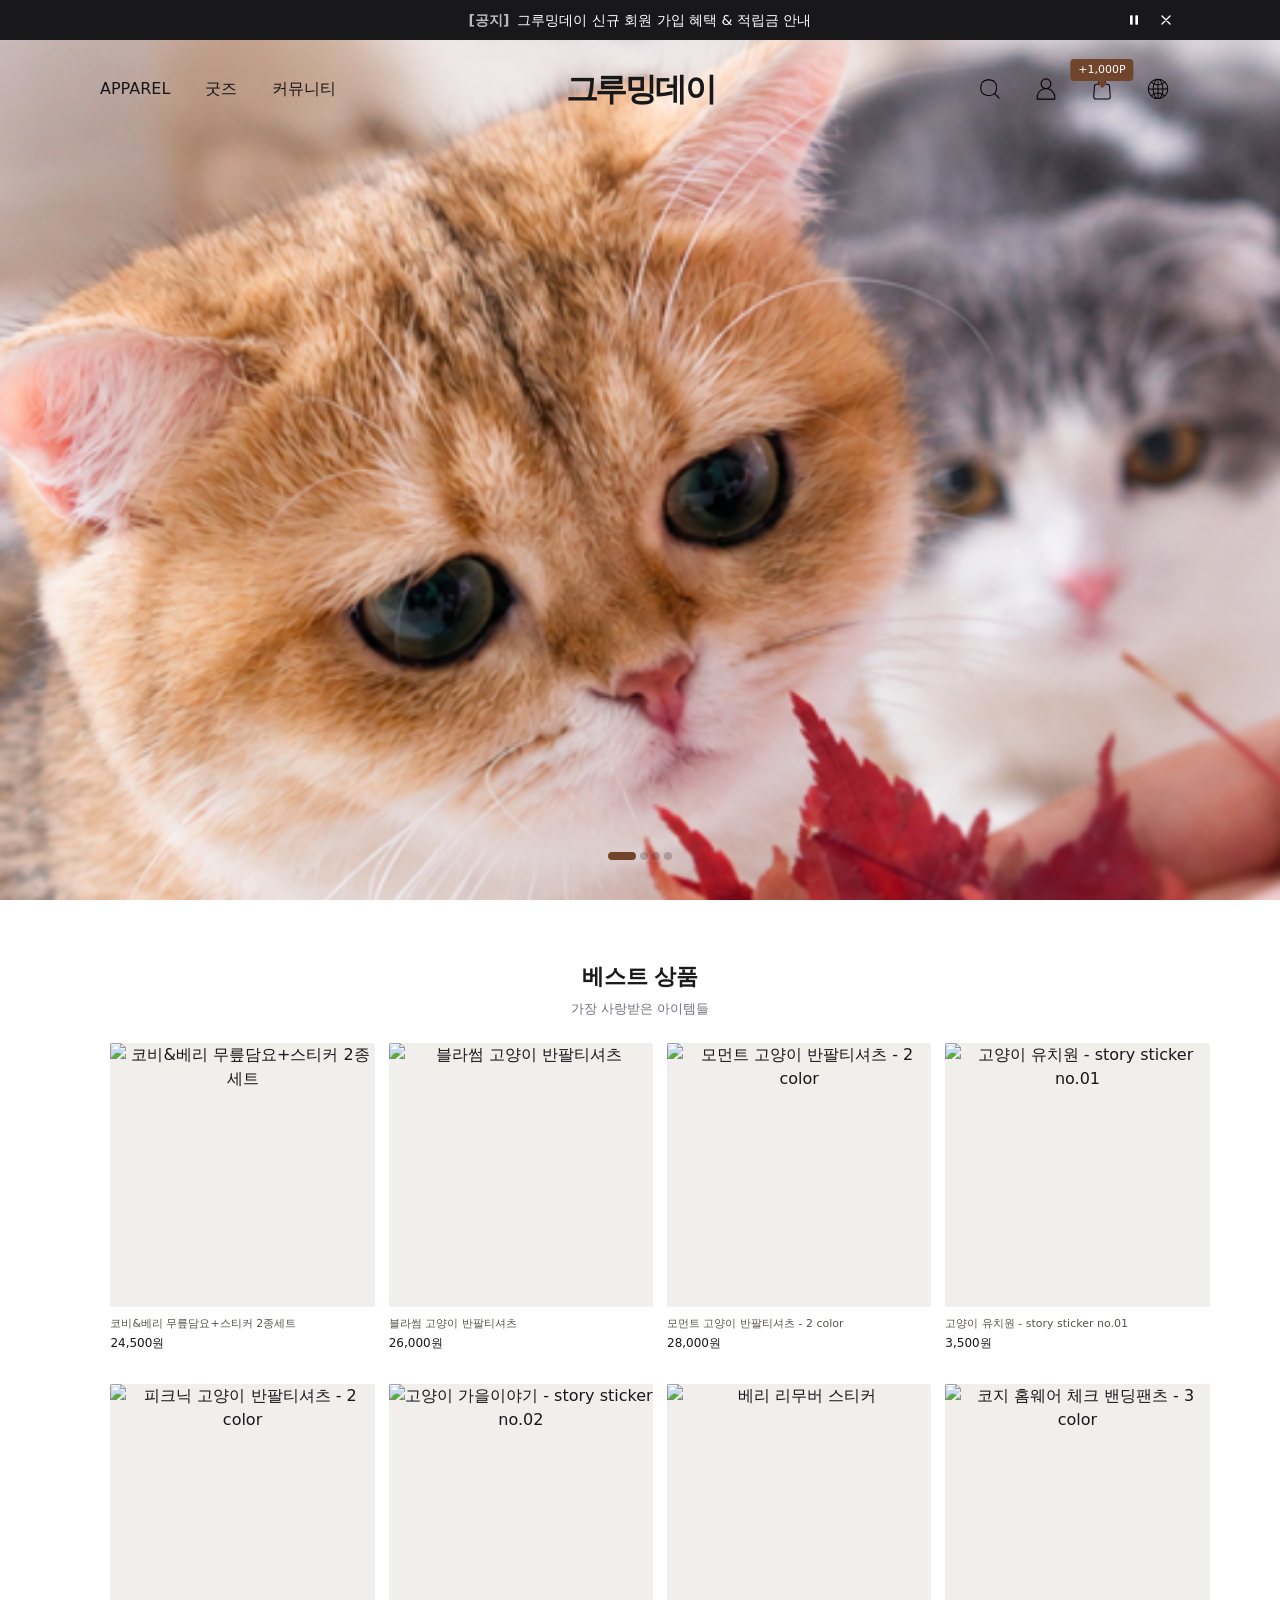
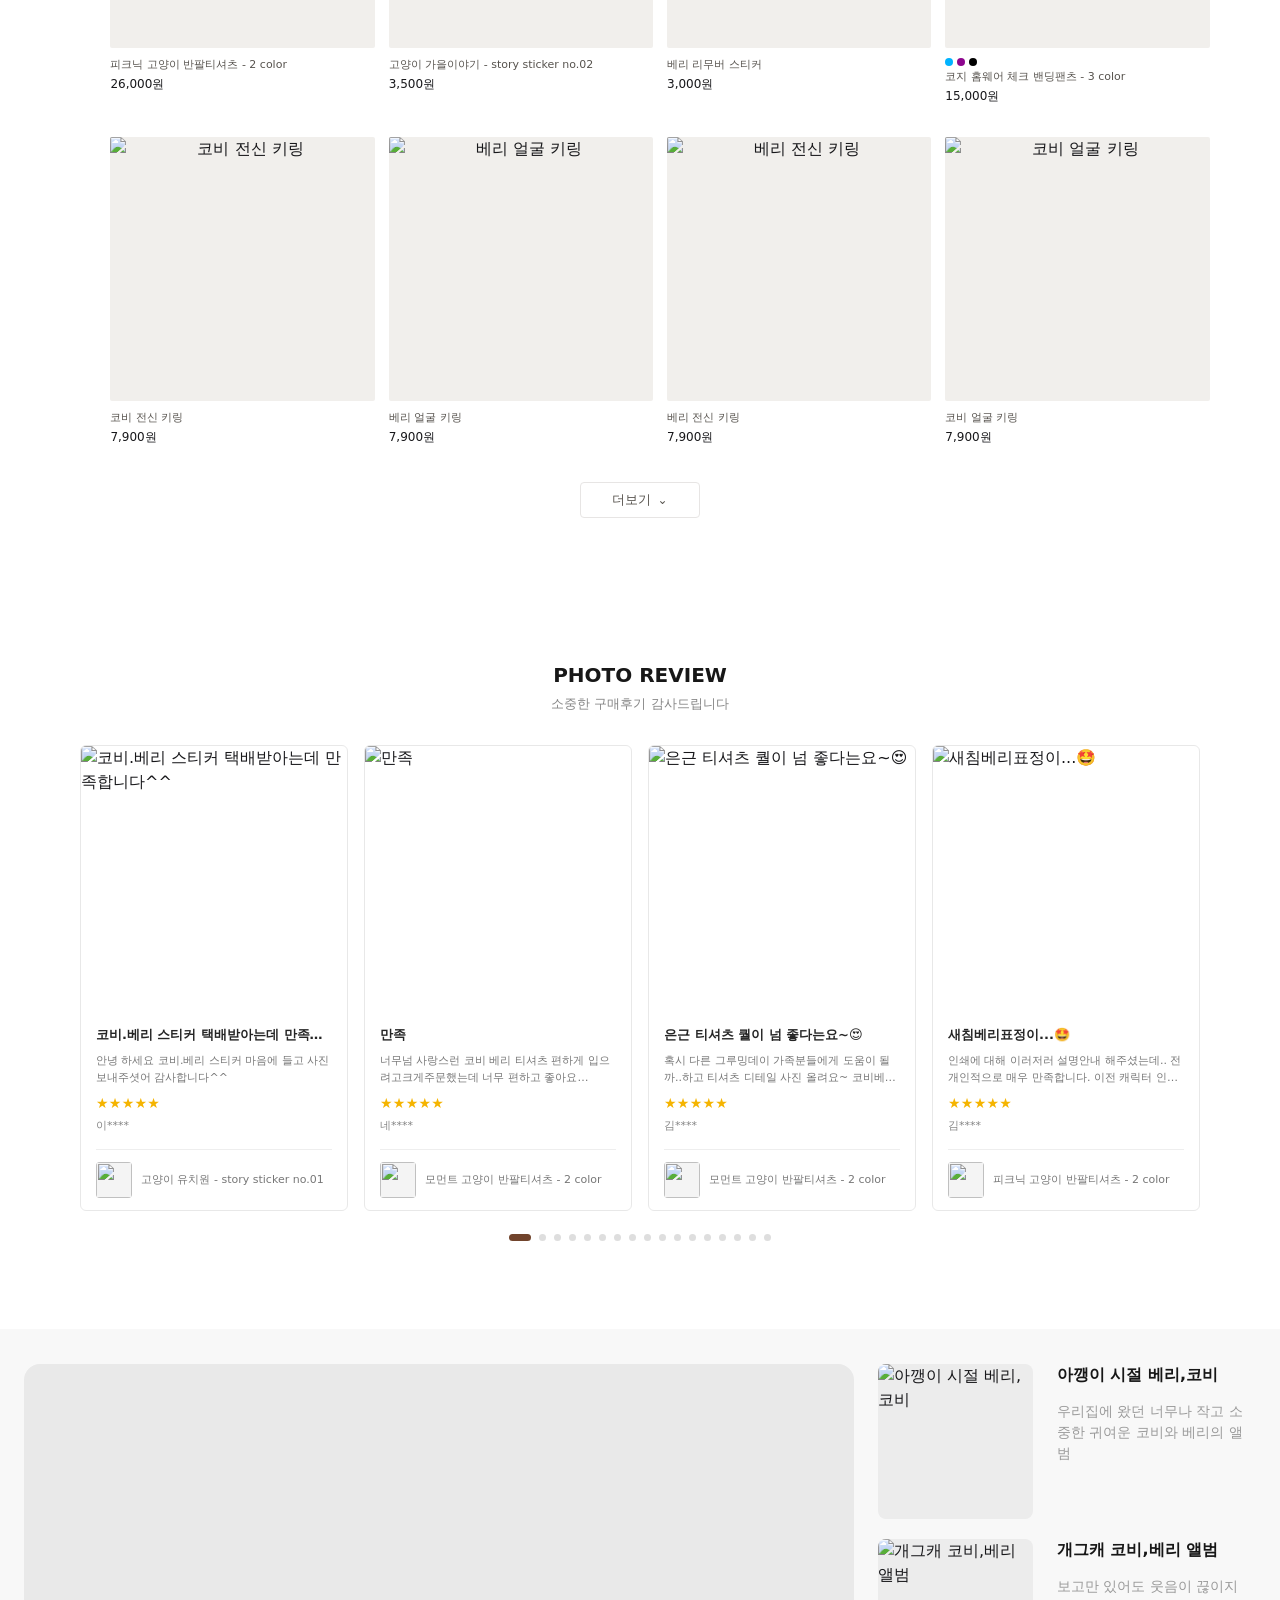
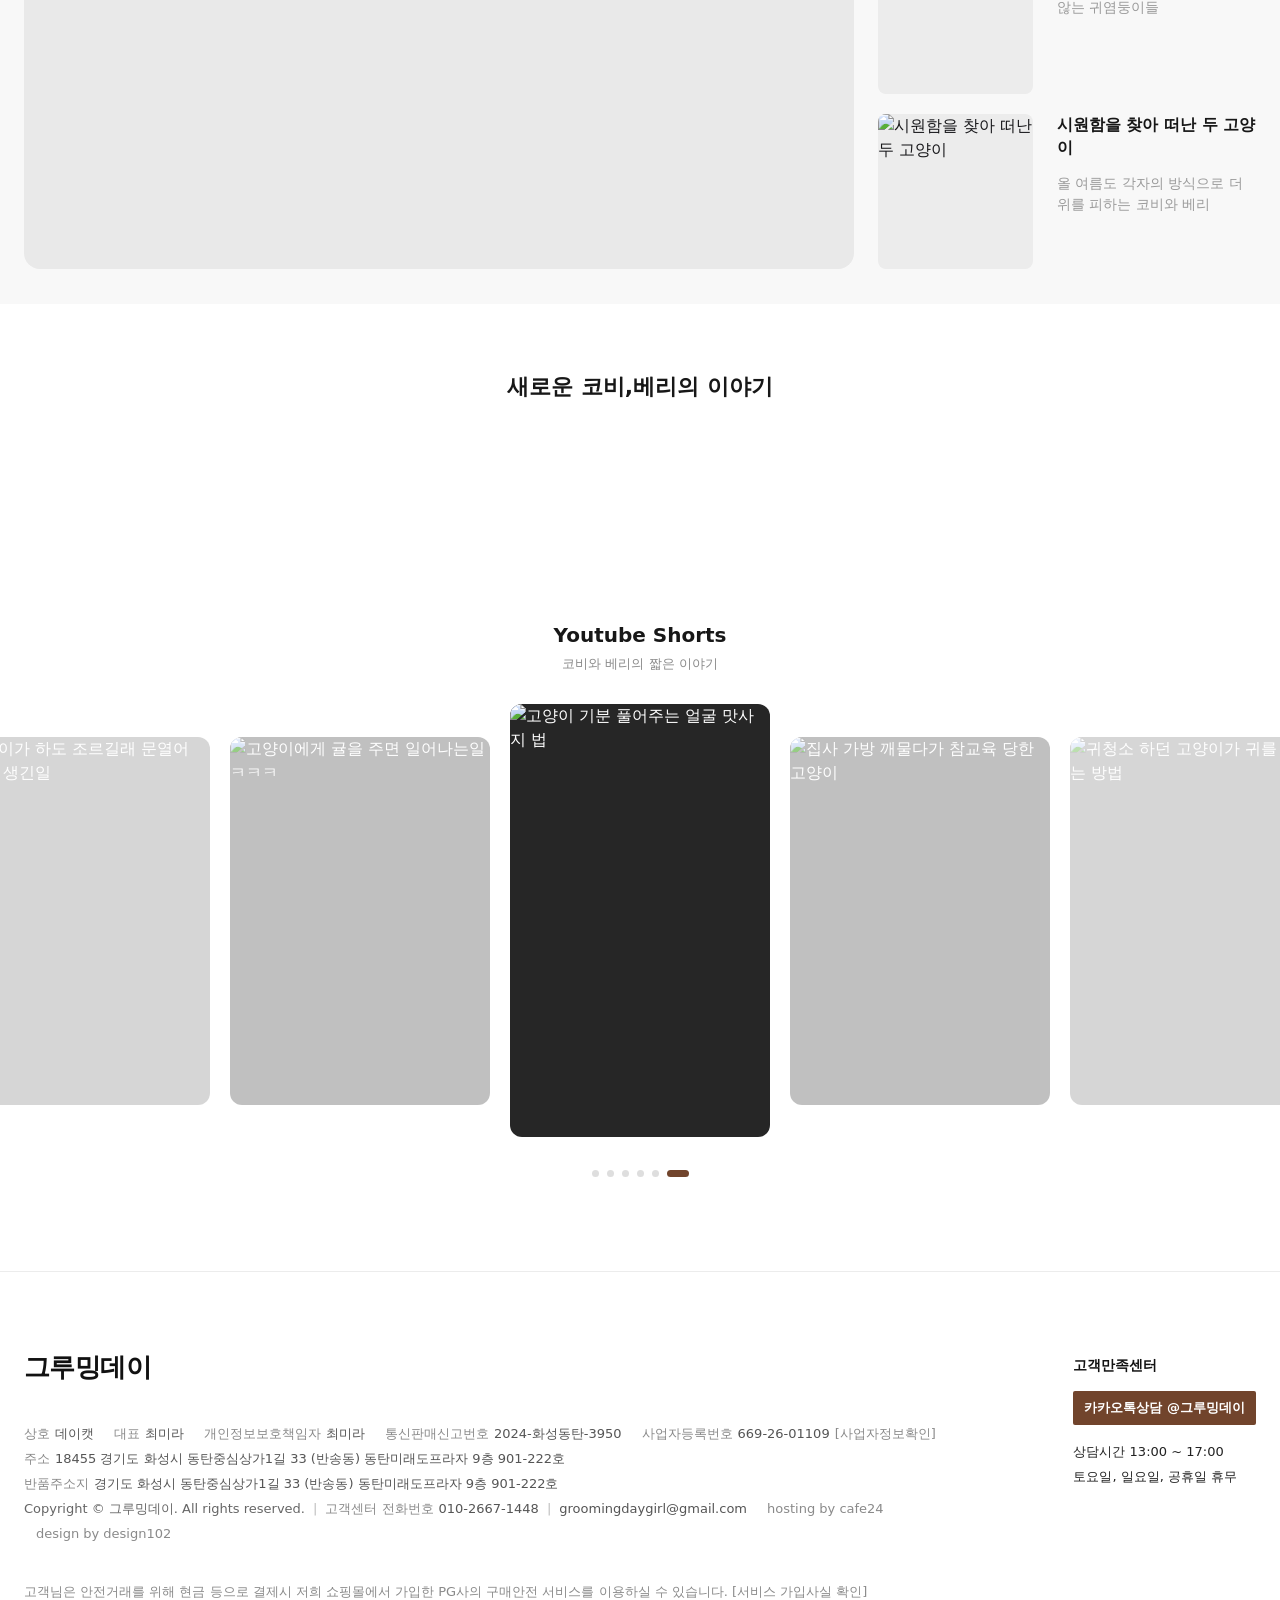
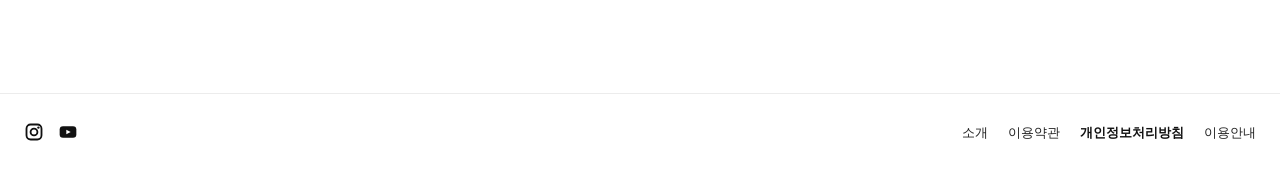
==== commit a828dd0f: "." ====
--- a/index.html
+++ b/index.html
@@ -13,6 +13,7 @@
     <link rel="stylesheet" href="css/components.css" />
     <link rel="stylesheet" href="css/main.css" />
     <link rel="stylesheet" href="css/notice-bar.css" />
+    <link rel="stylesheet" href="css/shop.css" />
     <link
       rel="stylesheet"
       href="https://cdnjs.cloudflare.com/ajax/libs/Swiper/8.4.5/swiper-bundle.min.css"
@@ -61,7 +62,7 @@
               aria-label="장바구니, 0개"
             >
               <img src="images/used/icon_header_cart_b_512.svg" alt="" />
-              <span class="cart-count" aria-hidden="true">0</span>
+              <span class="cart-count" aria-hidden="true" hidden>0</span>
               <span class="point-badge">+1,000P</span>
             </button>
             <button class="icon-button" type="button" aria-label="언어 선택">
@@ -126,7 +127,7 @@
                 aria-label="장바구니, 0개"
               >
                 <img src="images/used/icon_header_cart_b_512.svg" alt="" />
-                <span class="cart-count" aria-hidden="true">0</span>
+                <span class="cart-count" aria-hidden="true" hidden>0</span>
               </button>
             </nav>
           </div>
--- a/css/variables.css
+++ b/css/variables.css
@@ -50,7 +50,7 @@
   --space-8: 2rem;
   --space-12: 3rem;
   --space-16: 4rem;
-  --space-header-desktop: 8.125rem;
+  --space-header-desktop: 6.125rem;
   --space-header-mobile: 5.75rem;
   --space-gutter-desktop: 6.25rem;
   --space-gutter-mobile: 0.9375rem;
--- a/css/shop.css
+++ b/css/shop.css
@@ -0,0 +1,651 @@
+/* ==========================================================================
+   쇼핑 (상품 상세 / 장바구니) + 헤더 장바구니 뱃지
+   - 모든 페이지에서 로드 (헤더 뱃지 공통)
+   ========================================================================== */
+
+/* ---------- 헤더 장바구니 뱃지: 아이콘 오른쪽 위, 갈색 원 + 흰색 숫자 ---------- */
+.cart-button .cart-count {
+  top: 2px;
+  right: -2px;
+  bottom: auto;
+  min-width: 1rem;
+  width: auto;
+  height: 1rem;
+  padding: 0 4px;
+  border-radius: 9999px;
+  color: #ffffff;
+  background: #71442c;
+  font-size: 0.6875rem;
+  font-weight: 600;
+  line-height: 1;
+}
+
+.cart-button .cart-count[hidden] {
+  display: none;
+}
+
+@media (max-width: 768px) {
+  .cart-button .cart-count {
+    top: 0;
+    right: -4px;
+    bottom: auto;
+  }
+}
+
+/* ---------- 공통 페이지 레이아웃 ---------- */
+.shop-page {
+  --shop-brown: #71442c;
+  --shop-line: #e5e5e5;
+  --shop-muted: #8a8a8a;
+  width: 100%;
+  max-width: 1360px;
+  margin: 0 auto;
+  padding: calc(var(--space-header-desktop) + 0.5rem) 1.5rem 6rem;
+  color: #111;
+}
+
+.shop-breadcrumb {
+  display: flex;
+  align-items: center;
+  justify-content: flex-end;
+  gap: 0.5rem;
+  margin: 0 0 1rem;
+  font-size: 0.75rem;
+  color: var(--shop-muted);
+}
+
+.shop-breadcrumb a {
+  display: inline-flex;
+  align-items: center;
+}
+
+.shop-breadcrumb svg {
+  width: 14px;
+  height: 14px;
+  fill: none;
+  stroke: currentColor;
+  stroke-width: 1.5;
+}
+
+.shop-breadcrumb [aria-current] {
+  color: #111;
+  font-weight: 500;
+}
+
+.shop-title {
+  margin: 2rem 0 3.5rem;
+  text-align: center;
+  font-size: 1.5rem;
+  font-weight: 600;
+}
+
+.shop-empty {
+  display: grid;
+  gap: 1rem;
+  justify-items: center;
+  padding: 6rem 0;
+}
+
+.shop-empty__link {
+  padding: 0.75rem 1.5rem;
+  border: 1px solid #111;
+  font-size: 0.875rem;
+}
+
+/* ---------- 수량 스테퍼 (공통) ---------- */
+.qty-stepper {
+  display: inline-flex;
+  border: 1px solid var(--shop-line);
+  background: #fff;
+}
+
+.qty-stepper button {
+  width: 30px;
+  height: 30px;
+  border: 0;
+  background: #fff;
+  cursor: pointer;
+  font-size: 1rem;
+  line-height: 1;
+}
+
+.qty-stepper input {
+  width: 42px;
+  height: 30px;
+  border: 0;
+  border-inline: 1px solid var(--shop-line);
+  text-align: center;
+  font: inherit;
+  font-size: 0.875rem;
+}
+
+/* ==========================================================================
+   상품 상세
+   ========================================================================== */
+.product-layout {
+  display: grid;
+  grid-template-columns: minmax(0, 680fr) minmax(0, 600fr);
+  gap: 80px;
+  align-items: start;
+  margin-top: 1.5rem;
+}
+
+.product-gallery__main {
+  aspect-ratio: 1 / 1;
+  background: #f5f5f5;
+  border-radius: 8px;
+  overflow: hidden;
+}
+
+.product-gallery__img {
+  display: block;
+  width: 100%;
+  height: 100%;
+  object-fit: cover;
+}
+
+.product-gallery__thumbs {
+  display: grid;
+  grid-template-columns: repeat(5, minmax(0, 1fr));
+  gap: 10px;
+  margin: 10px 0 0;
+  padding: 0;
+  list-style: none;
+}
+
+.product-gallery__thumb {
+  display: block;
+  width: 100%;
+  aspect-ratio: 1 / 1;
+  padding: 0;
+  border: 1px solid transparent;
+  border-radius: 6px;
+  background: #f5f5f5;
+  overflow: hidden;
+  cursor: pointer;
+  opacity: 0.55;
+}
+
+.product-gallery__thumb[aria-pressed="true"] {
+  border-color: #111;
+  opacity: 1;
+}
+
+.product-gallery__thumb img {
+  display: block;
+  width: 100%;
+  height: 100%;
+  object-fit: cover;
+}
+
+.product-info__top {
+  display: flex;
+  align-items: center;
+  justify-content: space-between;
+  min-height: 28px;
+}
+
+.badge {
+  display: inline-block;
+  padding: 0 4px;
+  color: #fff;
+  font-size: 0.625rem;
+  line-height: 1.3;
+}
+
+.badge--new { background: #f26bd0; }
+.badge--hit { background: #ff2a3a; }
+.badge--best { background: #4ab4ea; }
+
+.product-info__icons {
+  display: flex;
+  gap: 0.75rem;
+  margin-left: auto;
+}
+
+.product-info__icon {
+  width: 24px;
+  height: 24px;
+  border: 0;
+  background: none;
+  color: #111;
+}
+
+.product-info__icon:disabled { cursor: default; }
+
+.product-info__icon svg {
+  width: 100%;
+  height: 100%;
+  fill: none;
+  stroke: currentColor;
+  stroke-width: 1.5;
+  stroke-linejoin: round;
+}
+
+.product-info__name {
+  margin: 0.75rem 0 0;
+  font-size: 1.5rem;
+  font-weight: 600;
+  line-height: 1.35;
+}
+
+.product-info__price {
+  margin: 2rem 0 0;
+  font-size: 1.5rem;
+  font-weight: 600;
+}
+
+.product-info__table {
+  display: grid;
+  grid-template-columns: 100px minmax(0, 1fr);
+  gap: 0.9rem 0;
+  margin: 2.2rem 0 0;
+  font-size: 0.875rem;
+}
+
+.product-info__table dt { color: var(--shop-muted); }
+.product-info__table dd { margin: 0; color: #444; }
+
+.product-option__buttons {
+  display: flex;
+  flex-wrap: wrap;
+  gap: 6px;
+}
+
+.product-option__btn {
+  min-width: 52px;
+  padding: 0.5rem 0.9rem;
+  border: 1px solid var(--shop-line);
+  background: #fff;
+  font-size: 0.8125rem;
+  cursor: pointer;
+}
+
+.product-option__btn:hover { border-color: #111; }
+
+.product-option__hint {
+  margin: 0.9rem 0 0;
+  font-size: 0.8125rem;
+  color: #444;
+}
+
+.product-option__hint.is-error { color: #d6455d; font-weight: 600; }
+
+.product-selected {
+  display: grid;
+  gap: 8px;
+  margin: 1.2rem 0 0;
+  padding: 0;
+  list-style: none;
+}
+
+.product-selected__item {
+  display: flex;
+  align-items: center;
+  gap: 1rem;
+  padding: 0.75rem 1rem;
+  background: #f7f7f7;
+  font-size: 0.875rem;
+}
+
+.product-selected__name { flex: 1 1 auto; min-width: 0; }
+.product-selected__price { min-width: 80px; text-align: right; font-weight: 600; }
+
+.product-selected__remove {
+  border: 0;
+  background: none;
+  font-size: 1.25rem;
+  line-height: 1;
+  color: #777;
+  cursor: pointer;
+}
+
+.product-ship {
+  display: flex;
+  align-items: center;
+  gap: 1.2rem;
+  margin-top: 1.6rem;
+  padding: 1.1rem 1.2rem;
+  background: #f7f7f7;
+  border-radius: 6px;
+  font-size: 0.8125rem;
+  line-height: 1.5;
+}
+
+.product-ship strong { display: block; font-weight: 600; }
+
+.product-ship__icon {
+  display: grid;
+  flex: 0 0 auto;
+  width: 44px;
+  height: 44px;
+  place-items: center;
+  border-radius: 50%;
+  background: var(--shop-brown);
+}
+
+.product-ship__icon svg {
+  width: 24px;
+  height: 24px;
+  fill: none;
+  stroke: #fff;
+  stroke-width: 1.6;
+  stroke-linejoin: round;
+}
+
+.product-free {
+  margin-top: 0.8rem;
+  padding: 1rem 1.2rem 1.1rem;
+  border: 1px solid var(--shop-line);
+  border-radius: 6px;
+  font-size: 0.8125rem;
+}
+
+.product-free__labels {
+  display: flex;
+  justify-content: space-between;
+}
+
+.product-free__bar {
+  height: 6px;
+  margin: 0.8rem 0;
+  border-radius: 3px;
+  background: #eee;
+  overflow: hidden;
+}
+
+.product-free__fill {
+  display: block;
+  height: 100%;
+  background: var(--shop-brown);
+  transition: width 0.25s ease;
+}
+
+.product-free__msg {
+  margin: 0;
+  text-align: center;
+  font-weight: 600;
+}
+
+.product-total {
+  display: flex;
+  align-items: baseline;
+  justify-content: space-between;
+  margin-top: 1.8rem;
+  font-size: 0.875rem;
+  font-weight: 600;
+}
+
+.product-total__value strong { font-size: 1.25rem; }
+.product-total__value span { color: var(--shop-muted); font-size: 0.75rem; font-weight: 400; }
+
+.product-actions {
+  display: grid;
+  grid-template-columns: 1fr 1fr;
+  gap: 8px;
+  margin-top: 1.2rem;
+}
+
+.product-actions__btn {
+  height: 60px;
+  border: 1px solid var(--shop-line);
+  background: #fff;
+  font-size: 1rem;
+  font-weight: 600;
+  cursor: pointer;
+}
+
+.product-actions__btn--cart:hover { border-color: #111; }
+
+.product-actions__btn--buy {
+  border-color: var(--shop-brown);
+  color: #fff;
+  background: var(--shop-brown);
+}
+
+.product-actions__btn:disabled,
+.product-pay button:disabled {
+  cursor: not-allowed;
+  opacity: 0.45;
+}
+
+.product-pay {
+  display: flex;
+  gap: 4px;
+  margin-top: 1.2rem;
+}
+
+.product-pay button {
+  height: 36px;
+  border: 0;
+  font-size: 0.8125rem;
+  font-weight: 700;
+}
+
+.product-pay__npay { flex: 1 1 auto; color: #fff; background: #03c75a; }
+.product-pay__wish { width: 38px; border: 1px solid var(--shop-line) !important; background: #fff; }
+
+/* 장바구니 담기 완료 다이얼로그 */
+.cart-dialog {
+  width: min(360px, calc(100vw - 2rem));
+  padding: 1.75rem 1.5rem 1.25rem;
+  border: 0;
+  border-radius: 8px;
+  text-align: center;
+  box-shadow: 0 10px 40px rgb(0 0 0 / 20%);
+}
+
+.cart-dialog::backdrop { background: rgb(0 0 0 / 45%); }
+.cart-dialog__msg { margin: 0 0 1.4rem; font-weight: 600; }
+.cart-dialog__buttons { display: grid; grid-template-columns: 1fr 1fr; gap: 8px; }
+
+.cart-dialog__btn {
+  height: 44px;
+  border: 1px solid var(--shop-line, #e5e5e5);
+  background: #fff;
+  font-size: 0.875rem;
+  cursor: pointer;
+}
+
+.cart-dialog__btn--primary { border-color: #71442c; color: #fff; background: #71442c; }
+
+/* ==========================================================================
+   장바구니
+   ========================================================================== */
+.cart-login {
+  display: flex;
+  align-items: center;
+  justify-content: space-between;
+  gap: 1rem;
+  margin-bottom: 3rem;
+  padding: 2.2rem 2rem;
+  border: 1px solid #111;
+  font-size: 0.875rem;
+}
+
+.cart-login strong { font-size: 0.9375rem; font-weight: 600; }
+.cart-login span { color: var(--shop-muted); font-size: 0.75rem; }
+
+.cart-layout {
+  display: grid;
+  grid-template-columns: minmax(0, 900fr) minmax(0, 400fr);
+  gap: 60px;
+  align-items: start;
+}
+
+.cart-toolbar {
+  display: flex;
+  align-items: center;
+  justify-content: space-between;
+  padding-bottom: 1.1rem;
+  border-bottom: 1px solid var(--shop-line);
+  font-size: 0.875rem;
+}
+
+.cart-toolbar label { display: inline-flex; align-items: center; gap: 0.6rem; cursor: pointer; }
+
+.cart-toolbar button {
+  border: 0;
+  background: none;
+  font-size: 0.875rem;
+  cursor: pointer;
+}
+
+.cart-toolbar button:disabled { color: #bbb; cursor: default; }
+
+.cart-check {
+  width: 16px;
+  height: 16px;
+  margin: 0;
+  accent-color: #111;
+}
+
+.cart-list { margin: 0; padding: 0; list-style: none; }
+
+.cart-item {
+  display: grid;
+  grid-template-columns: 16px 80px minmax(0, 1fr) 140px 87px;
+  gap: 0 1.2rem;
+  align-items: start;
+  padding: 1.5rem 0;
+  border-bottom: 1px solid var(--shop-line);
+}
+
+.cart-item__thumb {
+  display: block;
+  width: 80px;
+  height: 80px;
+  background: #f5f5f5;
+  overflow: hidden;
+}
+
+.cart-item__thumb img { display: block; width: 100%; height: 100%; object-fit: cover; }
+
+.cart-item__body p { margin: 0.5rem 0 0; font-size: 0.8125rem; }
+.cart-item__name { font-size: 0.9375rem; font-weight: 500; }
+.cart-item__ship { color: var(--shop-muted); }
+.cart-item__qty { display: flex; gap: 4px; margin-top: 1.4rem; }
+.cart-item__total { align-self: center; text-align: center; font-size: 1.125rem; font-weight: 600; }
+.cart-item__side { display: grid; gap: 6px; }
+
+.cart-btn {
+  height: 34px;
+  border: 1px solid var(--shop-line);
+  border-radius: 3px;
+  background: #fff;
+  font-size: 0.75rem;
+  cursor: pointer;
+}
+
+.cart-btn:disabled { color: #aaa; cursor: not-allowed; }
+.cart-btn--small { padding: 0 0.9rem; height: 30px; }
+.cart-btn--primary { border-color: #71442c; color: #fff; background: #71442c; }
+.cart-btn--primary:disabled { color: #fff; opacity: 0.5; }
+
+.cart-empty {
+  padding: 5rem 0;
+  text-align: center;
+  color: #777;
+  font-size: 0.9375rem;
+  border-bottom: 1px solid var(--shop-line);
+}
+
+.cart-sumbar {
+  margin: 0;
+  padding: 2.4rem 1rem;
+  text-align: center;
+  background: #f5f5f5;
+  font-size: 1rem;
+}
+
+.cart-sumbar strong { font-weight: 700; }
+
+.cart-links { display: flex; gap: 1.5rem; margin-top: 1.5rem; font-size: 0.875rem; }
+.cart-links a::after { content: " ›"; }
+
+.cart-summary {
+  position: sticky;
+  top: 1.5rem;
+  border: 1px solid var(--shop-line);
+  border-radius: 6px;
+  overflow: hidden;
+}
+
+.cart-summary__head { margin: 0; padding: 1.8rem 1.9rem 1rem; font-size: 1.125rem; font-weight: 600; }
+
+.cart-summary__rows { margin: 0 1.9rem; padding: 1.2rem 0 0; border-top: 1px solid var(--shop-line); }
+
+.cart-summary__row {
+  display: flex;
+  justify-content: space-between;
+  margin: 0 0 0.9rem;
+  font-size: 0.875rem;
+}
+
+.cart-summary__row dt { color: #666; }
+.cart-summary__row dd { margin: 0; }
+
+.cart-summary__row--total {
+  margin: 1.2rem 0 0;
+  padding: 1.2rem 0 1.4rem;
+  border-top: 1px solid var(--shop-line);
+  font-weight: 600;
+}
+
+.cart-summary__row--total dt { color: #111; }
+.cart-summary__row--total dd { font-size: 1.0625rem; }
+
+.cart-summary__order { display: grid; grid-template-columns: 30% 1fr; }
+.cart-summary__count { display: grid; place-items: center; border-top: 1px solid var(--shop-line); font-weight: 600; }
+
+.cart-summary__btn {
+  height: 64px;
+  border: 0;
+  color: #fff;
+  background: #000;
+  font-size: 1rem;
+  font-weight: 600;
+  cursor: pointer;
+}
+
+.cart-summary__btn:disabled { background: #999; cursor: not-allowed; }
+
+.cart-note { margin: 1rem 0 0; font-size: 0.75rem; color: var(--shop-muted); }
+
+.cart-toast {
+  position: fixed;
+  left: 50%;
+  bottom: 2.5rem;
+  z-index: 1100;
+  padding: 0.8rem 1.4rem;
+  border-radius: 6px;
+  color: #fff;
+  background: rgb(0 0 0 / 85%);
+  font-size: 0.875rem;
+  transform: translateX(-50%);
+}
+
+.cart-toast[hidden] { display: none; }
+
+/* ---------- 반응형 ---------- */
+@media (max-width: 1024px) {
+  .product-layout { gap: 40px; }
+  .cart-layout { grid-template-columns: minmax(0, 1fr); gap: 2rem; }
+  .cart-summary { position: static; }
+}
+
+@media (max-width: 768px) {
+  .shop-page { padding: calc(var(--space-header-mobile) + 0.5rem) 1rem 4rem; }
+  .shop-title { margin: 1rem 0 2rem; font-size: 1.25rem; }
+  .product-layout { grid-template-columns: minmax(0, 1fr); gap: 1.5rem; }
+  .product-info__name, .product-info__price { font-size: 1.25rem; }
+  .cart-login { flex-direction: column; align-items: flex-start; padding: 1.2rem; margin-bottom: 2rem; }
+  .cart-item { grid-template-columns: 16px 64px minmax(0, 1fr); gap: 0 0.8rem; }
+  .cart-item__thumb { width: 64px; height: 64px; }
+  .cart-item__total { grid-column: 3; align-self: auto; margin-top: 0.8rem; text-align: left; }
+  .cart-item__side { grid-column: 3; grid-template-columns: repeat(3, auto); margin-top: 0.6rem; }
+  .cart-btn { padding: 0 0.6rem; }
+}
+
+/* 메인 베스트 상품 카드: 클릭 가능 */
+.product-card.is-clickable { cursor: pointer; }
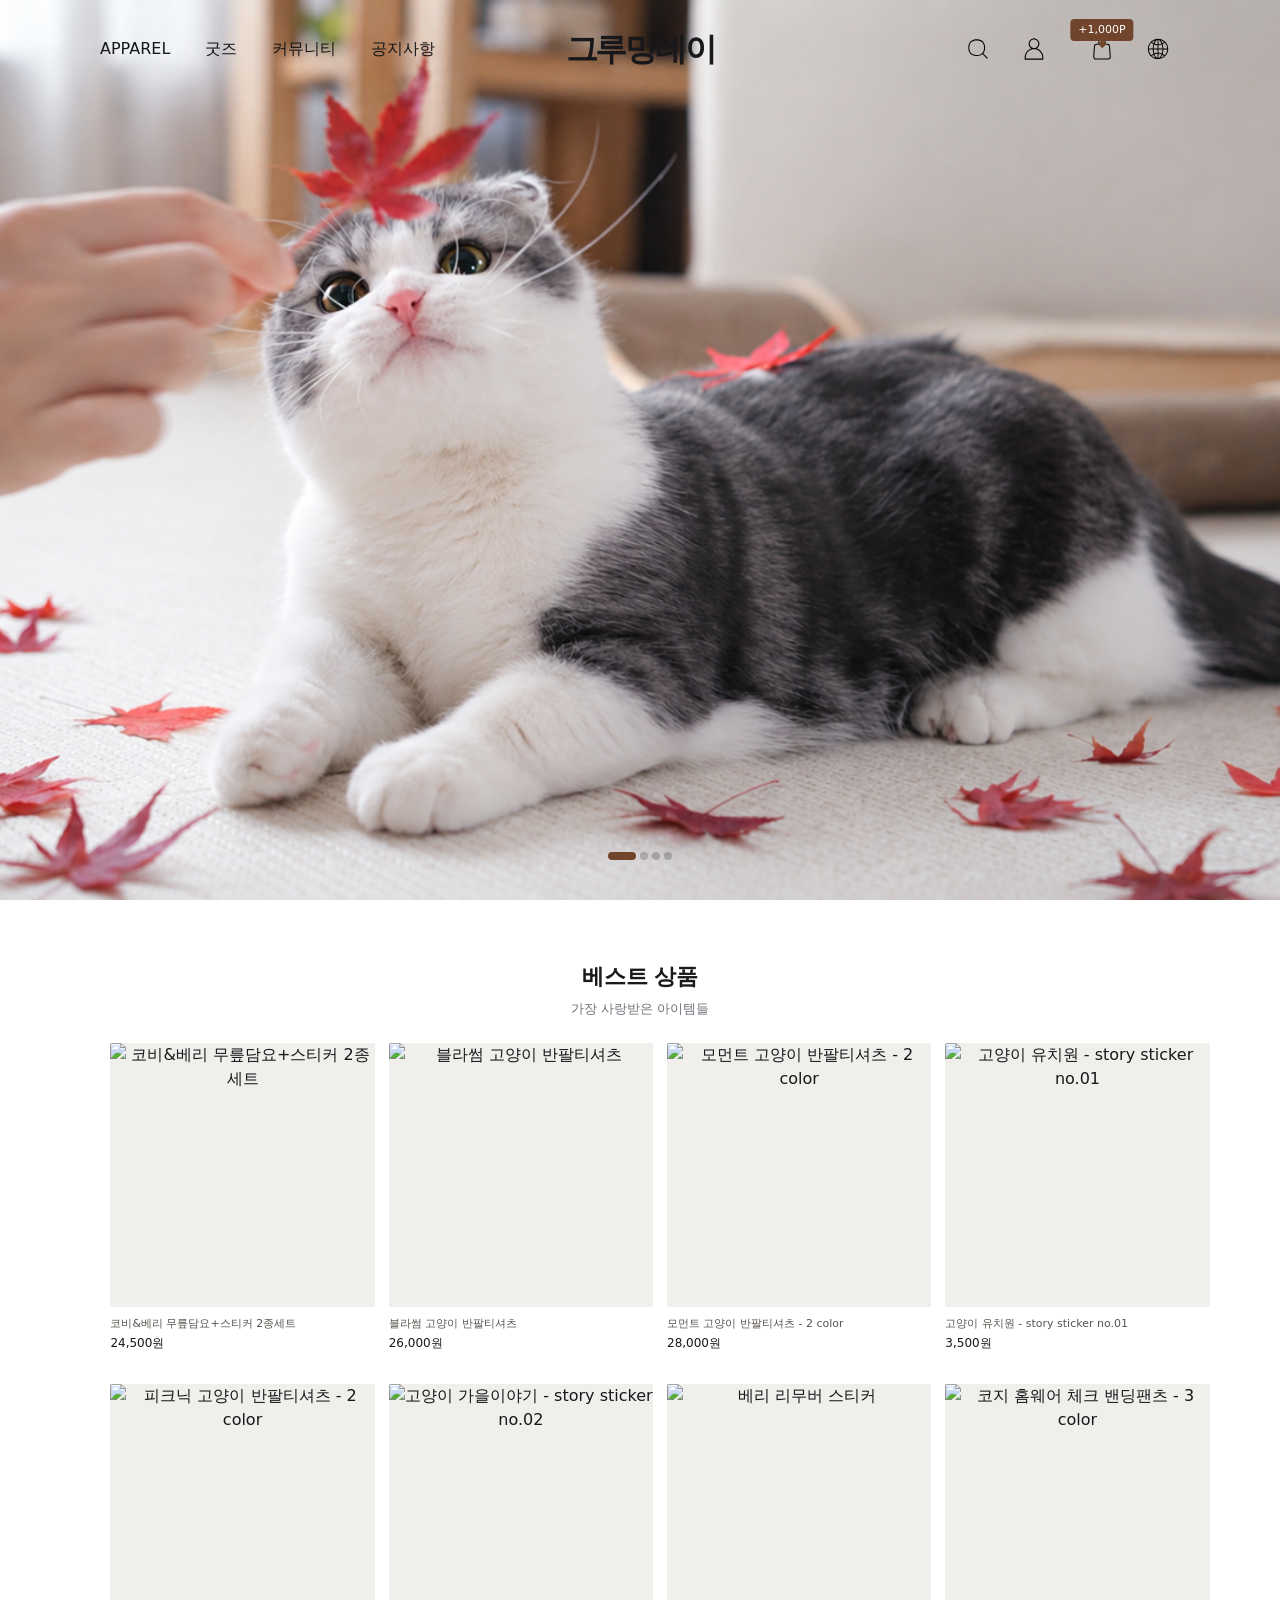
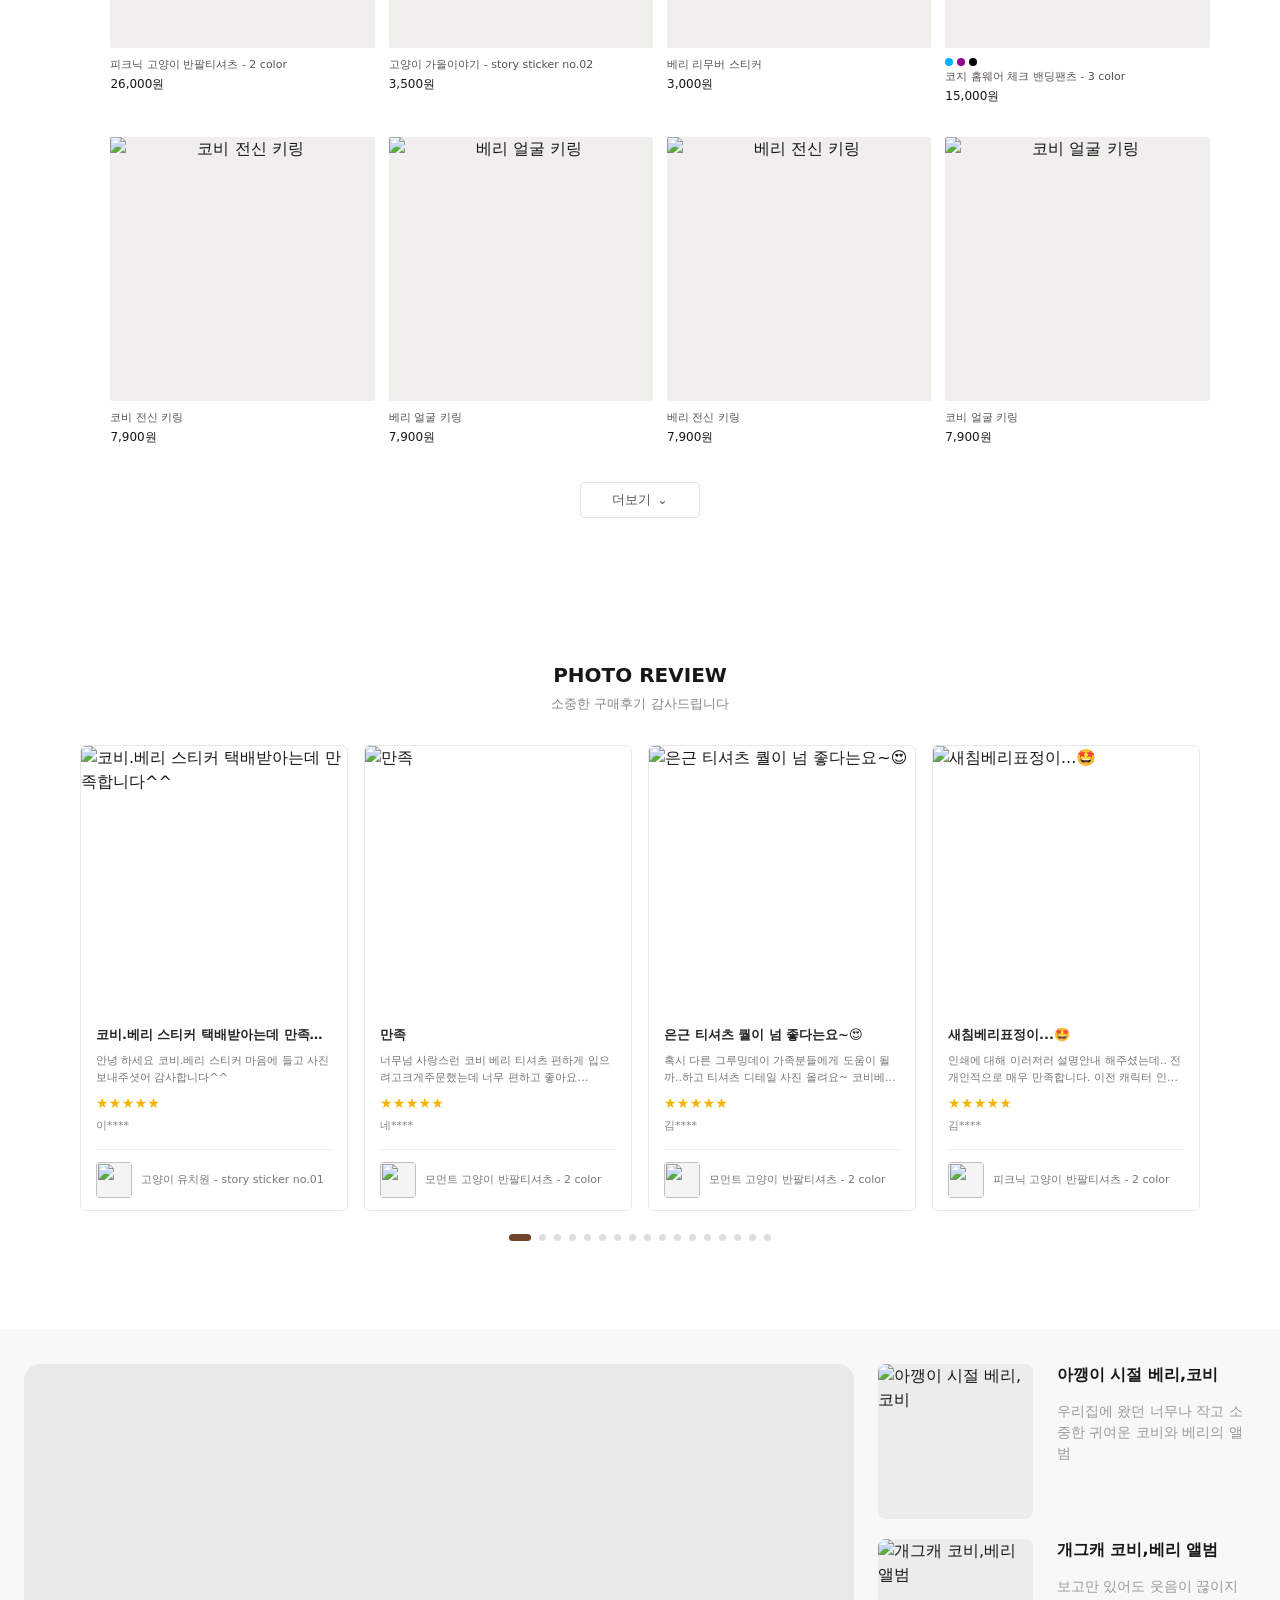
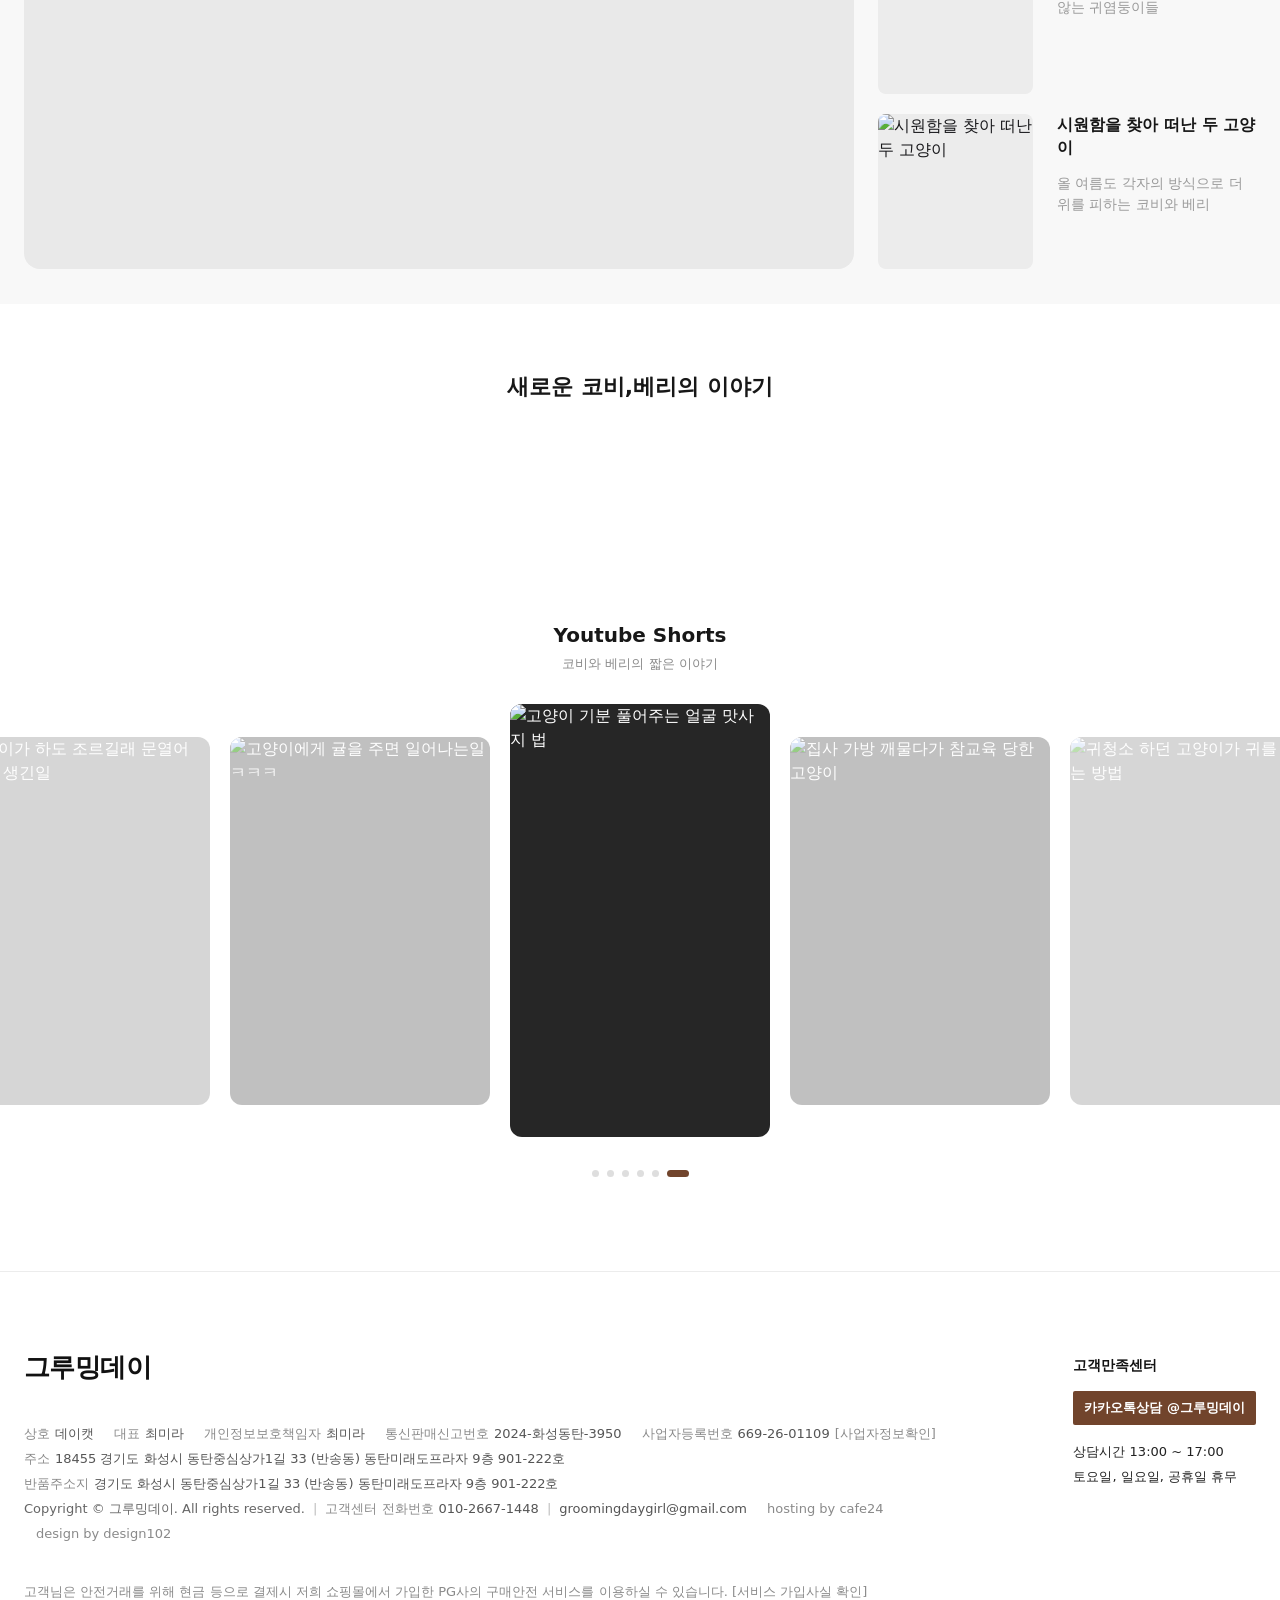
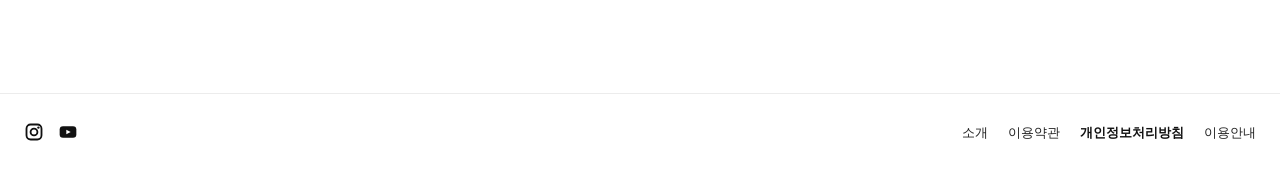
==== commit f5d2e69b: "." ====
--- a/index.html
+++ b/index.html
@@ -12,6 +12,7 @@
     <link rel="stylesheet" href="css/reset.css" />
     <link rel="stylesheet" href="css/components.css" />
     <link rel="stylesheet" href="css/main.css" />
+    <link rel="stylesheet" href="css/auth.css" />
     <link rel="stylesheet" href="css/notice-bar.css" />
     <link rel="stylesheet" href="css/shop.css" />
     <link
@@ -32,7 +33,8 @@
           <nav class="part-box header__desktop-menu" aria-label="주요 메뉴">
             <a href="#best-products">APPAREL</a>
             <a href="#best-products">굿즈</a>
-            <a href="pages/notice.html">커뮤니티</a>
+            <span class="header__menu-label">커뮤니티</span>
+            <a href="pages/notice.html">공지사항</a>
           </nav>
 
           <a class="brand-logo" href="#" aria-label="그루밍데이 홈"
@@ -56,6 +58,7 @@
             <button class="icon-button" type="button" aria-label="마이페이지">
               <img src="images/used/icon_header_mypage_b_512.svg" alt="" />
             </button>
+            <div class="site-auth" data-auth-ui data-login-url="pages/login.html"></div>
             <button
               class="icon-button cart-button"
               type="button"
@@ -139,9 +142,7 @@
             >
               <a href="#best-products">APPAREL</a>
               <a href="#best-products">굿즈</a>
-              <a class="header__mobile-extra" href="pages/notice.html" hidden
-                >커뮤니티</a
-              >
+              <span class="header__mobile-extra" hidden>커뮤니티</span>
             </nav>
             <button
               class="icon-button category-toggle"
@@ -510,17 +511,7 @@
             </svg>
           </button>
         </header>
-        <div class="mobile-menu__actions" aria-label="회원 메뉴">
-          <button class="mobile-menu__action" type="button">로그인</button>
-          <button
-            class="mobile-menu__action mobile-menu__action--signup"
-            type="button"
-          >
-            <span class="mobile-menu__point">+1,000P</span>
-            회원가입
-          </button>
-          <button class="mobile-menu__action" type="button">주문조회</button>
-        </div>
+        <div class="mobile-menu__actions site-auth site-auth--mobile" data-auth-ui data-login-url="pages/login.html" aria-label="회원 메뉴"></div>
         <nav class="mobile-menu__navigation" aria-label="모바일 메뉴">
           <a class="mobile-menu__link" href="#best-products">APPAREL</a>
           <a class="mobile-menu__link" href="#best-products">굿즈</a>
@@ -936,6 +927,7 @@
     <script type="module" src="js/best-products.js"></script>
     <script type="module" src="js/footer.js"></script>
     <script type="module" src="js/main.js"></script>
+    <script type="module" src="js/auth/auth-ui.js"></script>
     <script type="module" src="js/notice-bar.js"></script>
     <script type="module" src="js/photo-review.js"></script>
   </body>
--- a/css/variables.css
+++ b/css/variables.css
@@ -1,102 +1 @@
-:root {
-  --color-primary: #18181b;
-  --color-secondary: #57534e;
-  --color-accent: #71442c;
-  --color-accent-soft: rgb(113 68 44 / 30%);
-  --color-indicator-inactive: rgb(0 0 0 / 20%);
-  --color-overlay: rgb(0 0 0 / 35%);
-  --color-drawer-backdrop: rgb(0 0 0 / 45%);
-  --color-drawer-header: #f4f5f7;
-  --color-header-gradient: rgb(255 255 255 / 28%);
-  --color-header-gradient-clear: rgb(255 255 255 / 0%);
-  --color-bg-main: #ffffff;
-  --color-surface: #ffffff;
-  --color-border: #e7e5e4;
-  --color-placeholder: #f1efec;
-  --color-placeholder-text: #8a8580;
-  --color-chip-blue: #08b9e8;
-  --color-chip-gray: #555555;
-  --color-chip-black: #111111;
-  --color-text-inverse: #ffffff;
-  --color-focus: #18181b;
-
-  --font-family-base: "Pretendard", -apple-system, BlinkMacSystemFont, system-ui,
-    "Segoe UI", sans-serif;
-  --font-size-xs: 0.75rem;
-  --font-size-sm: 0.875rem;
-  --font-size-base: 1rem;
-  --font-size-lg: 1.125rem;
-  --font-size-xl: 1.25rem;
-  --font-size-2xl: 1.5rem;
-  --font-size-logo-desktop: 2rem;
-  --font-size-logo-mobile: 1.25rem;
-  --font-size-navigation: 1rem;
-  --font-size-navigation-mobile: 0.75rem;
-  --font-size-badge: 0.6875rem;
-
-  --font-weight-regular: 400;
-  --font-weight-medium: 500;
-  --font-weight-semibold: 600;
-  --font-weight-bold: 700;
-
-  --line-height-tight: 1.25;
-  --line-height-normal: 1.5;
-
-  --space-1: 0.25rem;
-  --space-2: 0.5rem;
-  --space-3: 0.75rem;
-  --space-4: 1rem;
-  --space-6: 1.5rem;
-  --space-8: 2rem;
-  --space-12: 3rem;
-  --space-16: 4rem;
-  --space-header-desktop: 6.125rem;
-  --space-header-mobile: 5.75rem;
-  --space-gutter-desktop: 6.25rem;
-  --space-gutter-mobile: 0.9375rem;
-  --space-header-gap: 2.1875rem;
-  --space-control-gap: 0.75rem;
-  --space-menu-row: 3.375rem;
-  --space-control-size: 2.75rem;
-  --space-control-size-mobile: 2rem;
-  --space-arrow-size: 6.93rem;
-  --space-arrow-size-mobile: 2.75rem;
-  --space-arrow-icon: 0.99rem;
-  --space-indicator-dot: 0.5rem;
-  --space-indicator-active: 1.75rem;
-  --space-indicator-gap: 0.25rem;
-  --space-hero-bottom: 2.5rem;
-  --space-menu-drawer-width: 28.125rem;
-  --space-drawer-padding: 1.875rem;
-  --space-drawer-transition: 300ms ease;
-  --space-icon-size: 1.375rem;
-  --space-icon-size-mobile: 1.25rem;
-  --space-menu-icon: 1.5rem;
-  --space-cart-badge: 1rem;
-  --space-tooltip-offset: -0.5rem;
-  --space-tooltip-tail: 0.375rem;
-  --space-mobile-header-row: 3.75rem;
-  --space-mobile-header-bottom: 2rem;
-  --space-hero-edge: 1.875rem;
-  --space-hero-edge-mobile: 0.5rem;
-  --space-focus-outline: 2px;
-  --space-focus-offset: 3px;
-  --space-category-toggle: 1.75rem;
-  --space-menu-icon-gap: 0.625rem;
-
-  --radius-sm: 4px;
-  --radius-md: 8px;
-  --radius-full: 9999px;
-
-  --transition-fast: 150ms cubic-bezier(0.4, 0, 0.2, 1);
-  --transition-normal: 300ms cubic-bezier(0.4, 0, 0.2, 1);
-  --transition-carousel: 450ms cubic-bezier(0.22, 1, 0.36, 1);
-  --transition-overlay: 250ms ease;
-  --focus-ring: var(--space-focus-outline) solid var(--color-focus);
-  --focus-ring-offset: var(--space-focus-offset);
-
-  --content-width: 1920px;
-  --z-header: 10;
-  --z-controls: 5;
-  --z-drawer: 1000;
-}
+﻿@import url("./tokens.css");
--- a/css/main.css
+++ b/css/main.css
@@ -58,10 +58,16 @@
 }
 
 .header__desktop-menu a,
+.header__desktop-menu .header__menu-label,
 .header__mobile-menu a {
   font-size: var(--font-size-navigation);
   font-weight: var(--font-weight-medium);
   white-space: nowrap;
+}
+
+.header__menu-label {
+  color: inherit;
+  cursor: default;
 }
 
 .brand-logo {
@@ -84,6 +90,29 @@
   align-items: center;
   justify-content: flex-end;
   gap: var(--space-control-gap);
+}
+
+@media (min-width: 769px) and (max-width: 1024px) {
+  .header__desktop-menu {
+    gap: var(--space-2);
+  }
+
+  .header__desktop-menu a,
+  .header__desktop-menu .header__menu-label {
+    font-size: var(--font-size-xs);
+  }
+
+  .header__desktop-utilities {
+    gap: var(--space-1);
+  }
+
+  .header__desktop-utilities > .icon-button:last-of-type {
+    display: none;
+  }
+
+  .header__desktop-utilities .site-auth__welcome {
+    max-width: var(--space-16);
+  }
 }
 
 .icon-button {
--- a/css/auth.css
+++ b/css/auth.css
@@ -0,0 +1,142 @@
+.site-auth {
+  display: flex;
+  align-items: center;
+  gap: var(--space-2);
+  color: var(--color-primary);
+  font-size: var(--font-size-xs);
+  white-space: nowrap;
+}
+
+.site-auth__link,
+.site-auth__logout {
+  display: inline-flex;
+  min-height: var(--auth-control-height);
+  align-items: center;
+  justify-content: center;
+  padding-inline: var(--auth-control-padding);
+  border: 1px solid var(--color-border);
+  border-radius: var(--radius-full);
+  background: var(--color-surface);
+  color: inherit;
+  font: inherit;
+  text-decoration: none;
+  cursor: pointer;
+}
+
+.site-auth__welcome {
+  max-width: var(--auth-welcome-max);
+  overflow: hidden;
+  text-overflow: ellipsis;
+}
+
+.site-auth__logout:disabled {
+  cursor: wait;
+  opacity: 0.6;
+}
+
+.site-auth--mobile {
+  align-items: stretch;
+}
+
+.site-auth--mobile .site-auth__link,
+.site-auth--mobile .site-auth__logout {
+  flex: 1;
+  border-radius: var(--radius-sm);
+}
+
+.auth-page {
+  padding-top: calc(var(--space-header-desktop) + var(--auth-page-spacing));
+}
+
+.auth-panels {
+  display: flex;
+  max-width: var(--auth-panel-max);
+  flex-direction: column;
+  gap: var(--auth-panels-gap);
+  margin-inline: auto;
+}
+
+.auth-card {
+  width: 100%;
+}
+
+.auth-card .form-head {
+  align-items: center;
+}
+
+.auth-inline-link {
+  color: var(--notice-brown);
+  font-size: var(--font-size-sm);
+}
+
+.auth-signup-link {
+  margin: 0;
+  color: var(--notice-muted);
+  text-align: center;
+  font-size: var(--font-size-sm);
+}
+
+.auth-signup-link a {
+  color: var(--notice-brown);
+  font-weight: var(--font-weight-semibold);
+}
+
+.auth-card .notice-form {
+  max-width: var(--auth-form-max);
+  margin-inline: auto;
+}
+
+.auth-submit {
+  width: 100%;
+  min-height: var(--auth-submit-height);
+}
+
+.auth-message,
+.auth-field-hint {
+  min-height: var(--auth-message-height);
+  margin: 0;
+  color: var(--notice-muted);
+  font-size: var(--font-size-xs);
+}
+
+.auth-message[data-state="error"],
+.auth-field-hint[data-state="error"] {
+  color: var(--notice-danger);
+}
+
+.auth-message[data-state="success"],
+.auth-field-hint[data-state="success"] {
+  color: var(--notice-brown);
+}
+
+.auth-submit:disabled {
+  cursor: wait;
+  opacity: 0.65;
+}
+
+@media (max-width: 768px) {
+  .auth-page {
+    padding-top: calc(var(--space-header-mobile) + var(--auth-panels-gap));
+  }
+
+  .auth-panels {
+    gap: var(--space-4);
+  }
+
+  .site-auth--mobile .site-auth__welcome {
+    flex: 2;
+  }
+
+  .auth-card {
+    padding: var(--space-4);
+  }
+
+  .auth-card .form-head {
+    align-items: flex-start;
+  }
+
+  .site-auth--mobile .site-auth__welcome {
+    align-self: center;
+    white-space: normal;
+  }
+}
--- a/css/shop.css
+++ b/css/shop.css
@@ -649,3 +649,200 @@
 
 /* 메인 베스트 상품 카드: 클릭 가능 */
 .product-card.is-clickable { cursor: pointer; }
+
+/* ==========================================================================
+   상세페이지 추가: 이미지 박스 / 별점·리뷰 / 현재 N명 / 옵션 / 네이버페이
+   ========================================================================== */
+
+/* 이미지 박스: 큰 이미지 + 바로 아래 작은 이미지 5개 */
+.product-gallery__main { background: #f4f4f4; border-radius: 10px; }
+.product-gallery__thumbs { gap: 10px; margin-top: 10px; }
+.product-gallery__thumb { border: 0; border-radius: 8px; opacity: 0.4; transition: opacity 0.2s; }
+.product-gallery__thumb:hover { opacity: 0.75; }
+.product-gallery__thumb[aria-pressed="true"] { opacity: 1; }
+
+/* BEST 뱃지 → 별 4.5 | 리뷰 4건 → 현재 N명 */
+.product-info__top { min-height: 24px; }
+.product-info__top .badge { padding: 0 4px; font-size: 0.6875rem; line-height: 1.35; }
+
+.product-rating {
+  display: flex;
+  align-items: center;
+  gap: 6px;
+  margin-top: 2px;
+  font-size: 0.8125rem;
+  font-weight: 600;
+  color: #222;
+}
+
+.product-rating__star { width: 14px; height: 14px; fill: #ffc400; }
+.product-rating__score { font-weight: 600; }
+.product-rating__divider { width: 1px; height: 10px; margin: 0 6px; background: #ddd; }
+.product-rating__review { font-weight: 500; }
+
+.product-presence {
+  display: inline-flex;
+  align-items: center;
+  gap: 5px;
+  margin: 8px 0 0;
+  padding: 5px 10px 5px 8px;
+  border-radius: 6px;
+  background: #fff;
+  box-shadow: 0 1px 6px rgb(0 0 0 / 18%);
+  font-size: 0.8125rem;
+  font-weight: 500;
+  line-height: 1.4;
+}
+
+.product-presence svg { width: 14px; height: 14px; fill: #111; }
+.product-presence__count { color: #f21d1d; font-style: normal; font-weight: 600; }
+
+.product-info__name { margin-top: 1rem; }
+
+/* 옵션: 2종 상품 버튼 (품절은 사선) */
+.product-option__btn { min-width: 52px; height: 36px; padding: 0 1rem; color: #111; }
+.product-option__btn.is-selected { border-color: #111; }
+.product-option__btn.is-soldout {
+  position: relative;
+  border-color: #e5e5e5;
+  color: #b5b5b5;
+  background: linear-gradient(to top right, transparent calc(50% - 0.5px), #cfcfcf calc(50% - 0.5px), #cfcfcf calc(50% + 0.5px), transparent calc(50% + 0.5px)), #fff;
+  cursor: not-allowed;
+}
+
+/* 옵션: 의류 드롭다운 (색상 - 사이즈  가격) */
+.product-select { position: relative; }
+
+.product-select__toggle {
+  display: flex;
+  align-items: center;
+  justify-content: space-between;
+  width: 100%;
+  height: 44px;
+  padding: 0 1rem;
+  border: 1px solid #b9b9b9;
+  border-radius: 3px;
+  background: #fff;
+  font-size: 0.875rem;
+  color: #222;
+  text-align: left;
+  cursor: pointer;
+}
+
+.product-select__toggle.is-error { border-color: #d6455d; }
+.product-select__toggle[aria-expanded="true"] { border-color: #111; }
+
+.product-select__arrow {
+  width: 18px;
+  height: 18px;
+  fill: none;
+  stroke: #4ab4ea;
+  stroke-width: 1.6;
+  transition: transform 0.2s;
+}
+
+.product-select__toggle[aria-expanded="true"] .product-select__arrow { transform: rotate(180deg); }
+
+.product-select__list {
+  position: absolute;
+  top: calc(100% - 1px);
+  left: 0;
+  right: 0;
+  z-index: 20;
+  max-height: 270px;
+  margin: 0;
+  padding: 0;
+  overflow-y: auto;
+  border: 1px solid #111;
+  border-top-color: #e5e5e5;
+  background: #fff;
+  list-style: none;
+}
+
+.product-select__list[hidden] { display: none; }
+
+.product-select__item {
+  display: flex;
+  gap: 0.6rem;
+  align-items: baseline;
+  width: 100%;
+  padding: 0.8rem 1rem;
+  border: 0;
+  border-bottom: 1px solid #eee;
+  background: #fff;
+  font-size: 0.875rem;
+  color: #222;
+  text-align: left;
+  cursor: pointer;
+}
+
+.product-select__item:hover { background: #f7f7f7; }
+.product-select__item.is-dim .product-select__name { color: #8a8a8a; }
+.product-select__price { color: var(--shop-brown); }
+
+/* 바로구매 / 장바구니: 이미지처럼 갈색 버튼 그대로 노출 */
+.product-actions__btn { border-radius: 4px; }
+.product-actions__btn--buy:disabled { opacity: 1; cursor: default; }
+
+/* 네이버페이 */
+.npay { width: 285px; max-width: 100%; margin: 1.4rem auto 0; font-size: 0.75rem; }
+.npay__box { display: flex; align-items: center; gap: 6px; padding-top: 8px; border-top: 2px solid #111; }
+.npay__brand { display: grid; gap: 1px; margin: 0; line-height: 1.25; color: #333; font-size: 0.625rem; }
+.npay__brand strong { color: #03c75a; font-size: 0.8125rem; font-weight: 800; letter-spacing: -0.02em; }
+
+.npay__buy {
+  display: inline-flex;
+  flex: 1 1 auto;
+  align-items: center;
+  justify-content: center;
+  gap: 3px;
+  height: 38px;
+  border: 0;
+  border-radius: 3px;
+  background: #00de5a;
+  color: #111;
+  font-size: 0.8125rem;
+  font-weight: 800;
+  cursor: pointer;
+}
+
+.npay__buy svg { width: 16px; height: 16px; }
+.npay__buy svg circle { fill: #111; }
+.npay__buy svg path { fill: #00de5a; }
+.npay__buy b { font-size: 0.875rem; font-weight: 800; }
+.npay__buy span { margin-left: 3px; font-weight: 700; }
+
+.npay__wish {
+  width: 38px;
+  height: 38px;
+  border: 1px solid #ddd;
+  border-radius: 3px;
+  background: #fff;
+  font-size: 0.8125rem;
+  font-weight: 700;
+  color: #333;
+  cursor: pointer;
+}
+
+.npay__connect {
+  display: flex;
+  align-items: center;
+  gap: 6px;
+  margin: 6px 0 0;
+  padding: 6px 0;
+  border-bottom: 1px solid #e5e5e5;
+  color: #666;
+  font-size: 0.6875rem;
+}
+
+.npay__connect strong { flex: 0 0 auto; color: #03c75a; font-weight: 700; }
+.npay__connect-text { flex: 1 1 auto; min-width: 0; overflow: hidden; text-overflow: ellipsis; white-space: nowrap; }
+.npay__connect-nav { display: inline-flex; flex: 0 0 auto; gap: 2px; }
+.npay__connect-nav i { display: grid; width: 16px; height: 16px; place-items: center; border: 1px solid #ddd; font-style: normal; line-height: 1; }
+
+@media (max-width: 768px) {
+  .npay { width: 100%; }
+  .product-select__list { max-height: 220px; }
+}
+
+.product-total__value strong { font-style: normal; }
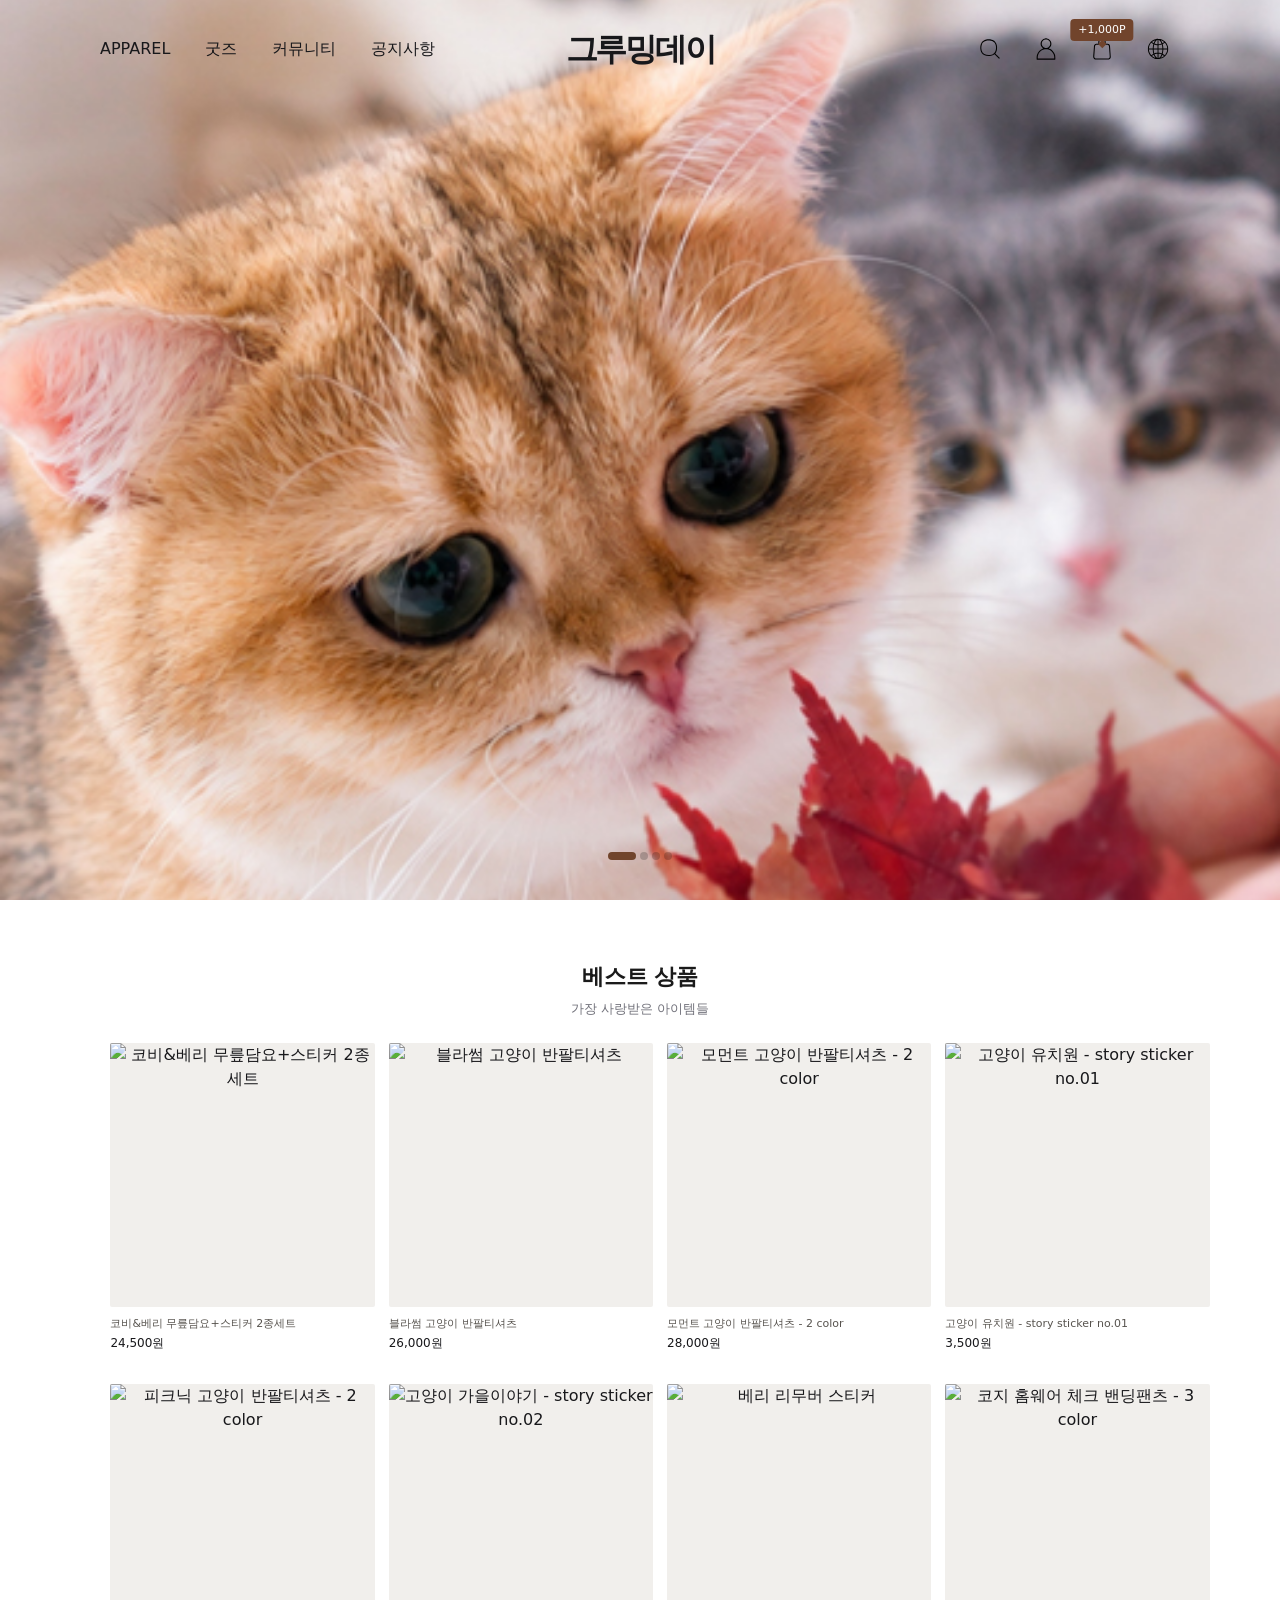
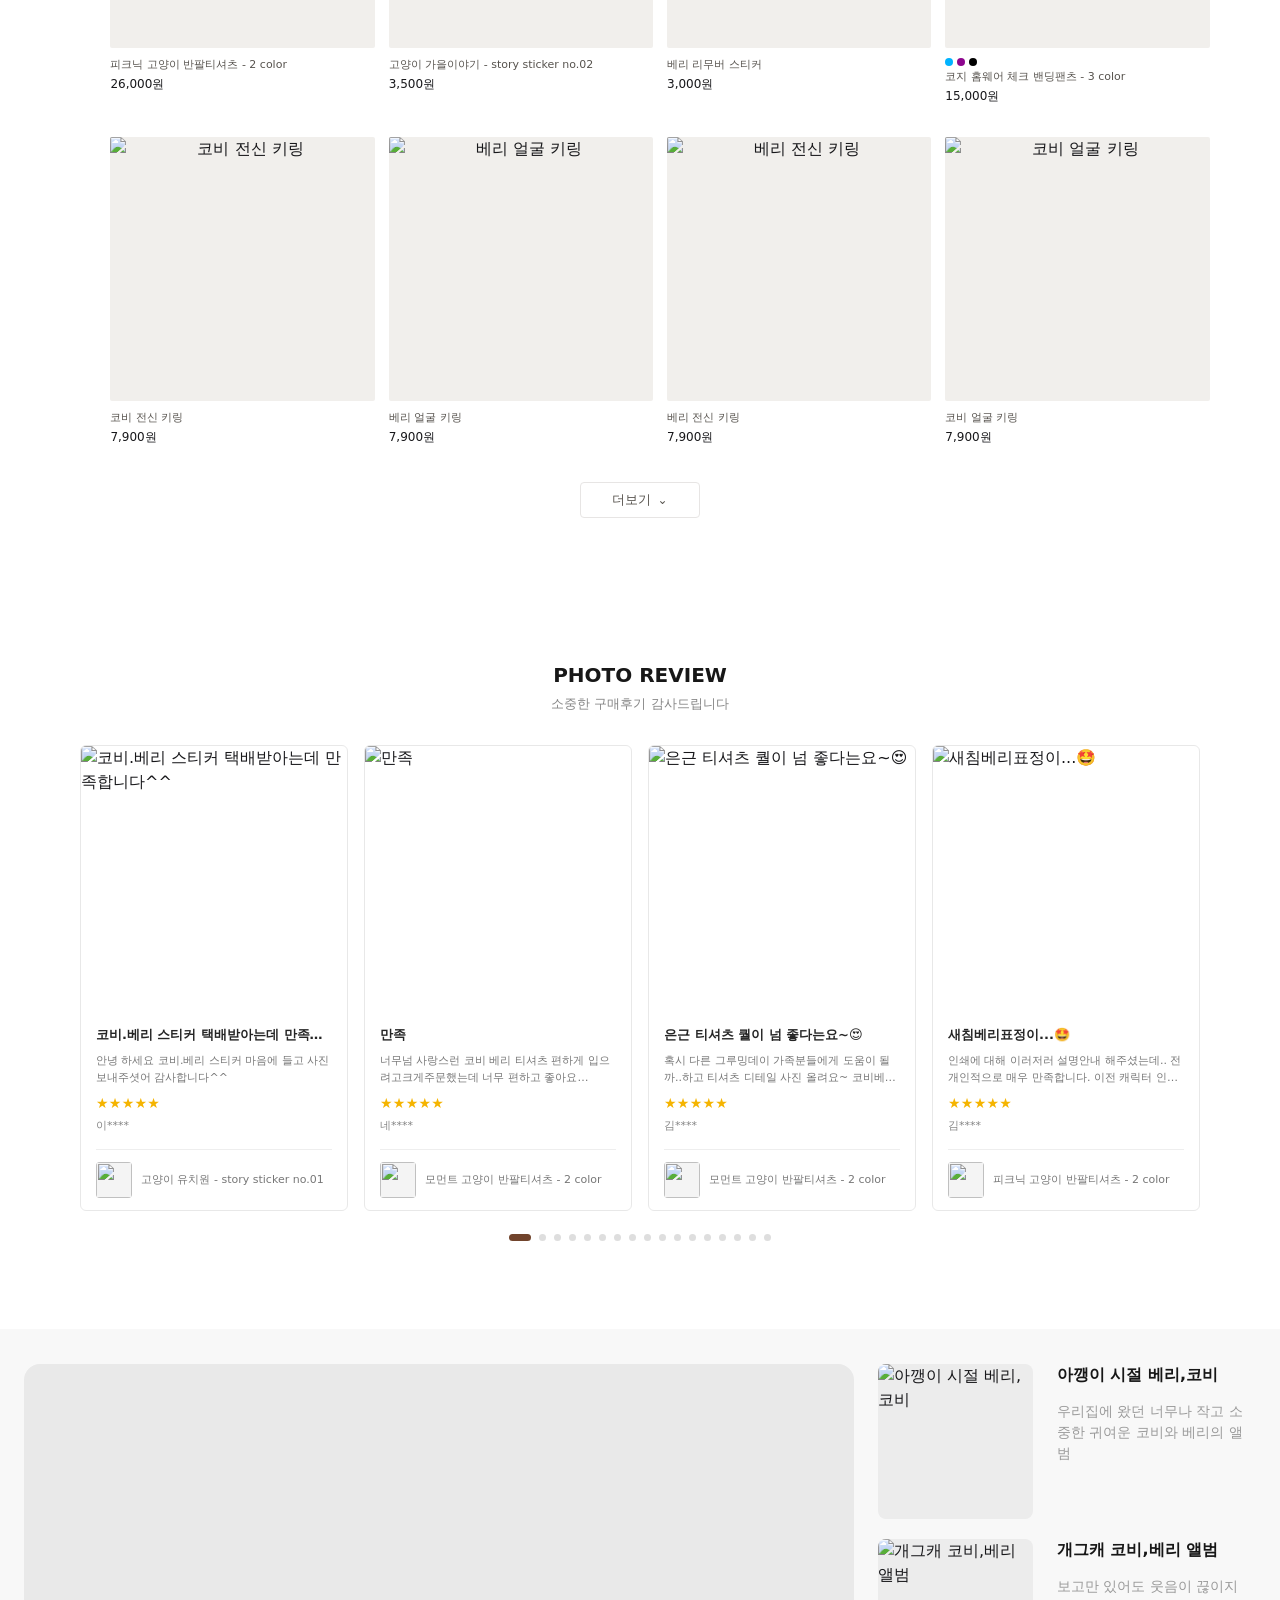
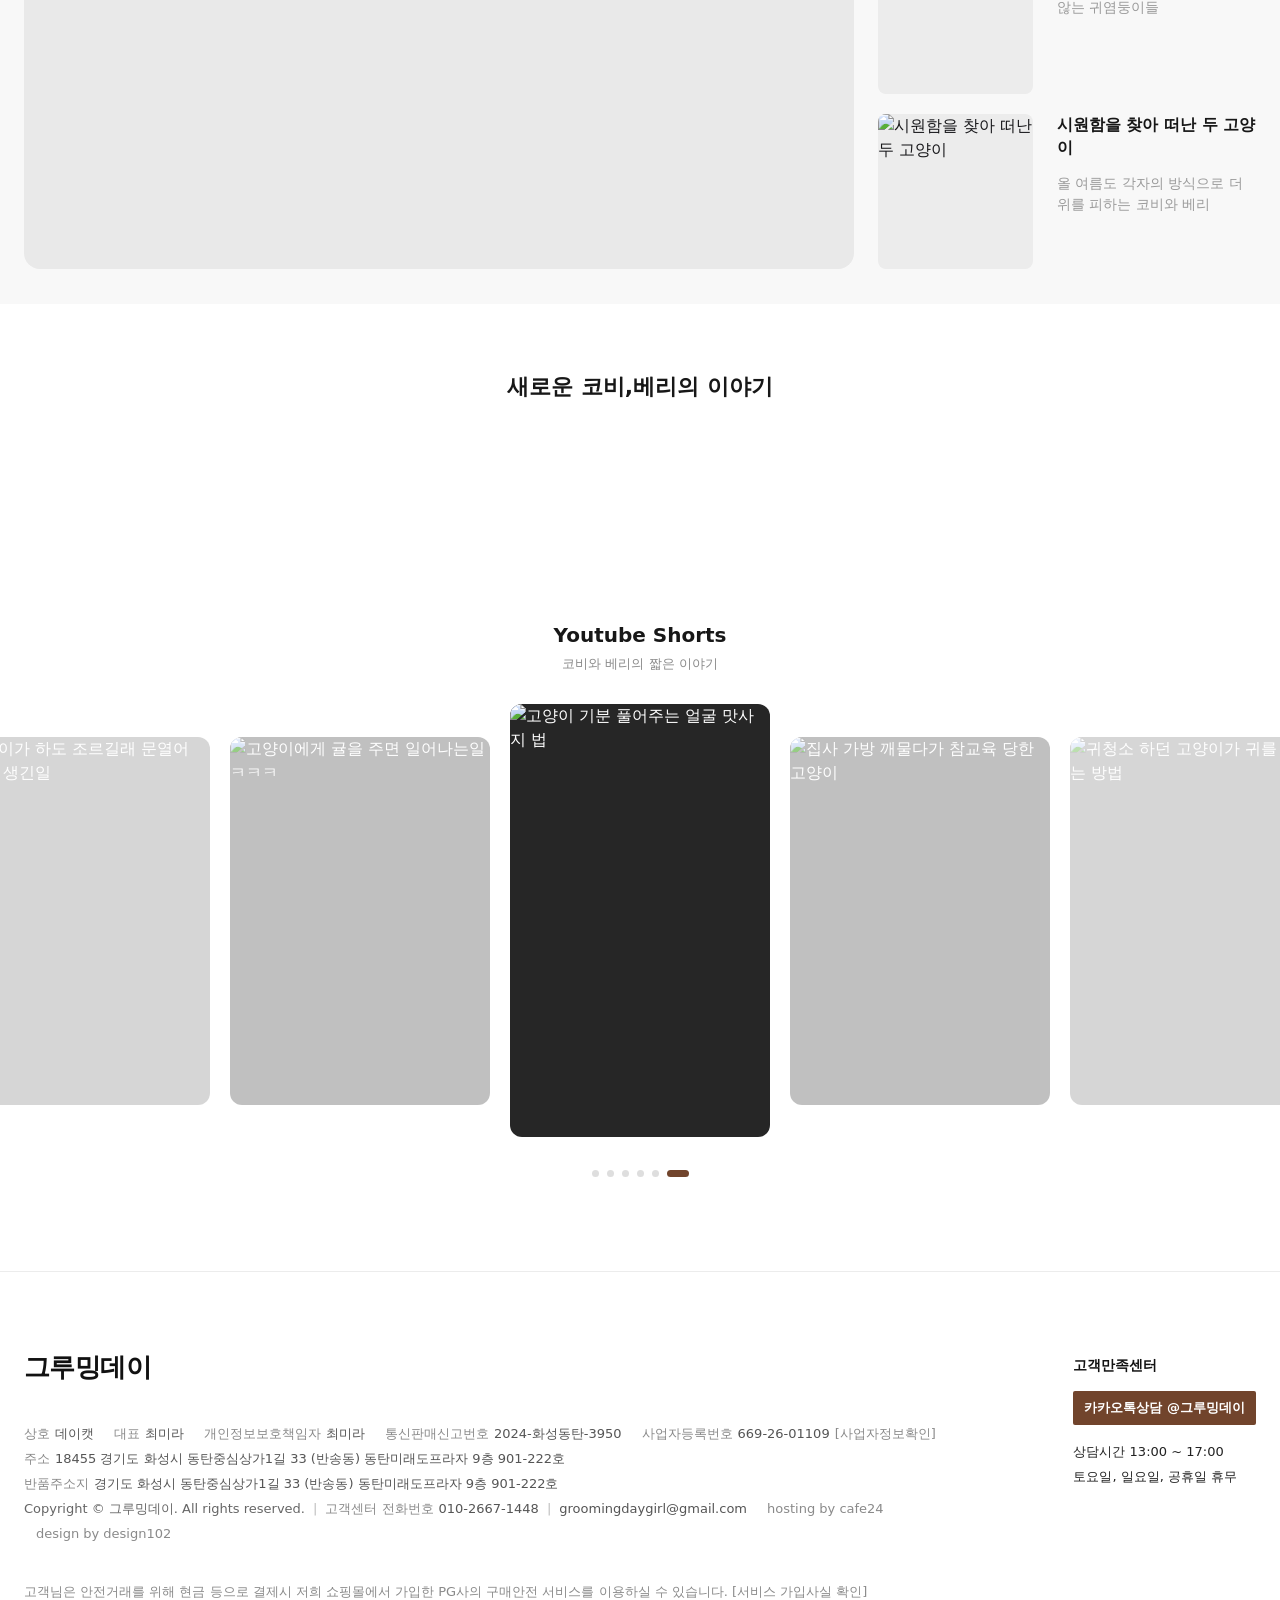
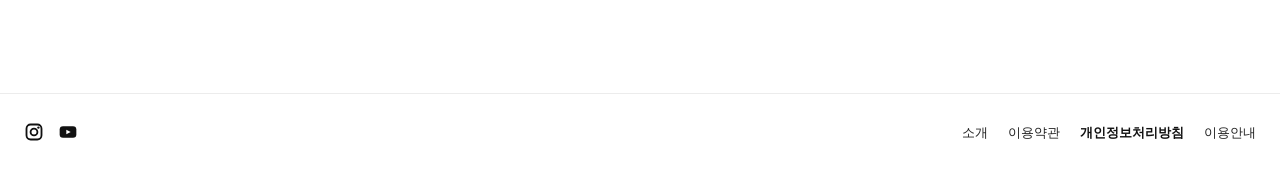
==== commit ada3260a: "." ====
--- a/index.html
+++ b/index.html
@@ -58,7 +58,11 @@
             <button class="icon-button" type="button" aria-label="마이페이지">
               <img src="images/used/icon_header_mypage_b_512.svg" alt="" />
             </button>
-            <div class="site-auth" data-auth-ui data-login-url="pages/login.html"></div>
+            <div
+              class="site-auth"
+              data-auth-ui
+              data-login-url="pages/login.html"
+            ></div>
             <button
               class="icon-button cart-button"
               type="button"
@@ -314,7 +318,11 @@
               ></ul>
             </div>
           </div>
-          <p class="best-products__status" id="best-products-status" aria-live="polite"></p>
+          <p
+            class="best-products__status"
+            id="best-products-status"
+            aria-live="polite"
+          ></p>
           <div class="best-products__more">
             <button
               class="more-button"
@@ -457,7 +465,11 @@
         </div>
       </section>
     </main>
-    <footer class="site-footer" id="site-footer" aria-label="사이트 정보"></footer>
+    <footer
+      class="site-footer"
+      id="site-footer"
+      aria-label="사이트 정보"
+    ></footer>
     <aside class="quick-menu" aria-label="빠른 메뉴" aria-hidden="true" inert>
       <a
         class="quick-menu__button quick-menu__button--kakao"
@@ -511,7 +523,12 @@
             </svg>
           </button>
         </header>
-        <div class="mobile-menu__actions site-auth site-auth--mobile" data-auth-ui data-login-url="pages/login.html" aria-label="회원 메뉴"></div>
+        <div
+          class="mobile-menu__actions site-auth site-auth--mobile"
+          data-auth-ui
+          data-login-url="pages/login.html"
+          aria-label="회원 메뉴"
+        ></div>
         <nav class="mobile-menu__navigation" aria-label="모바일 메뉴">
           <a class="mobile-menu__link" href="#best-products">APPAREL</a>
           <a class="mobile-menu__link" href="#best-products">굿즈</a>
@@ -533,7 +550,9 @@
               hidden
             >
               <a href="pages/notice.html">공지사항</a>
-              <a href="pages/notice.html#/?cat=%EC%9D%B4%EB%B2%A4%ED%8A%B8">이벤트</a>
+              <a href="pages/notice.html#/?cat=%EC%9D%B4%EB%B2%A4%ED%8A%B8"
+                >이벤트</a
+              >
               <a href="#best-products">고객 후기</a>
             </div>
           </div>
--- a/css/main.css
+++ b/css/main.css
@@ -53,6 +53,7 @@
 
 .header__desktop-menu {
   width: 35%;
+  height: 100%;
   align-items: center;
   gap: var(--space-header-gap);
 }
@@ -68,6 +69,128 @@
 .header__menu-label {
   color: inherit;
   cursor: default;
+}
+
+@media (min-width: 769px) {
+  .header-dropdown {
+    position: relative;
+    display: flex;
+    align-items: center;
+    align-self: stretch;
+    flex: 0 0 auto;
+  }
+
+  .header-dropdown__menu {
+    position: absolute;
+    z-index: calc(var(--z-header) + 1);
+    top: 100%;
+    left: 50%;
+    display: flex;
+    min-width: var(--space-dropdown-width);
+    flex-direction: column;
+    padding: var(--space-2) var(--space-3);
+    background: var(--color-surface);
+    box-shadow: var(--shadow-dropdown);
+    opacity: 0;
+    visibility: hidden;
+    transform: translate(-50%, calc(var(--space-2) * -1));
+    transition:
+      opacity var(--transition-fast),
+      transform var(--transition-fast),
+      visibility var(--transition-fast);
+  }
+
+  .header-dropdown:hover > .header-dropdown__menu,
+  .header-dropdown:focus-within > .header-dropdown__menu {
+    opacity: 1;
+    visibility: visible;
+    transform: translate(-50%, 0);
+  }
+
+  .header-dropdown--community:hover .header__menu-label,
+  .header-dropdown--community:focus-within .header__menu-label {
+    color: var(--color-accent);
+  }
+
+  .header-dropdown__menu--community {
+    align-items: stretch;
+  }
+  .header-dropdown__menu--account {
+    left: auto;
+    right: 0;
+    transform: translateY(calc(var(--space-2) * -1));
+  }
+  .header-dropdown--account:hover > .header-dropdown__menu,
+  .header-dropdown--account:focus-within > .header-dropdown__menu {
+    transform: translateY(0);
+  }
+  .header-dropdown__menu--language {
+    left: auto;
+    right: 0;
+    transform: translateY(calc(var(--space-2) * -1));
+  }
+  .header-dropdown--language:hover > .header-dropdown__menu,
+  .header-dropdown--language:focus-within > .header-dropdown__menu {
+    transform: translateY(0);
+  }
+
+  .header-dropdown__link,
+  .header-dropdown__language {
+    display: block;
+    width: 100%;
+    padding: var(--space-2) 0;
+    border: 0;
+    color: var(--color-placeholder-text);
+    background: transparent;
+    font: inherit;
+    font-size: var(--font-size-xs);
+    text-align: left;
+    text-decoration: none;
+    white-space: nowrap;
+  }
+
+  .header-dropdown__menu .header-dropdown__link {
+    font-size: var(--font-size-xs);
+  }
+  .header-dropdown__menu [hidden] {
+    display: none;
+  }
+
+  .header-dropdown__language {
+    cursor: pointer;
+  }
+  .header-dropdown__link:is(a, span) {
+    color: var(--color-placeholder-text);
+  }
+  .header-dropdown__link:is(a, span):hover,
+  .header-dropdown__language:hover,
+  .header-dropdown__language[aria-pressed="true"] {
+    color: var(--color-primary);
+  }
+
+  .header-dropdown .site-auth {
+    align-items: stretch;
+    flex-direction: column;
+    border-bottom: 1px solid var(--color-border);
+    padding-bottom: var(--space-2);
+    margin-bottom: var(--space-1);
+  }
+
+  .header-dropdown .site-auth__link,
+  .header-dropdown .site-auth__logout {
+    min-height: auto;
+    justify-content: flex-start;
+    padding: var(--space-2) 0;
+    border: 0;
+    border-radius: 0;
+    color: var(--color-placeholder-text);
+    background: transparent;
+    text-align: left;
+  }
+
+  .header-dropdown .site-auth__welcome {
+    max-width: var(--auth-welcome-max);
+  }
 }
 
 .brand-logo {
@@ -87,6 +210,7 @@
 
 .header__desktop-utilities {
   width: 35%;
+  height: 100%;
   align-items: center;
   justify-content: flex-end;
   gap: var(--space-control-gap);
--- a/css/auth.css
+++ b/css/auth.css
@@ -114,6 +114,27 @@
   opacity: 0.65;
 }
 
+.auth-username-control {
+  display: flex;
+  align-items: stretch;
+  gap: var(--space-2);
+}
+
+.auth-username-control .notice-input {
+  min-width: 0;
+  flex: 1 1 auto;
+}
+
+.auth-username-check {
+  flex: 0 0 auto;
+  white-space: nowrap;
+}
+
+.auth-username-check:disabled {
+  cursor: wait;
+  opacity: 0.65;
+}
+
 @media (max-width: 768px) {
   .auth-page {
     padding-top: calc(var(--space-header-mobile) + var(--auth-panels-gap));
--- a/css/shop.css
+++ b/css/shop.css
@@ -280,16 +280,25 @@
 }
 
 .product-selected__item {
-  display: flex;
-  align-items: center;
-  gap: 1rem;
+  display: grid;
+  gap: 0.75rem;
   padding: 0.75rem 1rem;
   background: #f7f7f7;
   font-size: 0.875rem;
 }
 
+.product-selected__heading,
+.product-selected__details {
+  display: flex;
+  align-items: center;
+  justify-content: space-between;
+  gap: 1rem;
+  min-width: 0;
+}
+
 .product-selected__name { flex: 1 1 auto; min-width: 0; }
-.product-selected__price { min-width: 80px; text-align: right; font-weight: 600; }
+.product-selected__details { justify-content: flex-start; }
+.product-selected__price { margin-left: auto; min-width: 80px; text-align: right; font-weight: 600; }
 
 .product-selected__remove {
   border: 0;
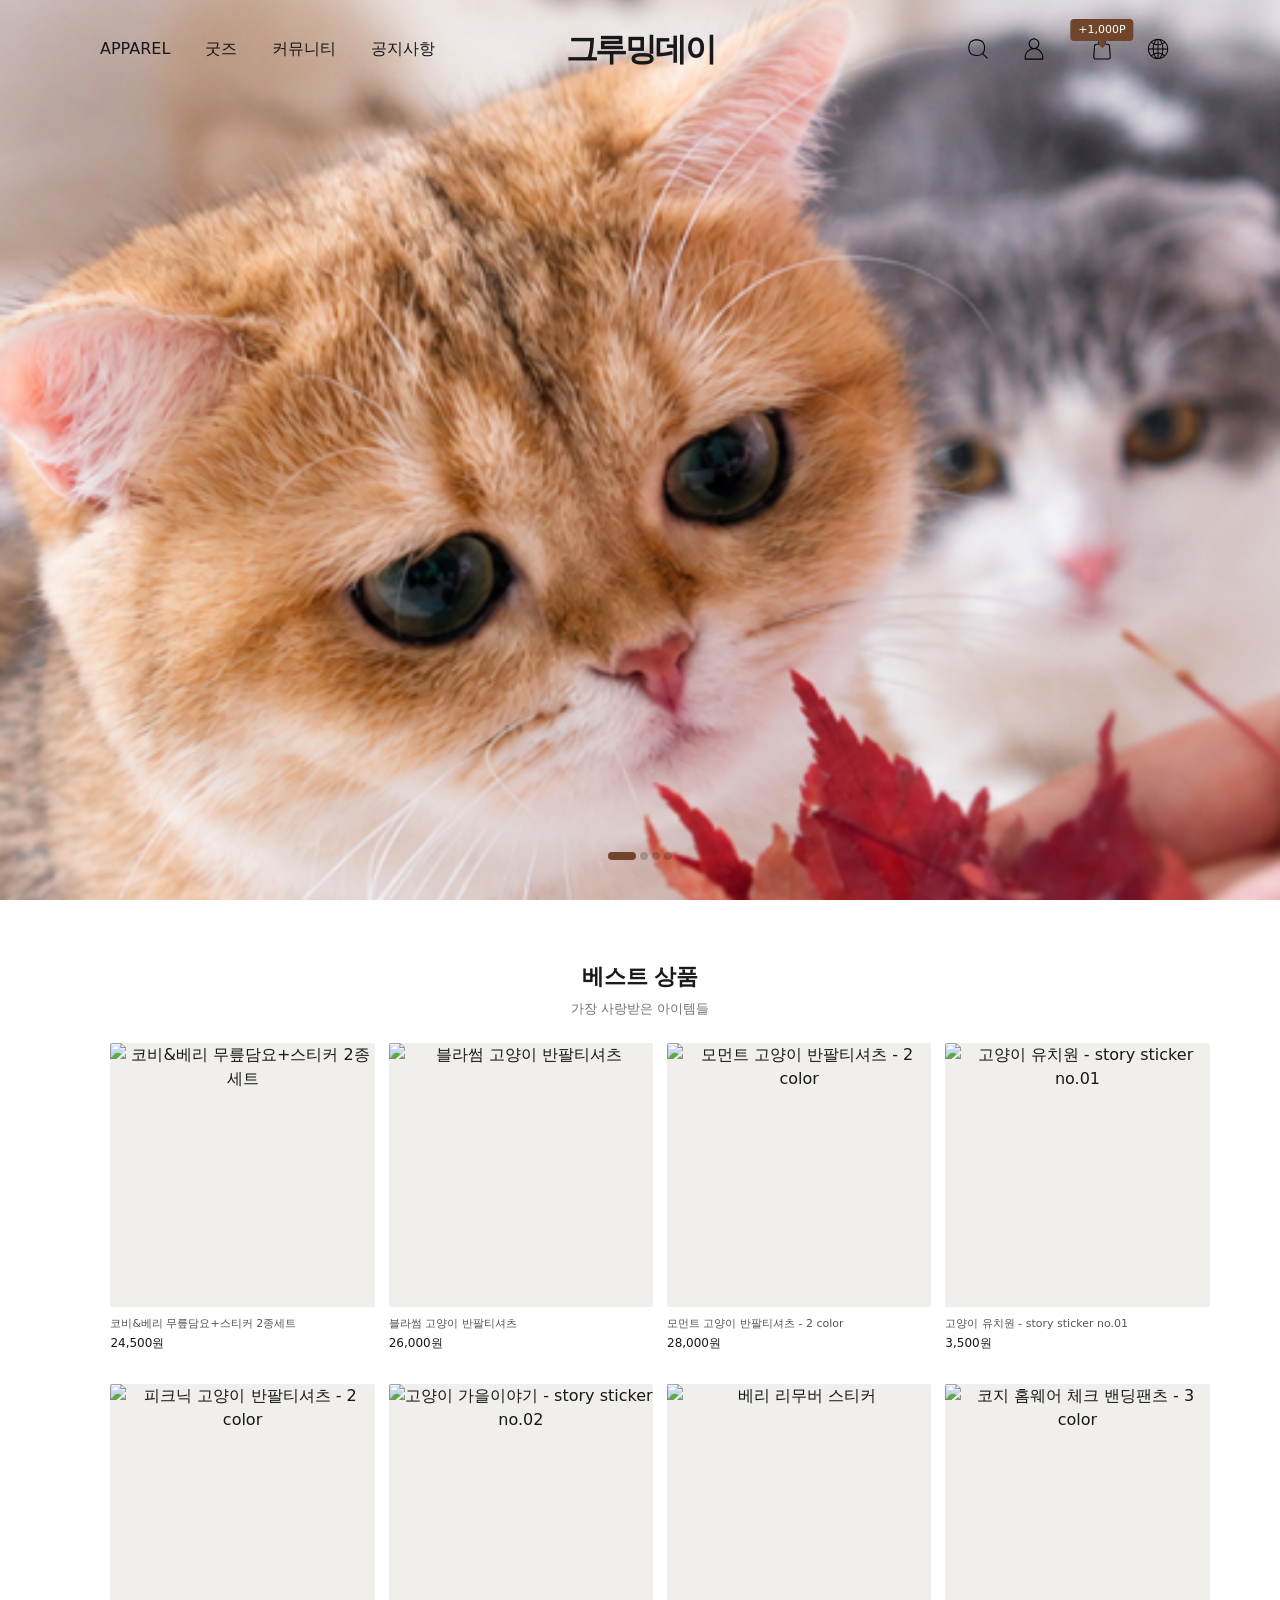
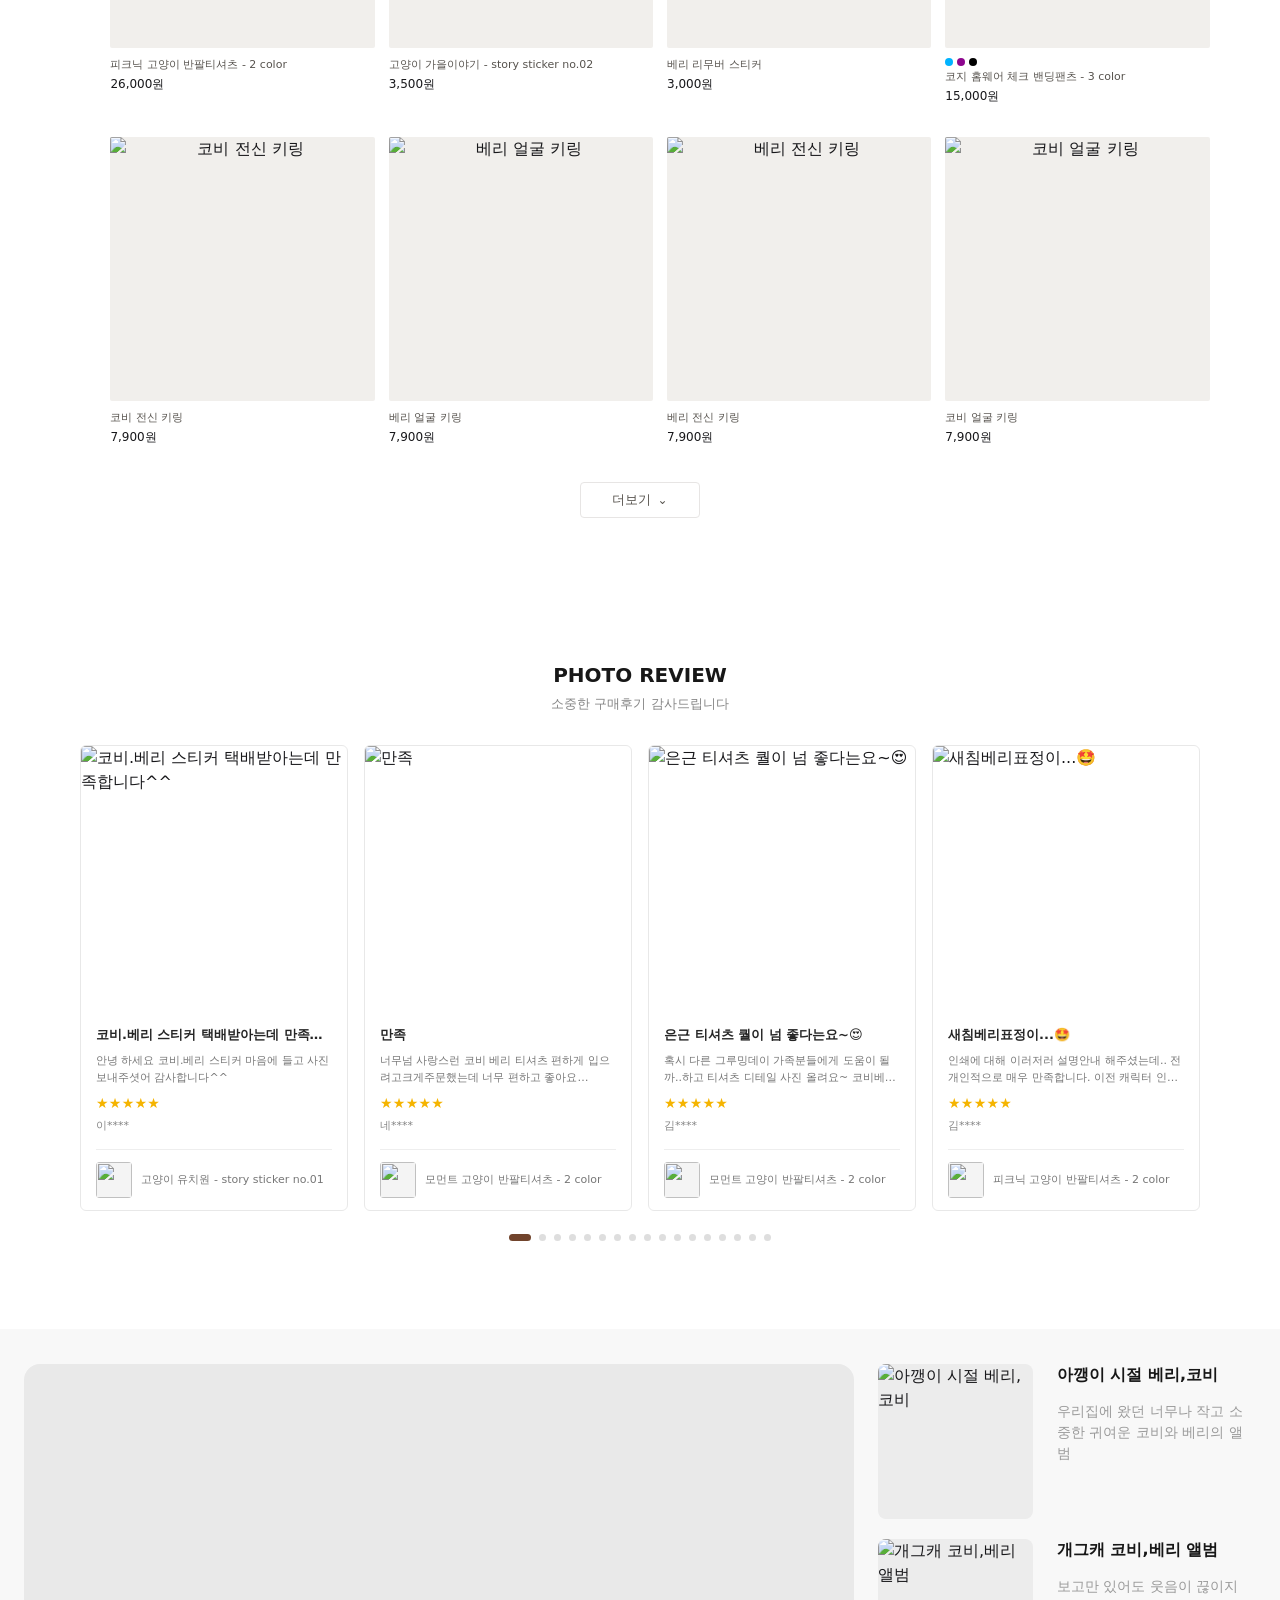
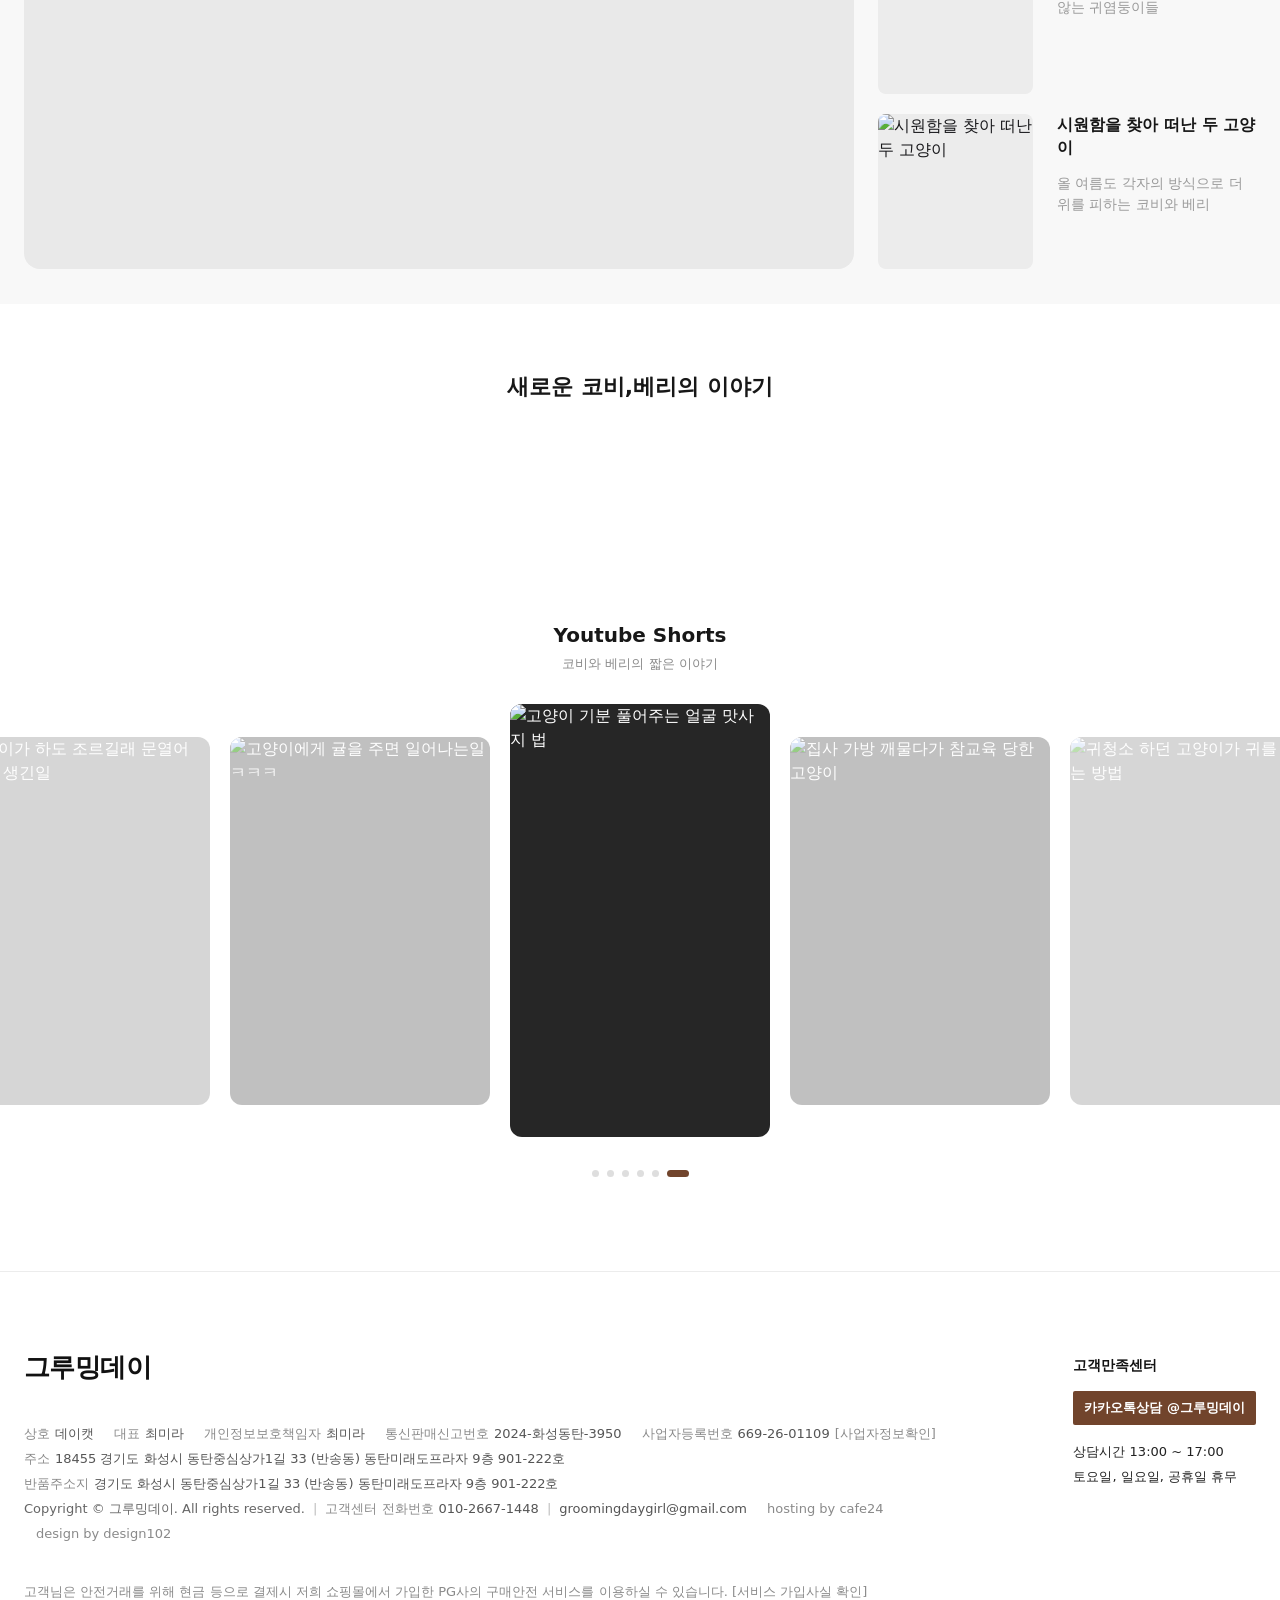
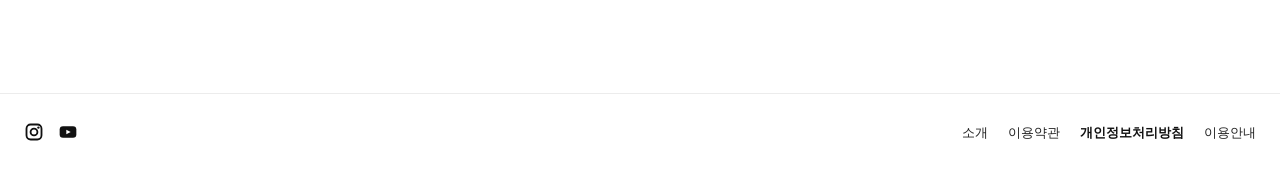
==== commit f6adec77: "." ====
--- a/index.html
+++ b/index.html
@@ -1,4 +1,4 @@
-<!doctype html>
+﻿<!doctype html>
 <html lang="ko">
   <head>
     <meta charset="UTF-8" />
@@ -26,141 +26,6 @@
 
   <body>
     <div class="notice-bar" id="notice-bar" hidden></div>
-
-    <header class="outer-box outer-box--header">
-      <div class="inner-box header__inner">
-        <div class="part-box header__desktop">
-          <nav class="part-box header__desktop-menu" aria-label="주요 메뉴">
-            <a href="#best-products">APPAREL</a>
-            <a href="#best-products">굿즈</a>
-            <span class="header__menu-label">커뮤니티</span>
-            <a href="pages/notice.html">공지사항</a>
-          </nav>
-
-          <a class="brand-logo" href="#" aria-label="그루밍데이 홈"
-            >그루밍데이</a
-          >
-
-          <nav
-            class="part-box header__desktop-utilities"
-            aria-label="사용자 메뉴"
-          >
-            <button
-              class="icon-button header-search-btn"
-              type="button"
-              aria-label="검색"
-              aria-haspopup="dialog"
-              aria-expanded="false"
-              aria-controls="search-drawer"
-            >
-              <img src="images/used/icon_search_b.svg" alt="" />
-            </button>
-            <button class="icon-button" type="button" aria-label="마이페이지">
-              <img src="images/used/icon_header_mypage_b_512.svg" alt="" />
-            </button>
-            <div
-              class="site-auth"
-              data-auth-ui
-              data-login-url="pages/login.html"
-            ></div>
-            <button
-              class="icon-button cart-button"
-              type="button"
-              aria-label="장바구니, 0개"
-            >
-              <img src="images/used/icon_header_cart_b_512.svg" alt="" />
-              <span class="cart-count" aria-hidden="true" hidden>0</span>
-              <span class="point-badge">+1,000P</span>
-            </button>
-            <button class="icon-button" type="button" aria-label="언어 선택">
-              <img src="images/used/icon_header_global_b_512.svg" alt="" />
-            </button>
-          </nav>
-        </div>
-
-        <div class="header__mobile">
-          <div class="part-box header__mobile-top">
-            <div class="part-box header__mobile-leading">
-              <button
-                class="icon-button menu-toggle"
-                type="button"
-                aria-label="메뉴 열기"
-                aria-expanded="false"
-                aria-controls="mobile-menu"
-              >
-                <svg
-                  class="menu-toggle__icon"
-                  viewBox="0 0 24 24"
-                  aria-hidden="true"
-                >
-                  <path
-                    class="menu-toggle__line menu-toggle__line--top"
-                    d="M2 4h20"
-                  ></path>
-                  <path
-                    class="menu-toggle__line menu-toggle__line--middle"
-                    d="M2 12h20"
-                  ></path>
-                  <path
-                    class="menu-toggle__line menu-toggle__line--bottom"
-                    d="M2 20h20"
-                  ></path>
-                </svg>
-              </button>
-              <button class="icon-button" type="button" aria-label="마이페이지">
-                <img src="images/used/icon_header_mypage_b_512.svg" alt="" />
-              </button>
-            </div>
-            <a class="brand-logo" href="#" aria-label="그루밍데이 홈"
-              >그루밍데이</a
-            >
-            <nav
-              class="part-box header__mobile-utilities"
-              aria-label="사용자 메뉴"
-            >
-              <button
-                class="icon-button header-search-btn"
-                type="button"
-                aria-label="검색"
-                aria-haspopup="dialog"
-                aria-expanded="false"
-                aria-controls="search-drawer"
-              >
-                <img src="images/used/icon_search_b.svg" alt="" />
-              </button>
-              <button
-                class="icon-button cart-button"
-                type="button"
-                aria-label="장바구니, 0개"
-              >
-                <img src="images/used/icon_header_cart_b_512.svg" alt="" />
-                <span class="cart-count" aria-hidden="true" hidden>0</span>
-              </button>
-            </nav>
-          </div>
-          <div class="part-box header__mobile-categories">
-            <nav
-              class="part-box header__mobile-menu"
-              id="mobile-categories"
-              aria-label="카테고리"
-            >
-              <a href="#best-products">APPAREL</a>
-              <a href="#best-products">굿즈</a>
-              <span class="header__mobile-extra" hidden>커뮤니티</span>
-            </nav>
-            <button
-              class="icon-button category-toggle"
-              type="button"
-              aria-label="카테고리 더 보기"
-              aria-expanded="false"
-              aria-controls="mobile-categories"
-            >
-              <span aria-hidden="true">+</span>
-            </button>
-          </div>
-        </div>
-      </div>
-    </header>
 
     <main>
       <section
@@ -465,476 +330,6 @@
         </div>
       </section>
     </main>
-    <footer
-      class="site-footer"
-      id="site-footer"
-      aria-label="사이트 정보"
-    ></footer>
-    <aside class="quick-menu" aria-label="빠른 메뉴" aria-hidden="true" inert>
-      <a
-        class="quick-menu__button quick-menu__button--kakao"
-        href="https://pf.kakao.com/"
-        target="_blank"
-        rel="noopener noreferrer"
-        aria-label="카카오톡 채널"
-      >
-        <img src="images/used/icon_kakaotalk_512.svg" alt="" />
-      </a>
-      <button
-        class="quick-menu__button"
-        type="button"
-        data-action="recent"
-        aria-label="최근 본 상품"
-      >
-        <img src="images/used/icon_recent_b.svg" alt="" />
-      </button>
-      <button
-        class="quick-menu__button"
-        type="button"
-        data-action="top"
-        aria-label="맨 위로 이동"
-      >
-        <img src="images/used/icon_arrowup_b.svg" alt="" />
-      </button>
-    </aside>
-    <aside
-      class="mobile-menu"
-      id="mobile-menu"
-      role="dialog"
-      aria-modal="true"
-      aria-labelledby="mobile-menu-title"
-      aria-hidden="true"
-      inert
-      hidden
-    >
-      <div class="mobile-menu__panel">
-        <header class="mobile-menu__header">
-          <div class="mobile-menu__intro">
-            <strong id="mobile-menu-title">로그인 해주세요</strong>
-            <p>회원가입하고 다양한 혜택을 받으세요.</p>
-          </div>
-          <button
-            class="icon-button mobile-menu__close"
-            type="button"
-            aria-label="메뉴 닫기"
-          >
-            <svg viewBox="0 0 24 24" aria-hidden="true">
-              <path d="m5 5 14 14M19 5 5 19"></path>
-            </svg>
-          </button>
-        </header>
-        <div
-          class="mobile-menu__actions site-auth site-auth--mobile"
-          data-auth-ui
-          data-login-url="pages/login.html"
-          aria-label="회원 메뉴"
-        ></div>
-        <nav class="mobile-menu__navigation" aria-label="모바일 메뉴">
-          <a class="mobile-menu__link" href="#best-products">APPAREL</a>
-          <a class="mobile-menu__link" href="#best-products">굿즈</a>
-          <div class="mobile-menu__community">
-            <button
-              class="mobile-menu__link mobile-menu__community-toggle"
-              type="button"
-              aria-expanded="false"
-              aria-controls="mobile-community-links"
-            >
-              커뮤니티
-              <svg viewBox="0 0 24 24" aria-hidden="true">
-                <path d="m6 9 6 6 6-6"></path>
-              </svg>
-            </button>
-            <div
-              class="mobile-menu__community-links"
-              id="mobile-community-links"
-              hidden
-            >
-              <a href="pages/notice.html">공지사항</a>
-              <a href="pages/notice.html#/?cat=%EC%9D%B4%EB%B2%A4%ED%8A%B8"
-                >이벤트</a
-              >
-              <a href="#best-products">고객 후기</a>
-            </div>
-          </div>
-        </nav>
-        <div class="mobile-menu__languages" role="group" aria-label="언어 선택">
-          <button
-            class="mobile-menu__language"
-            type="button"
-            data-language="ko"
-            aria-label="한국어"
-            aria-pressed="true"
-          >
-            <img src="images/img-mob-menu/dayand-mob-95.png" alt="" />
-          </button>
-          <button
-            class="mobile-menu__language"
-            type="button"
-            data-language="en"
-            aria-label="English"
-            aria-pressed="false"
-          >
-            <img src="images/img-mob-menu/dayand-mob-88.png" alt="" />
-          </button>
-        </div>
-      </div>
-    </aside>
-    <aside
-      class="search-drawer"
-      id="search-drawer"
-      role="dialog"
-      aria-modal="true"
-      aria-labelledby="search-drawer-title"
-      aria-hidden="true"
-      inert
-      hidden
-    >
-      <div class="search-drawer__backdrop" aria-hidden="true"></div>
-      <div class="search-drawer__panel">
-        <header class="search-drawer__header">
-          <div class="search-drawer__top">
-            <h2 class="search-drawer__title" id="search-drawer-title">검색</h2>
-            <button
-              class="icon-button search-drawer__close"
-              type="button"
-              aria-label="검색창 닫기"
-            >
-              <svg viewBox="0 0 24 24" aria-hidden="true">
-                <path d="m5 5 14 14M19 5 5 19"></path>
-              </svg>
-            </button>
-          </div>
-          <div class="search-drawer__bar">
-            <form
-              class="search-drawer__form"
-              role="search"
-              onsubmit="return false;"
-            >
-              <input
-                class="search-drawer__input"
-                type="search"
-                placeholder="검색어를 입력해주세요"
-                aria-label="검색어 입력"
-                autocomplete="off"
-              />
-              <button
-                class="search-drawer__submit"
-                type="button"
-                aria-label="검색하기"
-              >
-                <img src="images/used/icon_search_b.svg" alt="" />
-              </button>
-            </form>
-          </div>
-        </header>
-        <div class="search-drawer__body">
-          <section
-            class="search-drawer__section search-recent"
-            aria-labelledby="search-recent-title"
-          >
-            <div class="search-drawer__section-header">
-              <h3 class="search-drawer__section-title" id="search-recent-title">
-                최근 검색어
-              </h3>
-              <button class="search-drawer__link-btn" type="button">
-                전체삭제
-              </button>
-            </div>
-            <div class="search-recent__empty">
-              <p>최근 검색어가 없습니다.</p>
-            </div>
-          </section>
-
-          <hr class="search-drawer__divider" aria-hidden="true" />
-
-          <section
-            class="search-drawer__section search-viewed"
-            aria-labelledby="search-viewed-title"
-          >
-            <div class="search-drawer__section-header">
-              <h3 class="search-drawer__section-title" id="search-viewed-title">
-                최근 본 상품
-              </h3>
-              <a class="search-drawer__link-btn" href="#best-products"
-                >더보기</a
-              >
-            </div>
-            <ul class="search-viewed__list">
-              <li class="search-viewed__item">
-                <a class="search-viewed__card" href="#best-products">
-                  <div class="search-viewed__thumb">
-                    <img
-                      src="images/img-dt/dayand-dt-15.jpg"
-                      alt="고양이 유치원 - story sticker no.01"
-                    />
-                  </div>
-                  <div class="search-viewed__info">
-                    <strong class="search-viewed__name"
-                      >고양이 유치원 - story sticker no.01</strong
-                    >
-                    <span class="search-viewed__price">3,500원</span>
-                  </div>
-                </a>
-              </li>
-              <li class="search-viewed__item">
-                <a class="search-viewed__card" href="#best-products">
-                  <div class="search-viewed__thumb">
-                    <img
-                      src="images/img-dt/dayand-dt-75.jpg"
-                      alt="모먼트 고양이 반팔티셔츠 - 2 color"
-                    />
-                  </div>
-                  <div class="search-viewed__info">
-                    <strong class="search-viewed__name"
-                      >모먼트 고양이 반팔티셔츠 - 2 color</strong
-                    >
-                    <span class="search-viewed__price">28,000원</span>
-                  </div>
-                </a>
-              </li>
-              <li class="search-viewed__item">
-                <a class="search-viewed__card" href="#best-products">
-                  <div class="search-viewed__thumb">
-                    <img
-                      src="images/img-dt/dayand-dt-56.jpg"
-                      alt="블라썸 고양이 반팔티셔츠"
-                    />
-                  </div>
-                  <div class="search-viewed__info">
-                    <strong class="search-viewed__name"
-                      >블라썸 고양이 반팔티셔츠</strong
-                    >
-                    <span class="search-viewed__price">26,000원</span>
-                  </div>
-                </a>
-              </li>
-              <li class="search-viewed__item">
-                <a class="search-viewed__card" href="#best-products">
-                  <div class="search-viewed__thumb">
-                    <img
-                      src="images/img-dt/dayand-dt-17.jpg"
-                      alt="베리 얼굴 키링"
-                    />
-                  </div>
-                  <div class="search-viewed__info">
-                    <strong class="search-viewed__name">베리 얼굴 키링</strong>
-                    <span class="search-viewed__price">7,900원</span>
-                  </div>
-                </a>
-              </li>
-              <li class="search-viewed__item">
-                <a class="search-viewed__card" href="#best-products">
-                  <div class="search-viewed__thumb">
-                    <img
-                      src="images/img-dt/dayand-dt-11.jpg"
-                      alt="베리 전신 키링"
-                    />
-                  </div>
-                  <div class="search-viewed__info">
-                    <strong class="search-viewed__name">베리 전신 키링</strong>
-                    <span class="search-viewed__price">7,900원</span>
-                  </div>
-                </a>
-              </li>
-              <li class="search-viewed__item">
-                <a class="search-viewed__card" href="#best-products">
-                  <div class="search-viewed__thumb">
-                    <img
-                      src="images/img-dt/dayand-dt-61.jpg"
-                      alt="코비&amp;베리 무릎담요+스티커 2종세트"
-                    />
-                  </div>
-                  <div class="search-viewed__info">
-                    <strong class="search-viewed__name"
-                      >코비&amp;베리 무릎담요+스티커 2종세트</strong
-                    >
-                    <span class="search-viewed__price">24,500원</span>
-                  </div>
-                </a>
-              </li>
-            </ul>
-          </section>
-        </div>
-      </div>
-    </aside>
-    <aside
-      class="search-drawer"
-      id="search-drawer"
-      role="dialog"
-      aria-modal="true"
-      aria-labelledby="search-drawer-title"
-      aria-hidden="true"
-      inert
-      hidden
-    >
-      <div class="search-drawer__backdrop" aria-hidden="true"></div>
-      <div class="search-drawer__panel">
-        <header class="search-drawer__header">
-          <div class="search-drawer__top">
-            <h2 class="search-drawer__title" id="search-drawer-title">검색</h2>
-            <button
-              class="icon-button search-drawer__close"
-              type="button"
-              aria-label="검색창 닫기"
-            >
-              <svg viewBox="0 0 24 24" aria-hidden="true">
-                <path d="m5 5 14 14M19 5 5 19"></path>
-              </svg>
-            </button>
-          </div>
-          <div class="search-drawer__bar">
-            <form
-              class="search-drawer__form"
-              role="search"
-              onsubmit="return false;"
-            >
-              <input
-                class="search-drawer__input"
-                type="search"
-                placeholder="검색어를 입력해주세요"
-                aria-label="검색어 입력"
-                autocomplete="off"
-              />
-              <button
-                class="search-drawer__submit"
-                type="button"
-                aria-label="검색하기"
-              >
-                <img src="images/used/icon_search_b.svg" alt="" />
-              </button>
-            </form>
-          </div>
-        </header>
-        <div class="search-drawer__body">
-          <section
-            class="search-drawer__section search-recent"
-            aria-labelledby="search-recent-title"
-          >
-            <div class="search-drawer__section-header">
-              <h3 class="search-drawer__section-title" id="search-recent-title">
-                최근 검색어
-              </h3>
-              <button class="search-drawer__link-btn" type="button">
-                전체삭제
-              </button>
-            </div>
-            <div class="search-recent__empty">
-              <p>최근 검색어가 없습니다.</p>
-            </div>
-          </section>
-
-          <hr class="search-drawer__divider" aria-hidden="true" />
-
-          <section
-            class="search-drawer__section search-viewed"
-            aria-labelledby="search-viewed-title"
-          >
-            <div class="search-drawer__section-header">
-              <h3 class="search-drawer__section-title" id="search-viewed-title">
-                최근 본 상품
-              </h3>
-              <a class="search-drawer__link-btn" href="#best-products"
-                >더보기</a
-              >
-            </div>
-            <ul class="search-viewed__list">
-              <li class="search-viewed__item">
-                <a class="search-viewed__card" href="#best-products">
-                  <div class="search-viewed__thumb">
-                    <img
-                      src="images/img-dt/dayand-dt-15.jpg"
-                      alt="고양이 유치원 - story sticker no.01"
-                    />
-                  </div>
-                  <div class="search-viewed__info">
-                    <strong class="search-viewed__name"
-                      >고양이 유치원 - story sticker no.01</strong
-                    >
-                    <span class="search-viewed__price">3,500원</span>
-                  </div>
-                </a>
-              </li>
-              <li class="search-viewed__item">
-                <a class="search-viewed__card" href="#best-products">
-                  <div class="search-viewed__thumb">
-                    <img
-                      src="images/img-dt/dayand-dt-75.jpg"
-                      alt="모먼트 고양이 반팔티셔츠 - 2 color"
-                    />
-                  </div>
-                  <div class="search-viewed__info">
-                    <strong class="search-viewed__name"
-                      >모먼트 고양이 반팔티셔츠 - 2 color</strong
-                    >
-                    <span class="search-viewed__price">28,000원</span>
-                  </div>
-                </a>
-              </li>
-              <li class="search-viewed__item">
-                <a class="search-viewed__card" href="#best-products">
-                  <div class="search-viewed__thumb">
-                    <img
-                      src="images/img-dt/dayand-dt-56.jpg"
-                      alt="블라썸 고양이 반팔티셔츠"
-                    />
-                  </div>
-                  <div class="search-viewed__info">
-                    <strong class="search-viewed__name"
-                      >블라썸 고양이 반팔티셔츠</strong
-                    >
-                    <span class="search-viewed__price">26,000원</span>
-                  </div>
-                </a>
-              </li>
-              <li class="search-viewed__item">
-                <a class="search-viewed__card" href="#best-products">
-                  <div class="search-viewed__thumb">
-                    <img
-                      src="images/img-dt/dayand-dt-17.jpg"
-                      alt="베리 얼굴 키링"
-                    />
-                  </div>
-                  <div class="search-viewed__info">
-                    <strong class="search-viewed__name">베리 얼굴 키링</strong>
-                    <span class="search-viewed__price">7,900원</span>
-                  </div>
-                </a>
-              </li>
-              <li class="search-viewed__item">
-                <a class="search-viewed__card" href="#best-products">
-                  <div class="search-viewed__thumb">
-                    <img
-                      src="images/img-dt/dayand-dt-11.jpg"
-                      alt="베리 전신 키링"
-                    />
-                  </div>
-                  <div class="search-viewed__info">
-                    <strong class="search-viewed__name">베리 전신 키링</strong>
-                    <span class="search-viewed__price">7,900원</span>
-                  </div>
-                </a>
-              </li>
-              <li class="search-viewed__item">
-                <a class="search-viewed__card" href="#best-products">
-                  <div class="search-viewed__thumb">
-                    <img
-                      src="images/img-dt/dayand-dt-61.jpg"
-                      alt="코비&amp;베리 무릎담요+스티커 2종세트"
-                    />
-                  </div>
-                  <div class="search-viewed__info">
-                    <strong class="search-viewed__name"
-                      >코비&amp;베리 무릎담요+스티커 2종세트</strong
-                    >
-                    <span class="search-viewed__price">24,500원</span>
-                  </div>
-                </a>
-              </li>
-            </ul>
-          </section>
-        </div>
-      </div>
-    </aside>
     <script
       src="https://cdnjs.cloudflare.com/ajax/libs/Swiper/8.4.5/swiper-bundle.min.js"
       integrity="sha512-wdUM0BxMyMC/Yem1RWDiIiXA6ssXMoxypihVEwxDc+ftznGeRu4s9Fmxl8PthpxOh5CQ0eqjqw1Q8ScgNA1moQ=="
@@ -951,3 +346,5 @@
     <script type="module" src="js/photo-review.js"></script>
   </body>
 </html>
+
+
